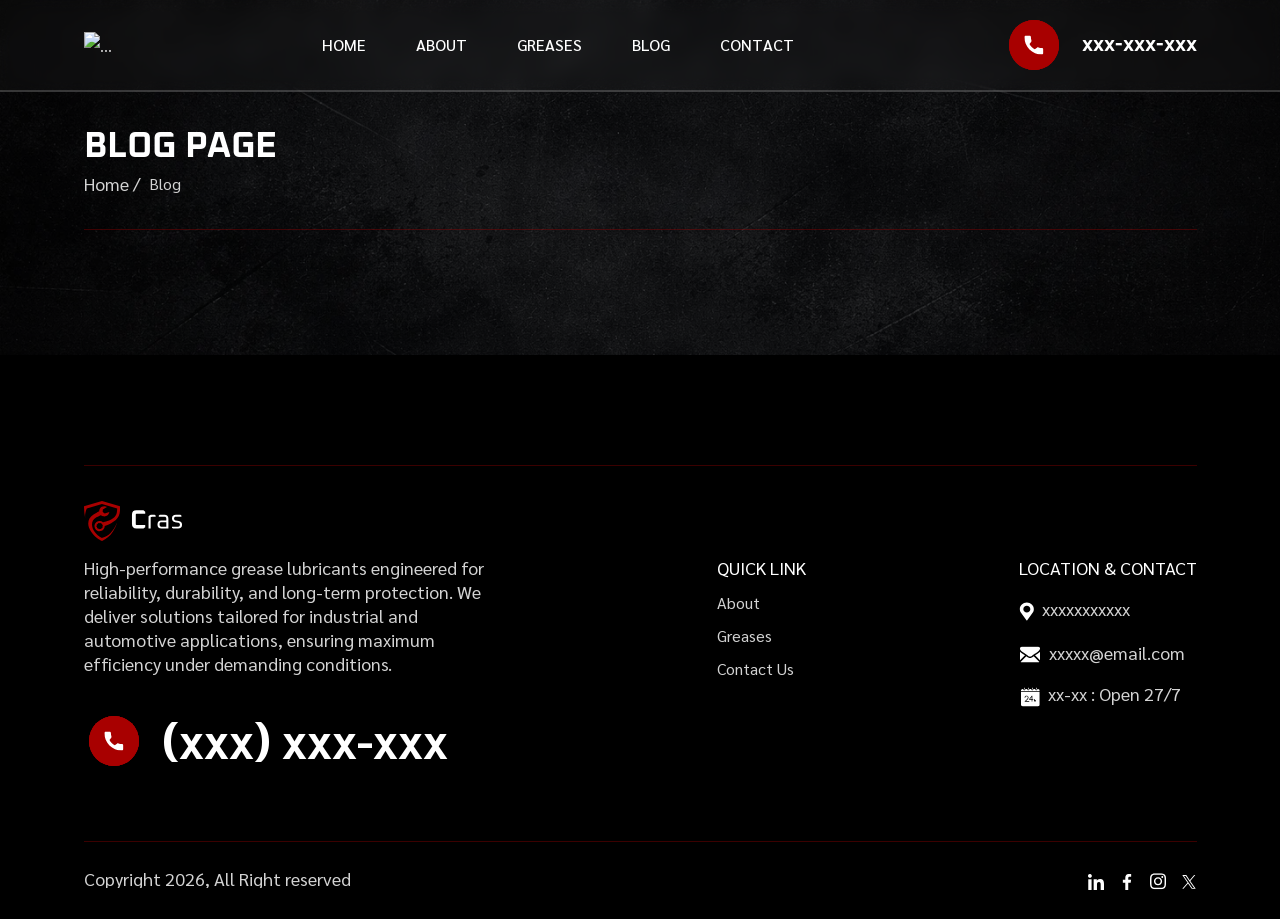
==== blog.html @ ac348853 "." ====
<!DOCTYPE html>
<html class="no-js" lang="en">

<head>
    <!-- Meta Tags -->
    <meta charset="utf-8" />
    <meta http-equiv="x-ua-compatible" content="ie=edge" />
    <meta name="viewport" content="width=device-width, initial-scale=1" />
    <meta name="author" content="Thememarch" />
    <!-- Favicon Icon -->
    <link rel="icon" href="assets/img/favicon.svg" />
    <!-- Site Title -->
    <title>X - Blog</title>
    <link rel="stylesheet" href="assets/css/plugins/lightgallery.min.css" />
    <link rel="stylesheet" href="assets/css/plugins/swiper.min.css" />
    <link rel="stylesheet" href="assets/css/plugins/aos.css" />
    <link rel="stylesheet" href="assets/css/plugins/bootstrap.min.css" />
    <link rel="stylesheet" href="assets/css/style.css" />
</head>

<body>


     <!-- Header -->
    <header class="ak-site_header ak-style1 ak-sticky_header">
        <div class="ak-main_header">
            <div class="container">
                <div class="ak-main_header_in">
                    <div class="ak-main-header-left">
                        <a class="ak-site_branding" href="index.html">
                            <img src="logohere" alt="...">
                        </a>
                    </div>
                    <div class="ak-main-header-center">
                        <div class="ak-nav ak-medium">
                            <ul class="ak-nav_list">
                                <li class="menu-item-has-children">
                                    <a href="index.html" class="text-hover-animaiton">Home</a>
                                </li>
                                <li>
                                    <a href="about.html" class="text-hover-animaiton">About</a>
                                </li>
                                <li class="menu-item-has-children">
                                    <a href="greases.html" class="text-hover-animaiton">GREASES</a>
                                </li>
                                <li class="menu-item-has-children">
                                    <a href="blog.html" class="text-hover-animaiton">Blog</a>
                                </li>
                               
                                <li>
                                    <a href="contact-us.html" class="text-hover-animaiton">Contact</a>
                                </li>
                            </ul>
                        </div>

                    </div>
                    <div class="ak-main-header-right">
                        <a href="tel:1-800-915-6271">
                            <div class="d-flex align-items-center gap-3">
                                <div class="heartbeat-icon">
                                    <span class="ak-heartbeat-btn"><img src="assets/img/phone.svg" alt="..."></span>
                                </div>
                                <h6> xxx-xxx-xxx</h6>
                            </div>
                        </a>
                    </div>
                </div>
            </div>
        </div>
        <div class="nav-bar-border"></div>
    </header>
    <!-- End Header Section -->

    <!-- Start common page title  -->

    <div class="ak-height-125 ak-height-lg-80"></div>
    <div class="container">
        <div class="common-page-title">
            <h3 class="page-title">Blog Page</h3>
            <div class="d-flex gap-2 align-items-center">
                <p>Home /</p>
                <a href="/blog.html">Blog</a>
            </div>
        </div>
        <div class="primary-color-border"></div>
    </div>
    <!-- End common page title  -->


    
    


     <!-- Start Footer -->
    <div class="ak-height-125 ak-height-lg-80"></div>
    <footer class="footer style-1 footer-bg">
        <div class="container">
            <div class="ak-height-40 ak-height-lg-60"></div>
            <div class="footer-email" data-aos="fade-zoom-in" data-aos-easing="ease-in-back" data-aos-delay="100"
                data-aos-offset="0">
                <div class="background-text" data-aos="fade-left" data-aos-delay="200" data-aos-duration="1000">
                    </div>
                <div class="footer-heading-email">
                   
                    <div>
                        <p id="ak-alert-footer"></p>
                                    <svg xmlns="http://www.w3.org/2000/svg" width="25" height="25" viewBox="0 0 25 25"
                                        fill="none">
                                     
                                    </svg>
                    </div>
                </div>
            </div>
            <div class="ak-height-70 ak-height-lg-30"></div>
            <div class="primary-color-border"></div>
            <div class="ak-height-35 ak-height-lg-30"></div>
            <div class="footer-logo">
                <img src="assets/img/footer-logo.svg" alt="...">
                <div class="ak-height-15 ak-height-lg-10"></div>
            </div>
            <div class="footer-content">
                <div class="footer-info" data-aos="fade-up">
                    <p class="desp">High-performance grease lubricants engineered for reliability, durability, and long-term protection. We deliver solutions tailored for industrial and automotive applications, ensuring maximum efficiency under demanding conditions.</p>
                    <div class="ak-height-35 ak-height-lg-30"></div>
                    <div class="d-flex align-items-center gap-3">
                        <div class="heartbeat-icon">
                            <a href="tel:(xxx)-xxx-xxx">
                                <span class="ak-heartbeat-btn"><img src="assets/img/phone.svg" alt="..."></span>
                            </a>
                        </div>
                        <a href="tel:(406)555-0120" class="phone text-hover-animaiton white">(xxx) xxx-xxx</a>
                    </div>
                </div>
                <div class="footer-menu-two" data-aos="fade-up" data-aos-delay="100" data-aos-duration="500">
                    <div class="footer-menu">
                        <p class="menu-title">QUICK LINK</p>
                        <a href="about.html" class="menu-item text-hover-animaiton white">About</a>
                        <a href="greases.html" class="menu-item text-hover-animaiton white">Greases</a>
                        <a href="contact-us.html" class="menu-item text-hover-animaiton white">Contact Us</a>
                    </div>
                </div>
                <div class="footer-address" data-aos="fade-up" data-aos-delay="150" data-aos-duration="500">
                    <p class="adress-title">LOCATION & CONTACT</p>
                    <a href="#" class="location">
                        <span class="me-1">
                            <svg xmlns="http://www.w3.org/2000/svg" width="15" height="19" viewBox="0 0 15 19"
                                fill="none">
                                <path
                                    d="M7.83533 0.501953C3.9756 0.501953 0.835327 3.4927 0.835327 7.16863C0.835327 8.27215 1.12502 9.36629 1.67574 10.3368L7.45253 18.2871C7.52943 18.4198 7.67598 18.502 7.83533 18.502C7.99467 18.502 8.14122 18.4198 8.21813 18.2871L13.9971 10.3335C14.5456 9.36629 14.8353 8.27211 14.8353 7.16859C14.8353 3.4927 11.6951 0.501953 7.83533 0.501953ZM7.83533 10.502C5.90546 10.502 4.33535 9.0066 4.33535 7.16863C4.33535 5.33066 5.90546 3.83531 7.83533 3.83531C9.76519 3.83531 11.3353 5.33066 11.3353 7.16863C11.3353 9.0066 9.76519 10.502 7.83533 10.502Z"
                                    fill="white" />
                            </svg>
                        </span>
                        xxxxxxxxxxx
                    </a>
                    <a href="mailto:example@email.com" class="email">
                        <span class="me-1">
                            <svg xmlns="http://www.w3.org/2000/svg" width="22" height="18" viewBox="0 0 22 18"
                                fill="none">
                                <g clip-path="url(#clip0_365_2422)">
                                    <path
                                        d="M19.2194 16.3586C19.669 16.3586 20.0585 16.2102 20.3897 15.9171L14.7234 10.2505C14.5874 10.3479 14.4557 10.4426 14.3312 10.5326C13.9071 10.845 13.563 11.0888 13.2987 11.2635C13.0345 11.4386 12.6829 11.617 12.2441 11.7993C11.8049 11.9817 11.3958 12.0726 11.0163 12.0726H11.0051H10.994C10.6145 12.0726 10.2054 11.9817 9.76625 11.7993C9.32714 11.617 8.97557 11.4386 8.71159 11.2635C8.44736 11.0888 8.10338 10.845 7.67912 10.5326C7.56089 10.4459 7.42977 10.3508 7.28801 10.249L1.62061 15.9171C1.95173 16.2102 2.34153 16.3586 2.79106 16.3586H19.2194Z"
                                        fill="white" />
                                    <path
                                        d="M2.1326 6.68302C1.7086 6.40034 1.33259 6.07659 1.00525 5.71191V14.3331L5.99952 9.33882C5.00038 8.64128 3.71304 7.75703 2.1326 6.68302Z"
                                        fill="white" />
                                    <path
                                        d="M19.8892 6.68302C18.3691 7.71193 17.077 8.59771 16.013 9.34081L21.0053 14.3333V5.71191C20.6852 6.06925 20.3132 6.39278 19.8892 6.68302Z"
                                        fill="white" />
                                    <path
                                        d="M19.2194 0.644531H2.79109C2.21796 0.644531 1.77732 0.83807 1.46864 1.22475C1.15971 1.61161 1.00549 2.09542 1.00549 2.67563C1.00549 3.1443 1.21014 3.65211 1.61926 4.19921C2.02838 4.74609 2.46371 5.17565 2.92505 5.48811C3.17795 5.6668 3.94063 6.19701 5.21308 7.07858C5.89998 7.55458 6.49734 7.96947 7.01067 8.3275C7.44822 8.63237 7.82556 8.89639 8.13711 9.11549C8.17288 9.14058 8.22912 9.18081 8.30378 9.23419C8.38421 9.29196 8.48599 9.36527 8.61155 9.45594C8.85335 9.63081 9.05422 9.77217 9.21421 9.88016C9.37398 9.98819 9.56755 10.1089 9.79464 10.2428C10.0216 10.3766 10.2356 10.4773 10.4364 10.5442C10.6374 10.6111 10.8233 10.6446 10.9944 10.6446H11.0055H11.0167C11.1877 10.6446 11.3737 10.6111 11.5747 10.5442C11.7755 10.4773 11.9894 10.3769 12.2165 10.2428C12.4433 10.1089 12.6366 9.98793 12.7969 9.88016C12.9569 9.77217 13.1578 9.63085 13.3996 9.45594C13.5249 9.36527 13.6267 9.29192 13.7071 9.23437C13.7818 9.18077 13.838 9.1408 13.874 9.11549C14.1167 8.9466 14.4949 8.68367 15.0034 8.33059C15.9287 7.6877 17.2914 6.74146 19.0972 5.48811C19.6403 5.10877 20.0941 4.65099 20.4588 4.11544C20.8228 3.57989 21.0053 3.01812 21.0053 2.43031C21.0053 1.93921 20.8283 1.51898 20.4752 1.16897C20.1217 0.819406 19.703 0.644531 19.2194 0.644531Z"
                                        fill="white" />
                                </g>
                                <defs>
                                    <clipPath id="clip0_365_2422">
                                        <rect width="21" height="17" fill="white"
                                            transform="translate(0.835327 0.238281)" />
                                    </clipPath>
                                </defs>
                            </svg>
                        </span>
                        xxxxx@email.com
                    </a>
                    <p class="date">
                        <span class="me-1">
                            <svg xmlns="http://www.w3.org/2000/svg" width="21" height="20" viewBox="0 0 21 20"
                                fill="none">
                                <g clip-path="url(#clip0_365_2435)">
                                    <path
                                        d="M5.33535 2.66895C5.42375 2.66895 5.50854 2.63383 5.57105 2.57131C5.63356 2.5088 5.66868 2.42402 5.66868 2.33561V1.00228C5.66868 0.913873 5.63356 0.829089 5.57105 0.766576C5.50854 0.704064 5.42375 0.668945 5.33535 0.668945C5.24694 0.668945 5.16216 0.704064 5.09965 0.766576C5.03713 0.829089 5.00201 0.913873 5.00201 1.00228V2.33561C5.00201 2.42402 5.03713 2.5088 5.09965 2.57131C5.16216 2.63383 5.24694 2.66895 5.33535 2.66895Z"
                                        fill="white" />
                                    <path
                                        d="M9.33535 2.66895C9.42375 2.66895 9.50854 2.63383 9.57105 2.57131C9.63356 2.5088 9.66868 2.42402 9.66868 2.33561V1.00228C9.66868 0.913873 9.63356 0.829089 9.57105 0.766576C9.50854 0.704064 9.42375 0.668945 9.33535 0.668945C9.24694 0.668945 9.16216 0.704064 9.09964 0.766576C9.03713 0.829089 9.00201 0.913873 9.00201 1.00228V2.33561C9.00201 2.42402 9.03713 2.5088 9.09964 2.57131C9.16216 2.63383 9.24694 2.66895 9.33535 2.66895Z"
                                        fill="white" />
                                    <path
                                        d="M17.3353 2.66895C17.4238 2.66895 17.5085 2.63383 17.5711 2.57131C17.6336 2.5088 17.6687 2.42402 17.6687 2.33561V1.00228C17.6687 0.913873 17.6336 0.829089 17.5711 0.766576C17.5085 0.704064 17.4238 0.668945 17.3353 0.668945C17.2469 0.668945 17.1622 0.704064 17.0996 0.766576C17.0371 0.829089 17.002 0.913873 17.002 1.00228V2.33561C17.002 2.42402 17.0371 2.5088 17.0996 2.57131C17.1622 2.63383 17.2469 2.66895 17.3353 2.66895Z"
                                        fill="white" />
                                    <path
                                        d="M13.3353 2.66895C13.4238 2.66895 13.5085 2.63383 13.5711 2.57131C13.6336 2.5088 13.6687 2.42402 13.6687 2.33561V1.00228C13.6687 0.913873 13.6336 0.829089 13.5711 0.766576C13.5085 0.704064 13.4238 0.668945 13.3353 0.668945C13.2469 0.668945 13.1622 0.704064 13.0996 0.766576C13.0371 0.829089 13.002 0.913873 13.002 1.00228V2.33561C13.002 2.42402 13.0371 2.5088 13.0996 2.57131C13.1622 2.63383 13.2469 2.66895 13.3353 2.66895Z"
                                        fill="white" />
                                    <path d="M12.6687 9.95215L11.029 12.0018H12.6687V9.95215Z" fill="white" />
                                    <path
                                        d="M2.00201 17.6689C2.00254 18.1108 2.17831 18.5344 2.49075 18.8469C2.8032 19.1593 3.22682 19.3351 3.66868 19.3356H19.002C19.4439 19.3351 19.8675 19.1593 20.1799 18.8469C20.4924 18.5344 20.6682 18.1108 20.6687 17.6689V4.66895H2.00201V17.6689ZM15.002 14.0023V12.3356C15.002 12.2472 15.0371 12.1624 15.0996 12.0999C15.1622 12.0374 15.2469 12.0023 15.3353 12.0023C15.4238 12.0023 15.5085 12.0374 15.5711 12.0999C15.6336 12.1624 15.6687 12.2472 15.6687 12.3356V13.0636C15.7754 13.0241 15.8882 13.0034 16.002 13.0023C16.2672 13.0023 16.5216 13.1076 16.7091 13.2952C16.8967 13.4827 17.002 13.7371 17.002 14.0023V14.3356C17.002 14.424 16.9669 14.5088 16.9044 14.5713C16.8419 14.6338 16.7571 14.6689 16.6687 14.6689C16.5803 14.6689 16.4955 14.6338 16.433 14.5713C16.3705 14.5088 16.3353 14.424 16.3353 14.3356V14.0023C16.3353 13.9139 16.3002 13.8291 16.2377 13.7666C16.1752 13.7041 16.0904 13.6689 16.002 13.6689C15.9136 13.6689 15.8288 13.7041 15.7663 13.7666C15.7038 13.8291 15.6687 13.9139 15.6687 14.0023V14.3356C15.6687 14.424 15.6336 14.5088 15.5711 14.5713C15.5085 14.6338 15.4238 14.6689 15.3353 14.6689C15.2469 14.6689 15.1622 14.6338 15.0996 14.5713C15.0371 14.5088 15.002 14.424 15.002 14.3356V14.0023ZM10.075 12.1273L12.7417 8.79395C12.7848 8.73999 12.8437 8.70077 12.9101 8.68171C12.9765 8.66266 13.0472 8.66472 13.1124 8.68759C13.1776 8.71047 13.2341 8.75304 13.274 8.80942C13.3139 8.86579 13.3354 8.93319 13.3353 9.00228V12.0023H14.002C14.0904 12.0023 14.1752 12.0374 14.2377 12.0999C14.3002 12.1624 14.3353 12.2472 14.3353 12.3356C14.3353 12.424 14.3002 12.5088 14.2377 12.5713C14.1752 12.6338 14.0904 12.6689 14.002 12.6689H13.3353V14.3356C13.3353 14.424 13.3002 14.5088 13.2377 14.5713C13.1752 14.6338 13.0904 14.6689 13.002 14.6689C12.9136 14.6689 12.8288 14.6338 12.7663 14.5713C12.7038 14.5088 12.6687 14.424 12.6687 14.3356V12.6689H10.3353C10.2725 12.669 10.211 12.6512 10.1578 12.6178C10.1046 12.5844 10.062 12.5366 10.0348 12.48C10.0076 12.4234 9.99692 12.3602 10.004 12.2978C10.0112 12.2354 10.0358 12.1763 10.075 12.1273ZM7.60201 8.66895C8.27068 8.66895 9.53535 9.05728 9.53535 10.5259C9.53535 11.9176 8.07835 13.2523 7.08101 14.0023H10.002C10.0904 14.0023 10.1752 14.0374 10.2377 14.0999C10.3002 14.1624 10.3353 14.2472 10.3353 14.3356C10.3353 14.424 10.3002 14.5088 10.2377 14.5713C10.1752 14.6338 10.0904 14.6689 10.002 14.6689H6.00201C5.92903 14.6689 5.85807 14.645 5.80001 14.6008C5.74195 14.5565 5.70002 14.4945 5.68064 14.4241C5.66126 14.3538 5.66551 14.279 5.69273 14.2113C5.71996 14.1436 5.76866 14.0866 5.83135 14.0493C6.67601 13.5456 8.86868 11.9306 8.86868 10.5259C8.86868 9.37928 7.73035 9.33661 7.60201 9.33561C7.43866 9.3226 7.2744 9.34393 7.11979 9.39825C6.96519 9.45256 6.82367 9.53865 6.70435 9.65097C6.58503 9.76329 6.49055 9.89935 6.427 10.0504C6.36344 10.2014 6.33222 10.3641 6.33535 10.5279C6.33456 10.6158 6.29909 10.6998 6.23666 10.7617C6.17424 10.8236 6.0899 10.8583 6.00201 10.8583C5.9139 10.8578 5.82954 10.8225 5.76739 10.7601C5.70524 10.6976 5.67035 10.6131 5.67035 10.5249C5.66524 10.2733 5.71231 10.0234 5.80858 9.79086C5.90485 9.55834 6.04824 9.34827 6.22972 9.17391C6.41119 8.99954 6.62681 8.86466 6.863 8.77775C7.09918 8.69084 7.3508 8.65379 7.60201 8.66895Z"
                                        fill="white" />
                                    <path
                                        d="M19.002 2.00195H18.3353V2.33529C18.3353 2.6005 18.23 2.85486 18.0425 3.04239C17.8549 3.22993 17.6006 3.33529 17.3353 3.33529C17.0701 3.33529 16.8158 3.22993 16.6282 3.04239C16.4407 2.85486 16.3353 2.6005 16.3353 2.33529V2.00195H14.3353V2.33529C14.3353 2.6005 14.23 2.85486 14.0425 3.04239C13.8549 3.22993 13.6006 3.33529 13.3353 3.33529C13.0701 3.33529 12.8158 3.22993 12.6282 3.04239C12.4407 2.85486 12.3353 2.6005 12.3353 2.33529V2.00195H10.3353V2.33529C10.3353 2.6005 10.23 2.85486 10.0425 3.04239C9.85492 3.22993 9.60056 3.33529 9.33535 3.33529C9.07013 3.33529 8.81578 3.22993 8.62824 3.04239C8.4407 2.85486 8.33535 2.6005 8.33535 2.33529V2.00195H6.33535V2.33529C6.33535 2.6005 6.22999 2.85486 6.04245 3.04239C5.85492 3.22993 5.60056 3.33529 5.33535 3.33529C5.07013 3.33529 4.81578 3.22993 4.62824 3.04239C4.4407 2.85486 4.33535 2.6005 4.33535 2.33529V2.00195H3.66868C3.22682 2.00248 2.8032 2.17825 2.49075 2.49069C2.17831 2.80314 2.00254 3.22675 2.00201 3.66862V4.00195H20.6687V3.66862C20.6682 3.22675 20.4924 2.80314 20.1799 2.49069C19.8675 2.17825 19.4439 2.00248 19.002 2.00195Z"
                                        fill="white" />
                                </g>
                                <defs>
                                    <clipPath id="clip0_365_2435">
                                        <rect width="20" height="20" fill="white"
                                            transform="translate(0.835327 0.00195312)" />
                                    </clipPath>
                                </defs>
                            </svg>
                        </span>
                        xx-xx : Open 27/7
                    </p>
                </div>
            </div>
            <div class="ak-height-70 ak-height-lg-30"></div>
            <div class="primary-color-border"></div>
            <div class="copy-right">
                <p class="title  text-hover-animaiton">Copyright 2026, All Right reserved</p>
                <div class="social-icon">
                    <a href="#">
                        <svg xmlns="http://www.w3.org/2000/svg" width="16" height="17" viewBox="0 0 16 17" fill="none">
                            <g clip-path="url(#clip0_365_2387)">
                                <path
                                    d="M15.995 16.9761L15.999 16.9754L15.999 11.1074C15.999 8.23672 15.381 6.02539 12.025 6.02539C10.4117 6.02539 9.32899 6.91072 8.88699 7.75006H8.84033V6.29339L5.65833 6.29339L5.65833 16.9754H8.97166L8.97166 11.6861C8.97166 10.2934 9.23566 8.94672 10.9603 8.94672C12.6597 8.94672 12.685 10.5361 12.685 11.7754L12.685 16.9761H15.995Z"
                                    fill="white" />
                                <path d="M0.263062 6.29395L3.5804 6.29395L3.5804 16.9759H0.263062L0.263062 6.29395Z"
                                    fill="white" />
                                <path
                                    d="M1.92036 0.975586C0.85969 0.975586 -0.000976563 1.83625 -0.000976563 2.89692C-0.000976563 3.95759 0.85969 4.83625 1.92036 4.83625C2.98102 4.83625 3.84169 3.95759 3.84169 2.89692C3.84102 1.83625 2.98036 0.975586 1.92036 0.975586Z"
                                    fill="white" />
                            </g>
                            <defs>
                                <clipPath id="clip0_365_2387">
                                    <rect width="16" height="16" fill="white"
                                        transform="translate(-0.000976562 0.975586)" />
                                </clipPath>
                            </defs>
                        </svg>
                    </a>
                    <a href="#">
                        <svg xmlns="http://www.w3.org/2000/svg" width="16" height="17" viewBox="0 0 16 17" fill="none">
                            <g clip-path="url(#clip0_365_2385)">
                                <path
                                    d="M9.2381 16.9756L9.2381 9.67777L11.6867 9.67777L12.0541 6.83284H9.2381V5.01676C9.2381 4.19335 9.46582 3.6322 10.6479 3.6322L12.1532 3.63158V1.08697C11.8929 1.05314 10.9993 0.975586 9.95931 0.975586C7.78764 0.975586 6.30087 2.30116 6.30087 4.735L6.30087 6.83284H3.84485L3.84485 9.67777H6.30087L6.30087 16.9756H9.2381Z"
                                    fill="white" />
                            </g>
                            <defs>
                                <clipPath id="clip0_365_2385">
                                    <rect width="16" height="16" fill="white"
                                        transform="translate(-0.000976562 0.975586)" />
                                </clipPath>
                            </defs>
                        </svg>
                    </a>
                    <a href="#">
                        <svg xmlns="http://www.w3.org/2000/svg" width="16" height="17" viewBox="0 0 16 17" fill="none">
                            <g clip-path="url(#clip0_365_2391)">
                                <path
                                    d="M15.9833 4.94233C15.9459 4.09218 15.8084 3.50772 15.6114 3.00127C15.4083 2.46369 15.0957 1.9824 14.6862 1.58229C14.2861 1.17596 13.8016 0.860229 13.2703 0.660239C12.7609 0.463301 12.1795 0.325823 11.3294 0.28834C10.4729 0.247682 10.201 0.238281 8.02866 0.238281C5.85636 0.238281 5.58446 0.247682 4.73114 0.285165C3.881 0.322648 3.29654 0.460248 2.79021 0.657064C2.25251 0.860229 1.77121 1.17279 1.37111 1.58229C0.964783 1.9824 0.649169 2.46687 0.449057 2.99822C0.252119 3.50772 0.114641 4.08901 0.0771582 4.93915C0.0365009 5.79564 0.0270996 6.06754 0.0270996 8.23984C0.0270996 10.4121 0.0365009 10.684 0.0739838 11.5374C0.111467 12.3875 0.249067 12.972 0.446005 13.4784C0.649169 14.016 0.964783 14.4973 1.37111 14.8974C1.77121 15.3037 2.25568 15.6195 2.78704 15.8195C3.29654 16.0164 3.87783 16.1539 4.72809 16.1913C5.58129 16.229 5.85331 16.2382 8.02561 16.2382C10.1979 16.2382 10.4698 16.229 11.3231 16.1913C12.1733 16.1539 12.7577 16.0164 13.2641 15.8195C14.3393 15.4037 15.1895 14.5536 15.6052 13.4784C15.802 12.9689 15.9396 12.3875 15.9771 11.5374C16.0146 10.684 16.024 10.4121 16.024 8.23984C16.024 6.06754 16.0208 5.79564 15.9833 4.94233ZM14.5425 11.4749C14.5081 12.2563 14.3768 12.6782 14.2674 12.9595C13.9986 13.6566 13.4454 14.2098 12.7483 14.4786C12.467 14.588 12.042 14.7193 11.2637 14.7536C10.4198 14.7912 10.1667 14.8005 8.03184 14.8005C5.89702 14.8005 5.64075 14.7912 4.79988 14.7536C4.01848 14.7193 3.59652 14.588 3.31522 14.4786C2.96835 14.3504 2.65261 14.1472 2.39634 13.8816C2.13066 13.6221 1.9275 13.3096 1.7993 12.9627C1.6899 12.6814 1.55865 12.2563 1.52434 11.478C1.48674 10.6341 1.47746 10.3809 1.47746 8.24607C1.47746 6.11125 1.48674 5.85498 1.52434 5.01424C1.55865 4.23284 1.6899 3.81088 1.7993 3.52957C1.9275 3.18258 2.13066 2.86697 2.39951 2.61057C2.65884 2.34489 2.9714 2.14173 3.31839 2.01365C3.5997 1.90426 4.02483 1.773 4.80306 1.73857C5.64697 1.70109 5.9002 1.69169 8.03489 1.69169C10.1729 1.69169 10.426 1.70109 11.2668 1.73857C12.0482 1.773 12.4702 1.90426 12.7515 2.01365C13.0984 2.14173 13.4141 2.34489 13.6704 2.61057C13.9361 2.87002 14.1392 3.18258 14.2674 3.52957C14.3768 3.81088 14.5081 4.23589 14.5425 5.01424C14.58 5.85815 14.5894 6.11125 14.5894 8.24607C14.5894 10.3809 14.58 10.6309 14.5425 11.4749Z"
                                    fill="white" />
                                <path
                                    d="M8.02864 4.12988C5.75951 4.12988 3.91846 5.97082 3.91846 8.24006C3.91846 10.5093 5.75951 12.3502 8.02864 12.3502C10.2979 12.3502 12.1388 10.5093 12.1388 8.24006C12.1388 5.97082 10.2979 4.12988 8.02864 4.12988ZM8.02864 10.9062C6.55655 10.9062 5.36246 9.71227 5.36246 8.24006C5.36246 6.76785 6.55655 5.57389 8.02864 5.57389C9.50085 5.57389 10.6948 6.76785 10.6948 8.24006C10.6948 9.71227 9.50085 10.9062 8.02864 10.9062Z"
                                    fill="white" />
                                <path
                                    d="M13.261 3.96735C13.261 4.49724 12.8313 4.92689 12.3013 4.92689C11.7714 4.92689 11.3418 4.49724 11.3418 3.96735C11.3418 3.43734 11.7714 3.00781 12.3013 3.00781C12.8313 3.00781 13.261 3.43734 13.261 3.96735Z"
                                    fill="white" />
                            </g>
                            <defs>
                                <clipPath id="clip0_365_2391">
                                    <rect width="16" height="16" fill="white"
                                        transform="translate(-0.000976562 0.238281)" />
                                </clipPath>
                            </defs>
                        </svg>
                    </a>
                    <a href="#">
                        <svg xmlns="http://www.w3.org/2000/svg" width="16" height="17" viewBox="0 0 16 17" fill="none">
                            <path
                                d="M9.2757 7.92516L14.2721 2.11719H13.0882L8.74973 7.16017L5.28465 2.11719H1.28809L6.52797 9.74307L1.28809 15.8336H2.47215L7.05364 10.5081L10.713 15.8336H14.7096L9.27541 7.92516H9.2757ZM7.65396 9.81025L7.12305 9.05089L2.89879 3.00853H4.71745L8.12647 7.88491L8.65738 8.64427L13.0887 14.9828H11.2701L7.65396 9.81054V9.81025Z"
                                fill="white" />
                        </svg>
                    </a>
                </div>
            </div>
        </div>
    </footer>
    <!-- End Footer -->

    <span class="ak-scrollup">
        <svg width="20" height="20" viewBox="0 0 20 20" fill="none" xmlns="http://www.w3.org/2000/svg">
            <path d="M0 10L1.7625 11.7625L8.75 4.7875V20H11.25V4.7875L18.225 11.775L20 10L10 0L0 10Z"
                fill="currentColor" />
        </svg>
    </span>
    <!-- Start Video Popup -->
    <div class="ak-video-popup">
        <div class="ak-video-popup-overlay"></div>
        <div class="ak-video-popup-content">
            <div class="ak-video-popup-layer"></div>
            <div class="ak-video-popup-container">
                <div class="ak-video-popup-align">
                    <div class="embed-responsive embed-responsive-16by9">
                        <iframe class="embed-responsive-item" src="about:blank"></iframe>
                    </div>
                </div>
                <div class="ak-video-popup-close"></div>
            </div>
        </div>
    </div>
    <!-- End Video Popup -->
    <!-- Script -->
    <script src="assets/js/plugins/jquery-3.7.1.min.js"></script>
    <script src="assets/js/plugins/lightgallery.min.js"></script>
    <script src="assets/js/plugins/simplePagination.min.js"></script>
    <script src="assets/js/plugins/aos.js"></script>
    <script src="assets/js/plugins/swiper.min.js"></script>
    <script src="assets/js/plugins/SplitText.min.js"></script>
    <script src="assets/js/main.js"></script>
</body>

</html>
---- assets/css/plugins/lightgallery.min.css ----
.lg-sub-html,
.lg-toolbar {
  background-color: transparent;
}
@font-face {
  font-family: lg;
  src: url(../../fonts/lg.eot?n1z373);
  src: url(../../fonts/lg.eot?#iefixn1z373) format("embedded-opentype"),
    url(../../fonts/lg.woff?n1z373) format("woff"),
    url(../../fonts/lg.ttf?n1z373) format("truetype"),
    url(../../fonts/lg.svg?n1z373#lg) format("svg");
  font-weight: 400;
  font-style: normal;
}
.lg-icon {
  font-family: lg;
  speak: none;
  font-style: normal;
  font-weight: 400;
  font-variant: normal;
  text-transform: none;
  line-height: 1;
  -webkit-font-smoothing: antialiased;
  -moz-osx-font-smoothing: grayscale;
}
.lg-actions .lg-next,
.lg-actions .lg-prev {
  background-color: transparent;
  border-radius: 2px;
  color: #111;
  cursor: pointer;
  display: block;
  font-size: 22px;
  margin-top: -10px;
  padding: 8px 10px 9px;
  position: absolute;
  top: 50%;
  z-index: 1080;
  border: none;
  outline: 0;
}
.lg-actions .lg-next.disabled,
.lg-actions .lg-prev.disabled {
  pointer-events: none;
  opacity: 0.5;
}
.lg-actions .lg-next:hover,
.lg-actions .lg-prev:hover {
  color: rgba(17, 17, 17, 0.7);
}
.lg-actions .lg-next {
  right: 20px;
}
.lg-actions .lg-next:before {
  content: "\e095";
}
.lg-actions .lg-prev {
  left: 20px;
}
.lg-actions .lg-prev:after {
  content: "\e094";
}
@-webkit-keyframes lg-right-end {
  0%,
  100% {
    left: 0;
  }
  50% {
    left: -30px;
  }
}
@-moz-keyframes lg-right-end {
  0%,
  100% {
    left: 0;
  }
  50% {
    left: -30px;
  }
}
@-ms-keyframes lg-right-end {
  0%,
  100% {
    left: 0;
  }
  50% {
    left: -30px;
  }
}
@keyframes lg-right-end {
  0%,
  100% {
    left: 0;
  }
  50% {
    left: -30px;
  }
}
@-webkit-keyframes lg-left-end {
  0%,
  100% {
    left: 0;
  }
  50% {
    left: 30px;
  }
}
@-moz-keyframes lg-left-end {
  0%,
  100% {
    left: 0;
  }
  50% {
    left: 30px;
  }
}
@-ms-keyframes lg-left-end {
  0%,
  100% {
    left: 0;
  }
  50% {
    left: 30px;
  }
}
@keyframes lg-left-end {
  0%,
  100% {
    left: 0;
  }
  50% {
    left: 30px;
  }
}
.lg-outer.lg-right-end .lg-object {
  -webkit-animation: lg-right-end 0.3s;
  -o-animation: lg-right-end 0.3s;
  animation: lg-right-end 0.3s;
  position: relative;
}
.lg-outer.lg-left-end .lg-object {
  -webkit-animation: lg-left-end 0.3s;
  -o-animation: lg-left-end 0.3s;
  animation: lg-left-end 0.3s;
  position: relative;
}
.lg-toolbar {
  z-index: 1082;
  left: 0;
  position: absolute;
  top: 0;
  width: 100%;
}
.lg-toolbar .lg-icon {
  color: #111;
  cursor: pointer;
  float: right;
  font-size: 24px;
  height: 47px;
  line-height: 27px;
  padding: 10px 0;
  text-align: center;
  width: 45px;
  text-decoration: none !important;
  outline: 0;
  -webkit-transition: color 0.2s linear;
  -o-transition: color 0.2s linear;
  transition: color 0.2s linear;
}
.lg-toolbar .lg-icon:hover {
  color: rgba(17, 17, 17, 0.7);
}
.lg-toolbar .lg-close:after {
  content: "\e070";
}
.lg-toolbar .lg-download:after {
  content: "\e0f2";
}
.lg-sub-html {
  bottom: 0;
  color: #eee;
  font-size: 16px;
  left: 0;
  padding: 10px 40px;
  position: fixed;
  right: 0;
  text-align: center;
  z-index: 1080;
}
.lg-sub-html h4 {
  margin: 0;
  font-size: 13px;
  font-weight: 700;
}
.lg-sub-html p {
  font-size: 12px;
  margin: 5px 0 0;
}
#lg-counter {
  color: #111;
  display: inline-block;
  font-size: 14px;
  font-weight: 500;
  padding-left: 20px;
  padding-top: 12px;
  vertical-align: middle;
}
.lg-next,
.lg-prev,
.lg-toolbar {
  opacity: 1;
  -webkit-transition: -webkit-transform 0.35s cubic-bezier(0, 0, 0.25, 1) 0s,
    opacity 0.35s cubic-bezier(0, 0, 0.25, 1) 0s, color 0.2s linear;
  -moz-transition: -moz-transform 0.35s cubic-bezier(0, 0, 0.25, 1) 0s,
    opacity 0.35s cubic-bezier(0, 0, 0.25, 1) 0s, color 0.2s linear;
  -o-transition: -o-transform 0.35s cubic-bezier(0, 0, 0.25, 1) 0s,
    opacity 0.35s cubic-bezier(0, 0, 0.25, 1) 0s, color 0.2s linear;
  transition: transform 0.35s cubic-bezier(0, 0, 0.25, 1) 0s,
    opacity 0.35s cubic-bezier(0, 0, 0.25, 1) 0s, color 0.2s linear;
}
.lg-hide-items .lg-prev {
  opacity: 0;
  -webkit-transform: translate3d(-10px, 0, 0);
  transform: translate3d(-10px, 0, 0);
}
.lg-hide-items .lg-next {
  opacity: 0;
  -webkit-transform: translate3d(10px, 0, 0);
  transform: translate3d(10px, 0, 0);
}
.lg-hide-items .lg-toolbar {
  opacity: 0;
  -webkit-transform: translate3d(0, -10px, 0);
  transform: translate3d(0, -10px, 0);
}
body:not(.lg-from-hash) .lg-outer.lg-start-zoom .lg-object {
  -webkit-transform: scale3d(0.5, 0.5, 0.5);
  transform: scale3d(0.5, 0.5, 0.5);
  opacity: 0;
  -webkit-transition: -webkit-transform 250ms cubic-bezier(0, 0, 0.25, 1) 0s,
    opacity 250ms cubic-bezier(0, 0, 0.25, 1) !important;
  -moz-transition: -moz-transform 250ms cubic-bezier(0, 0, 0.25, 1) 0s,
    opacity 250ms cubic-bezier(0, 0, 0.25, 1) !important;
  -o-transition: -o-transform 250ms cubic-bezier(0, 0, 0.25, 1) 0s,
    opacity 250ms cubic-bezier(0, 0, 0.25, 1) !important;
  transition: transform 250ms cubic-bezier(0, 0, 0.25, 1) 0s,
    opacity 250ms cubic-bezier(0, 0, 0.25, 1) !important;
  -webkit-transform-origin: 50% 50%;
  -moz-transform-origin: 50% 50%;
  -ms-transform-origin: 50% 50%;
  transform-origin: 50% 50%;
}
body:not(.lg-from-hash)
  .lg-outer.lg-start-zoom
  .lg-item.lg-complete
  .lg-object {
  -webkit-transform: scale3d(1, 1, 1);
  transform: scale3d(1, 1, 1);
  opacity: 1;
}
.lg-outer .lg-thumb-outer {
  background-color: #0d0a0a;
  bottom: 0;
  position: absolute;
  width: 100%;
  z-index: 1080;
  max-height: 350px;
  -webkit-transform: translate3d(0, 100%, 0);
  transform: translate3d(0, 100%, 0);
  -webkit-transition: -webkit-transform 0.25s cubic-bezier(0, 0, 0.25, 1) 0s;
  -moz-transition: -moz-transform 0.25s cubic-bezier(0, 0, 0.25, 1) 0s;
  -o-transition: -o-transform 0.25s cubic-bezier(0, 0, 0.25, 1) 0s;
  transition: transform 0.25s cubic-bezier(0, 0, 0.25, 1) 0s;
}
.lg-outer .lg-thumb-outer.lg-grab .lg-thumb-item {
  cursor: -webkit-grab;
  cursor: -moz-grab;
  cursor: -o-grab;
  cursor: -ms-grab;
  cursor: grab;
}
.lg-outer .lg-thumb-outer.lg-grabbing .lg-thumb-item {
  cursor: move;
  cursor: -webkit-grabbing;
  cursor: -moz-grabbing;
  cursor: -o-grabbing;
  cursor: -ms-grabbing;
  cursor: grabbing;
}
.lg-outer .lg-thumb-outer.lg-dragging .lg-thumb {
  -webkit-transition-duration: 0s !important;
  transition-duration: 0s !important;
}
.lg-outer.lg-thumb-open .lg-thumb-outer {
  -webkit-transform: translate3d(0, 0, 0);
  transform: translate3d(0, 0, 0);
}
.lg-outer .lg-thumb {
  padding: 10px 0;
  height: 100%;
  margin-bottom: -5px;
}
.lg-outer .lg-thumb-item {
  cursor: pointer;
  float: left;
  overflow: hidden;
  height: 100%;
  border: 2px solid #fff;
  border-radius: 4px;
  margin-bottom: 5px;
}
@media (min-width: 1025px) {
  .lg-outer .lg-thumb-item {
    -webkit-transition: border-color 0.25s ease;
    -o-transition: border-color 0.25s ease;
    transition: border-color 0.25s ease;
  }
}
.lg-outer .lg-thumb-item.active,
.lg-outer .lg-thumb-item:hover {
  border-color: #a90707;
}
.lg-outer .lg-thumb-item img {
  width: 100%;
  height: 100%;
  object-fit: cover;
  border-radius: 2px;
}
.lg-outer.lg-has-thumb .lg-item {
  padding-bottom: 120px;
}
.lg-outer.lg-can-toggle .lg-item {
  padding-bottom: 0;
}
.lg-outer.lg-pull-caption-up .lg-sub-html {
  -webkit-transition: bottom 0.25s ease;
  -o-transition: bottom 0.25s ease;
  transition: bottom 0.25s ease;
}
.lg-outer.lg-pull-caption-up.lg-thumb-open .lg-sub-html {
  bottom: 100px;
}
.lg-outer .lg-toogle-thumb {
  background-color: #0d0a0a;
  border-radius: 2px 2px 0 0;
  color: #999;
  cursor: pointer;
  font-size: 24px;
  height: 39px;
  line-height: 27px;
  padding: 5px 0;
  position: absolute;
  right: 20px;
  text-align: center;
  top: -39px;
  width: 50px;
}
.lg-outer .lg-toogle-thumb:hover,
.lg-outer.lg-dropdown-active #lg-share {
  color: #fff;
}
.lg-outer .lg-toogle-thumb:after {
  content: "\e1ff";
}
.lg-outer .lg-video-cont {
  display: inline-block;
  vertical-align: middle;
  max-width: 1140px;
  max-height: 100%;
  width: 100%;
  padding: 0 5px;
}
.lg-outer .lg-video {
  width: 100%;
  height: 0;
  padding-bottom: 56.25%;
  overflow: hidden;
  position: relative;
}
.lg-outer .lg-video .lg-object {
  display: inline-block;
  position: absolute;
  top: 0;
  left: 0;
  width: 100% !important;
  height: 100% !important;
}
.lg-outer .lg-video .lg-video-play {
  width: 84px;
  height: 59px;
  position: absolute;
  left: 50%;
  top: 50%;
  margin-left: -42px;
  margin-top: -30px;
  z-index: 1080;
  cursor: pointer;
}
.lg-outer .lg-has-iframe .lg-video {
  -webkit-overflow-scrolling: touch;
  overflow: auto;
}
.lg-outer .lg-has-vimeo .lg-video-play {
  background: url(../img/vimeo-play.png) no-repeat;
}
.lg-outer .lg-has-vimeo:hover .lg-video-play {
  background: url(../img/vimeo-play.png) 0 -58px no-repeat;
}
.lg-outer .lg-has-html5 .lg-video-play {
  background: url(../img/video-play.png) no-repeat;
  height: 64px;
  margin-left: -32px;
  margin-top: -32px;
  width: 64px;
  opacity: 0.8;
}
.lg-outer .lg-has-html5:hover .lg-video-play {
  opacity: 1;
}
.lg-outer .lg-has-youtube .lg-video-play {
  background: url(../img/youtube-play.png) no-repeat;
}
.lg-outer .lg-has-youtube:hover .lg-video-play {
  background: url(../img/youtube-play.png) 0 -60px no-repeat;
}
.lg-outer .lg-video-object {
  width: 100% !important;
  height: 100% !important;
  position: absolute;
  top: 0;
  left: 0;
}
.lg-outer .lg-has-video .lg-video-object {
  visibility: hidden;
}
.lg-outer .lg-has-video.lg-video-playing .lg-object,
.lg-outer .lg-has-video.lg-video-playing .lg-video-play {
  display: none;
}
.lg-outer .lg-has-video.lg-video-playing .lg-video-object {
  visibility: visible;
}
.lg-progress-bar {
  background-color: #333;
  height: 5px;
  left: 0;
  position: absolute;
  top: 0;
  width: 100%;
  z-index: 1083;
  opacity: 0;
  -webkit-transition: opacity 80ms ease 0s;
  -moz-transition: opacity 80ms ease 0s;
  -o-transition: opacity 80ms ease 0s;
  transition: opacity 80ms ease 0s;
}
.lg-progress-bar .lg-progress {
  background-color: #a90707;
  height: 5px;
  width: 0;
}
.lg-progress-bar.lg-start .lg-progress {
  width: 100%;
}
.lg-show-autoplay .lg-progress-bar {
  opacity: 1;
}
.lg-autoplay-button:after {
  content: "\e01d";
}
.lg-show-autoplay .lg-autoplay-button:after {
  content: "\e01a";
}
.lg-outer.lg-css3.lg-zoom-dragging .lg-item.lg-complete.lg-zoomable .lg-image,
.lg-outer.lg-css3.lg-zoom-dragging
  .lg-item.lg-complete.lg-zoomable
  .lg-img-wrap {
  -webkit-transition-duration: 0s;
  transition-duration: 0s;
}
.lg-outer.lg-use-transition-for-zoom
  .lg-item.lg-complete.lg-zoomable
  .lg-img-wrap {
  -webkit-transition: -webkit-transform 0.3s cubic-bezier(0, 0, 0.25, 1) 0s;
  -moz-transition: -moz-transform 0.3s cubic-bezier(0, 0, 0.25, 1) 0s;
  -o-transition: -o-transform 0.3s cubic-bezier(0, 0, 0.25, 1) 0s;
  transition: transform 0.3s cubic-bezier(0, 0, 0.25, 1) 0s;
}
.lg-outer.lg-use-left-for-zoom .lg-item.lg-complete.lg-zoomable .lg-img-wrap {
  -webkit-transition: left 0.3s cubic-bezier(0, 0, 0.25, 1) 0s,
    top 0.3s cubic-bezier(0, 0, 0.25, 1) 0s;
  -moz-transition: left 0.3s cubic-bezier(0, 0, 0.25, 1) 0s,
    top 0.3s cubic-bezier(0, 0, 0.25, 1) 0s;
  -o-transition: left 0.3s cubic-bezier(0, 0, 0.25, 1) 0s,
    top 0.3s cubic-bezier(0, 0, 0.25, 1) 0s;
  transition: left 0.3s cubic-bezier(0, 0, 0.25, 1) 0s,
    top 0.3s cubic-bezier(0, 0, 0.25, 1) 0s;
}
.lg-outer .lg-item.lg-complete.lg-zoomable .lg-img-wrap {
  -webkit-transform: translate3d(0, 0, 0);
  transform: translate3d(0, 0, 0);
  -webkit-backface-visibility: hidden;
  -moz-backface-visibility: hidden;
  backface-visibility: hidden;
}
.lg-outer .lg-item.lg-complete.lg-zoomable .lg-image {
  -webkit-transform: scale3d(1, 1, 1);
  transform: scale3d(1, 1, 1);
  -webkit-transition: -webkit-transform 0.3s cubic-bezier(0, 0, 0.25, 1) 0s,
    opacity 0.15s !important;
  -moz-transition: -moz-transform 0.3s cubic-bezier(0, 0, 0.25, 1) 0s,
    opacity 0.15s !important;
  -o-transition: -o-transform 0.3s cubic-bezier(0, 0, 0.25, 1) 0s, opacity 0.15s !important;
  transition: transform 0.3s cubic-bezier(0, 0, 0.25, 1) 0s, opacity 0.15s !important;
  -webkit-transform-origin: 0 0;
  -moz-transform-origin: 0 0;
  -ms-transform-origin: 0 0;
  transform-origin: 0 0;
  -webkit-backface-visibility: hidden;
  -moz-backface-visibility: hidden;
  backface-visibility: hidden;
}
#lg-zoom-in:after {
  content: "\e311";
}
#lg-actual-size {
  font-size: 20px;
}
#lg-actual-size:after {
  content: "\e033";
}
#lg-zoom-out {
  opacity: 0.5;
  pointer-events: none;
}
#lg-zoom-out:after {
  content: "\e312";
}
.lg-zoomed #lg-zoom-out {
  opacity: 1;
  pointer-events: auto;
}
.lg-outer .lg-pager-outer {
  bottom: 60px;
  left: 0;
  position: absolute;
  right: 0;
  text-align: center;
  z-index: 1080;
  height: 10px;
}
.lg-outer .lg-pager-outer.lg-pager-hover .lg-pager-cont {
  overflow: visible;
}
.lg-outer .lg-pager-cont {
  cursor: pointer;
  display: inline-block;
  overflow: hidden;
  position: relative;
  vertical-align: top;
  margin: 0 5px;
}
.lg-outer .lg-pager-cont:hover .lg-pager-thumb-cont {
  opacity: 1;
  -webkit-transform: translate3d(0, 0, 0);
  transform: translate3d(0, 0, 0);
}
.lg-outer .lg-pager-cont.lg-pager-active .lg-pager {
  box-shadow: 0 0 0 2px #fff inset;
}
.lg-outer .lg-pager-thumb-cont {
  background-color: #fff;
  color: #fff;
  bottom: 100%;
  height: 83px;
  left: 0;
  margin-bottom: 20px;
  margin-left: -60px;
  opacity: 0;
  padding: 5px;
  position: absolute;
  width: 120px;
  border-radius: 3px;
  -webkit-transition: opacity 0.15s ease 0s, -webkit-transform 0.15s ease 0s;
  -moz-transition: opacity 0.15s ease 0s, -moz-transform 0.15s ease 0s;
  -o-transition: opacity 0.15s ease 0s, -o-transform 0.15s ease 0s;
  transition: opacity 0.15s ease 0s, transform 0.15s ease 0s;
  -webkit-transform: translate3d(0, 5px, 0);
  transform: translate3d(0, 5px, 0);
}
.lg-outer .lg-pager-thumb-cont img {
  width: 100%;
  height: 100%;
}
.lg-outer .lg-pager {
  background-color: rgba(255, 255, 255, 0.5);
  border-radius: 50%;
  box-shadow: 0 0 0 8px rgba(255, 255, 255, 0.7) inset;
  display: block;
  height: 12px;
  -webkit-transition: box-shadow 0.3s ease 0s;
  -o-transition: box-shadow 0.3s ease 0s;
  transition: box-shadow 0.3s ease 0s;
  width: 12px;
}
.lg-outer .lg-pager:focus,
.lg-outer .lg-pager:hover {
  box-shadow: 0 0 0 8px #fff inset;
}
.lg-outer .lg-caret {
  border-left: 10px solid transparent;
  border-right: 10px solid transparent;
  border-top: 10px dashed;
  bottom: -10px;
  display: inline-block;
  height: 0;
  left: 50%;
  margin-left: -5px;
  position: absolute;
  vertical-align: middle;
  width: 0;
}
.lg-fullscreen:after {
  content: "\e20c";
}
.lg-fullscreen-on .lg-fullscreen:after {
  content: "\e20d";
}
.lg-outer #lg-dropdown-overlay {
  background-color: rgba(0, 0, 0, 0.25);
  bottom: 0;
  cursor: default;
  left: 0;
  position: fixed;
  right: 0;
  top: 0;
  z-index: 1081;
  opacity: 0;
  visibility: hidden;
  -webkit-transition: visibility 0s linear 0.18s, opacity 0.18s linear 0s;
  -o-transition: visibility 0s linear 0.18s, opacity 0.18s linear 0s;
  transition: visibility 0s linear 0.18s, opacity 0.18s linear 0s;
}
.lg-outer.lg-dropdown-active #lg-dropdown-overlay,
.lg-outer.lg-dropdown-active .lg-dropdown {
  -webkit-transition-delay: 0s;
  transition-delay: 0s;
  -moz-transform: translate3d(0, 0, 0);
  -o-transform: translate3d(0, 0, 0);
  -ms-transform: translate3d(0, 0, 0);
  -webkit-transform: translate3d(0, 0, 0);
  transform: translate3d(0, 0, 0);
  opacity: 1;
  visibility: visible;
}
.lg-outer .lg-dropdown {
  background-color: #fff;
  border-radius: 2px;
  font-size: 14px;
  list-style-type: none;
  margin: 0;
  padding: 10px 0;
  position: absolute;
  right: 0;
  text-align: left;
  top: 50px;
  opacity: 0;
  visibility: hidden;
  -moz-transform: translate3d(0, 5px, 0);
  -o-transform: translate3d(0, 5px, 0);
  -ms-transform: translate3d(0, 5px, 0);
  -webkit-transform: translate3d(0, 5px, 0);
  transform: translate3d(0, 5px, 0);
  -webkit-transition: -webkit-transform 0.18s linear 0s,
    visibility 0s linear 0.5s, opacity 0.18s linear 0s;
  -moz-transition: -moz-transform 0.18s linear 0s, visibility 0s linear 0.5s,
    opacity 0.18s linear 0s;
  -o-transition: -o-transform 0.18s linear 0s, visibility 0s linear 0.5s,
    opacity 0.18s linear 0s;
  transition: transform 0.18s linear 0s, visibility 0s linear 0.5s,
    opacity 0.18s linear 0s;
}
.lg-outer .lg-dropdown:after {
  content: "";
  display: block;
  height: 0;
  width: 0;
  position: absolute;
  border: 8px solid transparent;
  border-bottom-color: #fff;
  right: 16px;
  top: -16px;
}
.lg-outer .lg-dropdown > li:last-child {
  margin-bottom: 0;
}
.lg-outer .lg-dropdown > li:hover .lg-icon,
.lg-outer .lg-dropdown > li:hover a {
  color: #333;
}
.lg-outer .lg-dropdown a {
  color: #333;
  display: block;
  white-space: pre;
  padding: 4px 12px;
  font-family: "Open Sans", "Helvetica Neue", Helvetica, Arial, sans-serif;
  font-size: 12px;
}
.lg-outer .lg-dropdown a:hover {
  background-color: rgba(0, 0, 0, 0.07);
}
.lg-outer .lg-dropdown .lg-dropdown-text {
  display: inline-block;
  line-height: 1;
  margin-top: -3px;
  vertical-align: middle;
}
.lg-outer .lg-dropdown .lg-icon {
  color: #333;
  display: inline-block;
  float: none;
  font-size: 20px;
  height: auto;
  line-height: 1;
  margin-right: 8px;
  padding: 0;
  vertical-align: middle;
  width: auto;
}
.lg-outer,
.lg-outer .lg,
.lg-outer .lg-inner {
  width: 100%;
  height: 100%;
}
.lg-outer #lg-share {
  position: relative;
}
.lg-outer #lg-share:after {
  content: "\e80d";
}
.lg-outer #lg-share-facebook .lg-icon {
  color: #3b5998;
}
.lg-outer #lg-share-facebook .lg-icon:after {
  content: "\e901";
}
.lg-outer #lg-share-twitter .lg-icon {
  color: #00aced;
}
.lg-outer #lg-share-twitter .lg-icon:after {
  content: "\e904";
}
.lg-outer #lg-share-googleplus .lg-icon {
  color: #dd4b39;
}
.lg-outer #lg-share-googleplus .lg-icon:after {
  content: "\e902";
}
.lg-outer #lg-share-pinterest .lg-icon {
  color: #cb2027;
}
.lg-outer #lg-share-pinterest .lg-icon:after {
  content: "\e903";
}
.lg-group:after {
  content: "";
  display: table;
  clear: both;
}
.lg-outer {
  position: fixed;
  top: 0;
  left: 0;
  z-index: 1050;
  text-align: left;
  opacity: 0;
  -webkit-transition: opacity 0.15s ease 0s;
  -o-transition: opacity 0.15s ease 0s;
  transition: opacity 0.15s ease 0s;
}
.lg-outer * {
  -webkit-box-sizing: border-box;
  -moz-box-sizing: border-box;
  box-sizing: border-box;
}
.lg-outer.lg-visible {
  opacity: 1;
}
.lg-outer.lg-css3 .lg-item.lg-current,
.lg-outer.lg-css3 .lg-item.lg-next-slide,
.lg-outer.lg-css3 .lg-item.lg-prev-slide {
  -webkit-transition-duration: inherit !important;
  transition-duration: inherit !important;
  -webkit-transition-timing-function: inherit !important;
  transition-timing-function: inherit !important;
}
.lg-outer.lg-css3.lg-dragging .lg-item.lg-current,
.lg-outer.lg-css3.lg-dragging .lg-item.lg-next-slide,
.lg-outer.lg-css3.lg-dragging .lg-item.lg-prev-slide {
  -webkit-transition-duration: 0s !important;
  transition-duration: 0s !important;
  opacity: 1;
}
.lg-outer.lg-grab img.lg-object {
  cursor: -webkit-grab;
  cursor: -moz-grab;
  cursor: -o-grab;
  cursor: -ms-grab;
  cursor: grab;
}
.lg-outer.lg-grabbing img.lg-object {
  cursor: move;
  cursor: -webkit-grabbing;
  cursor: -moz-grabbing;
  cursor: -o-grabbing;
  cursor: -ms-grabbing;
  cursor: grabbing;
}
.lg-outer .lg {
  position: relative;
  overflow: hidden;
  margin-left: auto;
  margin-right: auto;
  max-width: 100%;
  max-height: 100%;
}
.lg-outer .lg-inner {
  position: absolute;
  left: 0;
  top: 0;
  white-space: nowrap;
}
.lg-outer .lg-item {
  background: url(../../img/loading.gif) center center no-repeat;
  display: none !important;
}
.lg-outer.lg-css .lg-current,
.lg-outer.lg-css3 .lg-current,
.lg-outer.lg-css3 .lg-next-slide,
.lg-outer.lg-css3 .lg-prev-slide {
  display: inline-block !important;
}
.lg-outer .lg-img-wrap,
.lg-outer .lg-item {
  display: inline-block;
  text-align: center;
  position: absolute;
  width: 100%;
  height: 100%;
}
.lg-outer .lg-img-wrap:before,
.lg-outer .lg-item:before {
  content: "";
  display: inline-block;
  height: 50%;
  width: 1px;
  margin-right: -1px;
}
.lg-outer .lg-img-wrap {
  position: absolute;
  padding: 0 5px;
  left: 0;
  right: 0;
  top: 0;
  bottom: 0;
}
.lg-outer .lg-item.lg-complete {
  background-image: none;
}
.lg-outer .lg-item.lg-current {
  z-index: 1060;
}
.lg-outer .lg-image {
  display: inline-block;
  vertical-align: middle;
  max-width: 100%;
  max-height: 100%;
  width: auto !important;
  height: auto !important;
}
.lg-outer.lg-show-after-load .lg-item .lg-object,
.lg-outer.lg-show-after-load .lg-item .lg-video-play {
  opacity: 0;
  -webkit-transition: opacity 0.15s ease 0s;
  -o-transition: opacity 0.15s ease 0s;
  transition: opacity 0.15s ease 0s;
}
.lg-outer.lg-show-after-load .lg-item.lg-complete .lg-object,
.lg-outer.lg-show-after-load .lg-item.lg-complete .lg-video-play {
  opacity: 1;
}
.lg-outer .lg-empty-html,
.lg-outer.lg-hide-download #lg-download {
  display: none;
}
.lg-backdrop {
  position: fixed;
  top: 0;
  left: 0;
  right: 0;
  bottom: 0;
  z-index: 1040;
  background-color: #fff;
  opacity: 0;
  -webkit-transition: opacity 0.15s ease 0s;
  -o-transition: opacity 0.15s ease 0s;
  transition: opacity 0.15s ease 0s;
}
.lg-backdrop.in {
  opacity: 1;
}
.lg-css3.lg-no-trans .lg-current,
.lg-css3.lg-no-trans .lg-next-slide,
.lg-css3.lg-no-trans .lg-prev-slide {
  -webkit-transition: none 0s ease 0s !important;
  -moz-transition: none 0s ease 0s !important;
  -o-transition: none 0s ease 0s !important;
  transition: none 0s ease 0s !important;
}
.lg-css3.lg-use-css3 .lg-item,
.lg-css3.lg-use-left .lg-item {
  -webkit-backface-visibility: hidden;
  -moz-backface-visibility: hidden;
  backface-visibility: hidden;
}
.lg-css3.lg-fade .lg-item {
  opacity: 0;
}
.lg-css3.lg-fade .lg-item.lg-current {
  opacity: 1;
}
.lg-css3.lg-fade .lg-item.lg-current,
.lg-css3.lg-fade .lg-item.lg-next-slide,
.lg-css3.lg-fade .lg-item.lg-prev-slide {
  -webkit-transition: opacity 0.1s ease 0s;
  -moz-transition: opacity 0.1s ease 0s;
  -o-transition: opacity 0.1s ease 0s;
  transition: opacity 0.1s ease 0s;
}
.lg-css3.lg-slide.lg-use-css3 .lg-item {
  opacity: 0;
}
.lg-css3.lg-slide.lg-use-css3 .lg-item.lg-prev-slide {
  -webkit-transform: translate3d(-100%, 0, 0);
  transform: translate3d(-100%, 0, 0);
}
.lg-css3.lg-slide.lg-use-css3 .lg-item.lg-next-slide {
  -webkit-transform: translate3d(100%, 0, 0);
  transform: translate3d(100%, 0, 0);
}
.lg-css3.lg-slide.lg-use-css3 .lg-item.lg-current {
  -webkit-transform: translate3d(0, 0, 0);
  transform: translate3d(0, 0, 0);
  opacity: 1;
}
.lg-css3.lg-slide.lg-use-css3 .lg-item.lg-current,
.lg-css3.lg-slide.lg-use-css3 .lg-item.lg-next-slide,
.lg-css3.lg-slide.lg-use-css3 .lg-item.lg-prev-slide {
  -webkit-transition: -webkit-transform 1s cubic-bezier(0, 0, 0.25, 1) 0s,
    opacity 0.1s ease 0s;
  -moz-transition: -moz-transform 1s cubic-bezier(0, 0, 0.25, 1) 0s,
    opacity 0.1s ease 0s;
  -o-transition: -o-transform 1s cubic-bezier(0, 0, 0.25, 1) 0s,
    opacity 0.1s ease 0s;
  transition: transform 1s cubic-bezier(0, 0, 0.25, 1) 0s, opacity 0.1s ease 0s;
}
.lg-css3.lg-slide.lg-use-left .lg-item {
  opacity: 0;
  position: absolute;
  left: 0;
}
.lg-css3.lg-slide.lg-use-left .lg-item.lg-prev-slide {
  left: -100%;
}
.lg-css3.lg-slide.lg-use-left .lg-item.lg-next-slide {
  left: 100%;
}
.lg-css3.lg-slide.lg-use-left .lg-item.lg-current {
  left: 0;
  opacity: 1;
}
.lg-css3.lg-slide.lg-use-left .lg-item.lg-current,
.lg-css3.lg-slide.lg-use-left .lg-item.lg-next-slide,
.lg-css3.lg-slide.lg-use-left .lg-item.lg-prev-slide {
  -webkit-transition: left 1s cubic-bezier(0, 0, 0.25, 1) 0s,
    opacity 0.1s ease 0s;
  -moz-transition: left 1s cubic-bezier(0, 0, 0.25, 1) 0s, opacity 0.1s ease 0s;
  -o-transition: left 1s cubic-bezier(0, 0, 0.25, 1) 0s, opacity 0.1s ease 0s;
  transition: left 1s cubic-bezier(0, 0, 0.25, 1) 0s, opacity 0.1s ease 0s;
}
---- assets/css/style.css ----
/* 
|......................................................................
| Template Name: CRAS
| Author: Thememarch
| Version: 1.0.0
|--------------------------------------------------------------------------
|--------------------------------------------------------------------------
| TABLE OF CONTENTS:
|--------------------------------------------------------------------------
| 1. Basic Color Variable
| 2. Typography
| 3. Preloader
| 4. Spacing
| 5. General
| 6. Slider
| 7. Video Popup
| 8. Header
| 9. Footer
| 10. Pagination
| 11. Common Page Title
| 12. Button
| 13. Service Card
| 14. Hero
| 15. Service
| 16. Funfact
| 17. Testimonal
| 18. Team
| 19. Pricing Card
| 20. Blog
| 21. Cta
| 22. Choose Us Contain
| 23. Accordion
| 24. Tab
| 25. Contact
| 26. Error Comming Card
| 27. Sticky Content
| 28. gallery
 ................................................................*/
/*--------------------------------------------------------------
1. Basic Color Variable
----------------------------------------------------------------*/
@import url("https://fonts.googleapis.com/css2?family=Oxanium:wght@300;400;500;600;700;800&family=Sarabun:ital,wght@0,300;0,400;0,500;0,600;0,700;0,800;1,200;1,300;1,400;1,500;1,600;1,700;1,800&display=swap");
:root {
  --body-font-family: "Sarabun";
  --heading-font-family: "Oxanium";
  --body-color: #d3d3d3;
  --body-bg-color: #101010;
  --heading-color: #fff;
  --border-color: #fff;
  --white-color: #fff;
  --black-color: #000000;
  --primary-color: #a80000;
}

/*--------------------------------------------------------------
2. Typography
----------------------------------------------------------------*/
html,
body {
  color: var(--body-color);
  font-family: var(--body-font-family);
  background-color: var(--body-bg-color);
  font-size: 18px;
  font-weight: 400;
  line-height: 1.6em;
  overflow-x: hidden;
  scroll-behavior: auto;
}

h1,
h2,
h3,
h4,
h5,
h6 {
  clear: both;
  color: var(--heading-color);
  font-family: var(--heading-font-family);
  padding: 0px;
  margin: 0px;
  font-weight: 700;
  line-height: normal;
  font-style: normal;
}

h1 {
  font-size: 62px;
}

h2 {
  font-size: 48px;
}

h3 {
  font-size: 36px;
}

h4 {
  font-size: 28px;
}

h5 {
  font-size: 24px;
}

h6 {
  font-size: 20px;
}

p {
  margin: 0px;
  padding: 0px;
  font-weight: 400;
  line-height: 24px;
}

ul {
  margin: 0 0 25px 0;
  padding-left: 20px;
  list-style: square outside none;
}

ol {
  padding-left: 20px;
  margin-bottom: 25px;
}

dfn,
cite,
em,
i {
  font-style: italic;
}

blockquote {
  margin: 0 15px;
  font-style: italic;
  font-size: 20px;
  line-height: 1.6em;
  margin: 0;
}

address {
  margin: 0 0 15px;
}

img {
  border: 0;
  max-width: 100%;
  height: auto;
}

a {
  color: inherit;
  text-decoration: none;
  font-size: 16px;
  transition: all 0.3s ease;
}

button {
  color: inherit;
  transition: all 0.3s ease;
}

a:hover {
  text-decoration: none;
  color: #a80000;
  transition: all 0.3s ease;
}

table {
  width: 100%;
  margin-bottom: 25px;
}
table th {
  font-weight: 600;
  color: var(--body-color);
}
table td,
table th {
  border-top: 1px solid #fff;
  padding: 11px 10px;
}

dl {
  margin-bottom: 25px;
}
dl dt {
  font-weight: 600;
}

b,
strong {
  font-weight: bold;
}

pre {
  color: var(--body-color);
  border: 1px solid #fff;
  font-size: 18px;
  padding: 25px;
  border-radius: 5px;
}

kbd {
  font-size: 100%;
  background-color: var(--body-color);
  border-radius: 5px;
}

@media screen and (max-width: 991px) {
  ul {
    margin: 0 0 25px 0;
    padding-left: 20px;
    list-style: square outside none;
  }
  ul.cs_list_style_none {
    list-style: none;
    padding: 0px;
  }
  ul.cs_list_style_none li {
    margin-bottom: 10px;
  }
  ul.cs_list_style_none li h3 {
    font-size: 22px;
  }
  h1,
  h2,
  h3 {
    font-size: 32px;
  }
  h4 {
    font-size: 22px;
  }
}
/*--------------------------------------------------------------
  3. Preloader
----------------------------------------------------------------*/
@keyframes spin {
  0% {
    transform: translate(2px, 1px) rotate(0deg);
  }
  10% {
    transform: translate(-1px, -3px) rotate(36deg);
  }
  20% {
    transform: translate(-2px, 0px) rotate(72deg);
  }
  30% {
    transform: translate(1px, 2px) rotate(108deg);
  }
  40% {
    transform: translate(1px, -1px) rotate(144deg);
  }
  50% {
    transform: translate(-1px, 3px) rotate(180deg);
  }
  60% {
    transform: translate(-1px, 1px) rotate(216deg);
  }
  70% {
    transform: translate(3px, 1px) rotate(252deg);
  }
  80% {
    transform: translate(-2px, -1px) rotate(288deg);
  }
  90% {
    transform: translate(2px, 1px) rotate(324deg);
  }
  100% {
    transform: translate(1px, -2px) rotate(360deg);
  }
}
@keyframes speed {
  0% {
    transform: translate(2px, 1px) rotate(0deg);
  }
  10% {
    transform: translate(-1px, -3px) rotate(-1deg);
  }
  20% {
    transform: translate(-2px, 0px) rotate(1deg);
  }
  30% {
    transform: translate(1px, 2px) rotate(0deg);
  }
  40% {
    transform: translate(1px, -1px) rotate(1deg);
  }
  50% {
    transform: translate(-1px, 3px) rotate(-1deg);
  }
  60% {
    transform: translate(-1px, 1px) rotate(0deg);
  }
  70% {
    transform: translate(3px, 1px) rotate(-1deg);
  }
  80% {
    transform: translate(-2px, -1px) rotate(1deg);
  }
  90% {
    transform: translate(2px, 1px) rotate(0deg);
  }
  100% {
    transform: translate(1px, -2px) rotate(-1deg);
  }
}
@keyframes strikes {
  from {
    left: 25px;
  }
  to {
    left: -80px;
    opacity: 0;
  }
}
@keyframes dots {
  from {
    width: 0px;
  }
  to {
    width: 15px;
  }
}
@keyframes fadeIn {
  from {
    opacity: 0;
  }
  to {
    opacity: 1;
  }
}
.fadeIn, .loading-window {
  animation: fadeIn 0.4s both;
}

.preloader-content {
  background-color: #000;
  border-radius: 6px;
  z-index: 11111111;
  height: 100%;
  width: 100%;
  position: fixed;
}

.loading-window {
  color: var(--primary-color);
  background-color: #000;
  position: absolute;
  left: 50%;
  top: 50%;
  transform: translate(0%, -50%);
  z-index: 1111199;
}
.loading-window .text {
  font-size: 16px;
  width: auto;
  margin: 0 auto;
}
.loading-window .dots {
  display: inline-block;
  width: 5px;
  overflow: hidden;
  vertical-align: bottom;
  animation: dots 1.5s linear infinite;
  transition: all 1s;
}

.car {
  position: absolute;
  width: 117px;
  height: 42px;
  right: 0%;
  transition: right 1s ease-in-out;
}
.car .strike {
  position: absolute;
  width: 11px;
  height: 1px;
  background: var(--primary-color);
  animation: strikes 0.2s linear infinite;
}
.car .strike2 {
  top: 11px;
  animation-delay: 0.05s;
}
.car .strike3 {
  top: 22px;
  animation-delay: 0.1s;
}
.car .strike4 {
  top: 33px;
  animation-delay: 0.15s;
}
.car .strike5 {
  top: 44px;
  animation-delay: 0.2s;
}
.car-detail {
  position: absolute;
  display: block;
  background: var(--primary-color);
  animation: speed 0.5s linear infinite;
}
.car-detail.spoiler {
  width: 0;
  height: 0;
  top: 7px;
  background: none;
  border: 20px solid transparent;
  border-bottom: 8px solid var(--primary-color);
  border-left: 20px solid var(--primary-color);
}
.car-detail.back {
  height: 20px;
  width: 92px;
  top: 15px;
  left: 0px;
}
.car-detail.center {
  height: 35px;
  width: 75px;
  left: 12px;
  border-top-left-radius: 30px;
  border-top-right-radius: 45px 40px;
  border: 4px solid var(--primary-color);
  background: none;
  box-sizing: border-box;
}
.car-detail.center1 {
  height: 35px;
  width: 35px;
  left: 12px;
  border-top-left-radius: 30px;
}
.car-detail.front {
  height: 20px;
  width: 50px;
  top: 15px;
  left: 67px;
  border-top-right-radius: 50px 40px;
  border-bottom-right-radius: 10px;
}
.car-detail.wheel {
  height: 20px;
  width: 20px;
  border-radius: 50%;
  top: 20px;
  left: 12px;
  border: 3px solid #000;
  background: linear-gradient(45deg, transparent 45%, #fff 46%, #fff 54%, transparent 55%), linear-gradient(-45deg, transparent 45%, #fff 46%, #fff 54%, transparent 55%), linear-gradient(90deg, transparent 45%, #fff 46%, #fff 54%, transparent 55%), linear-gradient(0deg, transparent 45%, #fff 46%, #fff 54%, transparent 55%), radial-gradient(#fff 29%, transparent 30%, transparent 50%, #fff 51%), #000;
  animation-name: spin;
}
.car-detail.wheel2 {
  left: 82px;
}

.preloader-content.loaded .car {
  position: absolute;
  right: -1000px;
}

/*--------------------------------------------------------------
  4. Spacing
----------------------------------------------------------------*/
@media screen and (min-width: 992px) {
  .ak-height-0 {
    height: 0px;
  }
  .ak-height-5 {
    height: 5px;
  }
  .ak-height-10 {
    height: 10px;
  }
  .ak-height-15 {
    height: 15px;
  }
  .ak-height-20 {
    height: 20px;
  }
  .ak-height-25 {
    height: 25px;
  }
  .ak-height-30 {
    height: 30px;
  }
  .ak-height-35 {
    height: 35px;
  }
  .ak-height-40 {
    height: 40px;
  }
  .ak-height-45 {
    height: 45px;
  }
  .ak-height-50 {
    height: 50px;
  }
  .ak-height-55 {
    height: 55px;
  }
  .ak-height-60 {
    height: 60px;
  }
  .ak-height-65 {
    height: 65px;
  }
  .ak-height-70 {
    height: 70px;
  }
  .ak-height-75 {
    height: 75px;
  }
  .ak-height-80 {
    height: 80px;
  }
  .ak-height-85 {
    height: 85px;
  }
  .ak-height-90 {
    height: 90px;
  }
  .ak-height-95 {
    height: 95px;
  }
  .ak-height-100 {
    height: 100px;
  }
  .ak-height-105 {
    height: 105px;
  }
  .ak-height-110 {
    height: 110px;
  }
  .ak-height-115 {
    height: 115px;
  }
  .ak-height-120 {
    height: 120px;
  }
  .ak-height-125 {
    height: 125px;
  }
  .ak-height-130 {
    height: 130px;
  }
  .ak-height-135 {
    height: 135px;
  }
  .ak-height-140 {
    height: 140px;
  }
  .ak-height-145 {
    height: 145px;
  }
  .ak-height-150 {
    height: 150px;
  }
  .ak-height-155 {
    height: 155px;
  }
  .ak-height-160 {
    height: 160px;
  }
  .ak-height-165 {
    height: 165px;
  }
  .ak-height-170 {
    height: 170px;
  }
  .ak-height-175 {
    height: 175px;
  }
  .ak-height-180 {
    height: 180px;
  }
  .ak-height-185 {
    height: 185px;
  }
  .ak-height-190 {
    height: 190px;
  }
  .ak-height-195 {
    height: 195px;
  }
  .ak-height-200 {
    height: 200px;
  }
  .ak-height-205 {
    height: 205px;
  }
  .ak-height-210 {
    height: 210px;
  }
  .ak-height-219 {
    height: 219px;
  }
}
@media screen and (max-width: 991px) {
  .ak-height-lg-0 {
    height: 0px;
  }
  .ak-height-lg-5 {
    height: 5px;
  }
  .ak-height-lg-10 {
    height: 10px;
  }
  .ak-height-lg-15 {
    height: 15px;
  }
  .ak-height-lg-20 {
    height: 20px;
  }
  .ak-height-lg-25 {
    height: 25px;
  }
  .ak-height-lg-30 {
    height: 30px;
  }
  .ak-height-lg-35 {
    height: 35px;
  }
  .ak-height-lg-40 {
    height: 40px;
  }
  .ak-height-lg-45 {
    height: 45px;
  }
  .ak-height-lg-50 {
    height: 50px;
  }
  .ak-height-lg-55 {
    height: 55px;
  }
  .ak-height-lg-60 {
    height: 60px;
  }
  .ak-height-lg-65 {
    height: 65px;
  }
  .ak-height-lg-70 {
    height: 70px;
  }
  .ak-height-lg-75 {
    height: 75px;
  }
  .ak-height-lg-80 {
    height: 80px;
  }
  .ak-height-lg-85 {
    height: 85px;
  }
  .ak-height-lg-90 {
    height: 90px;
  }
  .ak-height-lg-95 {
    height: 95px;
  }
  .ak-height-lg-100 {
    height: 100px;
  }
  .ak-height-lg-105 {
    height: 105px;
  }
  .ak-height-lg-110 {
    height: 110px;
  }
  .ak-height-lg-115 {
    height: 115px;
  }
  .ak-height-lg-120 {
    height: 120px;
  }
  .ak-height-lg-125 {
    height: 125px;
  }
  .ak-height-lg-130 {
    height: 130px;
  }
  .ak-height-lg-135 {
    height: 135px;
  }
  .ak-height-lg-140 {
    height: 140px;
  }
  .ak-height-lg-145 {
    height: 145px;
  }
  .ak-height-lg-150 {
    height: 150px;
  }
  .ak-height-lg-155 {
    height: 155px;
  }
  .ak-height-lg-160 {
    height: 160px;
  }
  .ak-height-lg-165 {
    height: 165px;
  }
  .ak-height-lg-170 {
    height: 170px;
  }
  .ak-height-lg-175 {
    height: 175px;
  }
  .ak-height-lg-180 {
    height: 180px;
  }
  .ak-height-lg-185 {
    height: 185px;
  }
  .ak-height-lg-190 {
    height: 190px;
  }
  .ak-height-lg-195 {
    height: 195px;
  }
  .ak-height-lg-200 {
    height: 200px;
  }
  .ak-height-lg-205 {
    height: 205px;
  }
  .ak-height-lg-210 {
    height: 210px;
  }
  .ak-height-lg-219 {
    height: 219px;
  }
}
/*--------------------------------------------------------------
  5. General
----------------------------------------------------------------*/
.ak-light {
  font-weight: 300;
}

.ak-normal {
  font-weight: 400;
}

.ak-medium {
  font-weight: 500;
}

.ak-semi-bold {
  font-weight: 600;
}

.ak-bold {
  font-weight: 700;
}

.ak-extra-bold {
  font-weight: 800;
}

.ak-black {
  font-weight: 900;
}

.ak-radius-3 {
  border-radius: 3px;
}

.ak-radius-5 {
  border-radius: 5px;
}

.ak-radius-7 {
  border-radius: 7px;
}

.ak-radius-10 {
  border-radius: 10px;
}

.ak-radius-15 {
  border-radius: 15px;
}

.ak-line-height-1 {
  line-height: 1.2em;
}

.ak-line-height-2 {
  line-height: 1.25em;
}

.ak-line-height-3 {
  line-height: 1.3em;
}

.ak-line-height-4 {
  line-height: 1.4em;
}

.ak-line-height-5 {
  line-height: 1.5em;
}

.ak-line-height-6 {
  line-height: 1.6em;
}

.ak-line-height-7 {
  line-height: 1.7em;
}

.ak-line-height-39 {
  line-height: 39px;
}

.ak-line-height-54 {
  line-height: 54px;
}

.ak-line-height-85 {
  line-height: 85px;
}

.ak-font-14 {
  font-size: 14px;
}

.ak-font-16 {
  font-size: 16px;
}

.ak-font-18 {
  font-size: 18px;
}

.ak-font-20 {
  font-size: 20px;
}

.ak-font-22 {
  font-size: 22px;
}

.ak-font-24 {
  font-size: 24px;
}

.ak-font-26 {
  font-size: 26px;
}

.ak-font-28 {
  font-size: 28px;
}

.ak-font-30 {
  font-size: 28px;
}

.ak-font-38 {
  font-size: 38px;
}

.ak-font-42 {
  font-size: 42px;
}

.ak-font-50 {
  font-size: 50px;
}

.ak-mp0 {
  list-style: none;
  margin: 0;
  padding: 0;
}

.ak-m0 {
  margin: 0;
}

.ak-mt100 {
  margin-top: 100px;
}

.ak-bg {
  background-size: cover;
  background-repeat: no-repeat;
  background-position: center;
}

.object-cover {
  -o-object-fit: cover;
     object-fit: cover;
}

.ak-vertical-middle {
  display: flex;
  align-items: center;
  min-height: 100%;
}

.ak-vertical-middle-in {
  flex: none;
  width: 100%;
}

.ak-center {
  display: flex;
  align-items: center;
  justify-content: center;
}

.ak-primary-font {
  font-family: var(--heading-font-family);
}

.ak-secondary-font {
  font-family: var(--body-font-family);
}

.ak-white-color,
.ak-white-color-hover:hover {
  color: #fff;
}

.ak-primary-color {
  color: #a80000;
}

.ak-white-color,
.ak-white-color-hover:hover {
  color: #fff;
}

.ak-white-bg {
  background-color: #fff;
}

.ak-gray-bg-20 {
  background: rgba(217, 217, 217, 0.2);
}

.ak-white-bg-1,
.ak-white-bg-1-hover:hover {
  background-color: rgba(255, 255, 255, 0.25);
}

.ak-white-bg,
.ak-white-bg-hover:hover {
  background-color: #fff;
}

.ak-primary-bg,
.ak-primary-bg-hover:hover {
  background-color: rgba(255, 61, 36, 0.7);
}

.ak-gradient-bg-1 {
  background: linear-gradient(267.18deg, #161616 0%, #080808 100%);
}

@media screen and (max-width: 991px) {
  .ak-left-space-30 {
    padding-left: 0px;
  }
  .ak-font-14-sm {
    font-size: 14px;
  }
  .ak-font-16-sm {
    font-size: 16px;
  }
  .ak-font-18-sm {
    font-size: 18px;
  }
  .ak-font-20-sm {
    font-size: 20px;
  }
  .ak-font-22-sm {
    font-size: 22px;
  }
  .ak-font-24-sm {
    font-size: 24px;
  }
  .ak-font-26-sm {
    font-size: 26px;
  }
  .ak-font-28-sm {
    font-size: 28px;
  }
  .ak-font-42-sm {
    font-size: 42px;
  }
  .ak-font-36-sm {
    font-size: 36px;
  }
  .ak-btn-group > *:not(:last-child) {
    margin-right: 10px;
  }
  .flex-column-reverse-lg {
    flex-direction: column-reverse;
  }
  .ak-seciton-heading.ak-style1 .ak-section-title::before {
    top: 1px;
  }
}
.ak-stroke-text {
  line-height: 1.2em;
  color: transparent;
  -webkit-text-stroke: 1px var(--body-color);
  transition: all 0.3s;
  cursor: pointer;
}
.ak-stroke-text.hover-color-changes:hover {
  -webkit-text-stroke: 1px var(--primary-color);
}

.ak-stroke-normal {
  font-weight: 700;
  line-height: 1.2em;
  color: var(--primary-color);
}

.ak-stroke-number {
  line-height: 1.2em;
  font-weight: 700;
  color: transparent;
  -webkit-text-stroke: 3px var(--primary-color);
}
.ak-stroke-number.color-white {
  -webkit-text-stroke: 1px var(--white-color);
}

.stroke-heading-text {
  display: flex;
  flex-direction: column;
  gap: 25px;
  text-transform: uppercase;
  -webkit-text-stroke: 1px var(--primary-color);
}

.ak-moving-section-wrap {
  overflow: hidden;
}

.ak-moving-section-in {
  display: flex;
  flex-wrap: nowrap;
  white-space: nowrap;
  min-width: 100%;
}

.ak-moving-section {
  display: flex;
  flex-shrink: 0;
  align-items: center;
  padding: 5px 0px;
  animation: slide-left 20s linear infinite;
}
.ak-moving-section.ak-stroke-text {
  margin: 0 10px;
}

.ak-animation-speed-10 {
  animation: slide-left 10s linear infinite;
}

.ak-animation-speed-30 {
  animation: slide-left 30s linear infinite;
}

.ak-animation-speed-40 {
  animation: slide-left 40s linear infinite;
}

.ak-animation-speed-50 {
  animation: slide-left 50s linear infinite;
}

.ak-moving-section-hover-push:hover .ak-moving-section {
  animation-play-state: paused;
}

@keyframes slide-left {
  from {
    transform: translateX(0);
  }
  to {
    transform: translateX(-100%);
  }
}
.ak-video-block-1-wrap {
  position: relative;
}
.ak-video-block-1-wrap::before {
  content: "";
  position: absolute;
  height: 50%;
  width: 100%;
  left: 0%;
  top: 0%;
  background-color: #000;
}

.heartbeat-icon {
  width: 60px;
  height: 60px;
  position: relative;
}

.ak-heartbeat-btn {
  position: absolute;
  z-index: 10;
  cursor: pointer;
  top: 50%;
  left: 50%;
  transform: translateX(-50%) translateY(-50%);
  display: block;
  width: 50px;
  height: 50px;
  border-radius: 50%;
  padding: 18px 20px 18px 28px;
  display: flex;
  align-items: center;
  background-color: rgb(168, 0, 0);
  justify-content: center;
}
.ak-heartbeat-btn.type-2 {
  width: 40px;
  height: 40px;
  padding: 20px;
}

.ak-heartbeat-btn:before,
.ak-heartbeat-btn:after {
  content: "";
  position: absolute;
  left: 50%;
  top: 50%;
  transform: translateX(-50%) translateY(-50%);
  display: block;
  width: 100%;
  height: 100%;
  border-radius: 50%;
  background-color: rgb(168, 0, 0);
}

.ak-heartbeat-btn:before {
  z-index: 0;
  animation: pulse-border 1500ms ease-out infinite;
}

.ak-heartbeat-btn.no-animation:before {
  z-index: 0;
  animation: none;
}

.ak-heartbeat-btn:after {
  z-index: 1;
  transition: all 200ms;
}

.ak-heartbeat-btn img {
  position: absolute;
  z-index: 3;
  left: 50%;
  top: 50%;
  transform: translate(-50%, -50%);
  width: 20px;
  height: 20px;
}

.ak-heartbeat-btn span {
  display: block;
  position: relative;
  z-index: 3;
  width: 0;
  height: 0;
  border-left: 16px solid currentColor;
  border-top: 10px solid transparent;
  border-bottom: 10px solid transparent;
  color: #fff;
}

.ak-heartbeat-btna:hover {
  color: #000;
}

@keyframes pulse-border {
  0% {
    transform: translateX(-50%) translateY(-50%) translateZ(0) scale(1);
    opacity: 1;
  }
  100% {
    transform: translateX(-50%) translateY(-50%) translateZ(0) scale(1.5);
    opacity: 0;
  }
}
.ak-fixed-bg {
  background-attachment: fixed;
}

.ak-section-heading.ak-style-1 {
  position: relative;
}
.ak-section-heading.ak-style-1 .background-text {
  z-index: 9;
  opacity: 0.3;
  position: absolute;
  text-align: center;
  font-family: Oxanium;
  font-size: 110px;
  font-style: normal;
  font-weight: 700;
  line-height: normal;
  text-transform: uppercase;
  display: inline;
  background: linear-gradient(to right, #222 0%, #fff 50%, #222 100%);
  -webkit-background-clip: text;
          background-clip: text;
  -webkit-text-fill-color: transparent;
  animation: shimmer 2.5s infinite;
  background-repeat: no-repeat;
  background-position: 0 0;
  background-color: rgba(46, 46, 46, 0.7960784314);
  -ms-background-size: 200px 100%;
  background-size: 200px 100%;
}
.ak-section-heading.ak-style-1 .ak-section-subtitle {
  font-family: Sarabun;
  font-size: 16px;
  font-style: normal;
  max-width: 600px;
  font-weight: 400;
  line-height: 24px;
  position: relative;
  z-index: 10;
}
.ak-section-heading.ak-style-1 .ak-section-title {
  font-size: 48px;
  font-weight: 700;
  font-family: Oxanium;
  font-style: normal;
  margin-bottom: 10px;
  line-height: normal;
  text-transform: uppercase;
  color: var(--white-color);
  z-index: 10;
  position: relative;
}
.ak-section-heading.ak-style-1.ak-type-1 {
  text-align: center;
}
.ak-section-heading.ak-style-1.ak-type-1 .background-text {
  left: -50%;
  width: 100%;
  transform: translate(50%, 0%);
}
.ak-section-heading.ak-style-1.ak-color-1 .ak-section-title,
.ak-section-heading.ak-style-1.ak-color-1 .ak-section-subtitle {
  color: var(--black-color);
}

@keyframes shimmer {
  0% {
    background-position: top left;
  }
  100% {
    background-position: top right;
  }
}
.ak-hover-layer,
.ak-hover-layer1,
.ak-hover-layer3 {
  position: relative;
  transition: all 0.5s cubic-bezier(0.215, 0.61, 0.355, 1);
  transform: perspective(600px) translate3d(0, 0, 0);
}

.ak-tab {
  display: none;
}
.ak-tab.active {
  display: block;
}

.ak-tab-links.ak-style1 {
  display: inline-flex;
  padding: 5px;
  background-color: #000;
  border-radius: 10px;
}
.ak-tab-links.ak-style1 a {
  padding: 7px 20px;
  font-weight: 500;
  color: #fff;
  display: inline-flex;
}
.ak-tab-links.ak-style1 li.active a {
  background-color: #fff;
  border-radius: 10px;
}

.ak-google-map {
  height: 530px;
}
.ak-google-map iframe {
  height: 100%;
  display: block;
  border: none;
  width: 100%;
  filter: grayscale(100%) invert(90%) contrast(120%);
}
.ak-google-map.ak-type1 {
  height: 100%;
  min-height: 300px;
  width: 50vw;
}

.ak-rotate-img {
  transform: rotate(45deg);
  overflow: hidden;
  border-radius: 7px;
}

.ak-rotate-img-in {
  transform: rotate(-45deg) scale(1.4);
}

.ak-half-screen {
  width: 56vw;
}

.ak-scrollup {
  position: fixed;
  bottom: -60px;
  right: 40px;
  color: #fff;
  padding: 5px;
  height: 50px;
  width: 50px;
  display: flex;
  justify-content: center;
  align-items: center;
  cursor: pointer;
  transition: all 0.4s ease;
  z-index: 10;
  background-color: #000000;
  box-shadow: 0px 1px 5px 1px rgba(0, 0, 0, 0.2);
  border-radius: 50%;
}
.ak-scrollup:hover {
  background-color: #fff;
  color: #000;
}

.ak-scrollup.ak-scrollup-show {
  bottom: 50px;
}

.swiper-slide {
  backface-visibility: hidden;
  -webkit-backface-visibility: hidden;
  overflow: hidden;
}
.swiper-slide .ak-entity-img {
  display: none;
}

.ak-border-width {
  width: 100%;
  height: 1px;
  background-color: var(--white-color);
}

.ak-border-width-hover {
  width: 100%;
  height: 1px;
  display: block;
  background-color: var(--white-color);
  transition: all 0.5s;
}
.ak-border-width-hover:hover {
  background-color: var(--primary-color);
}

.ak-border-height {
  width: 1px;
  height: 100%;
  background-color: var(--white-color);
}

.primary-color-border {
  width: 100%;
  height: 1px;
  opacity: 0.35;
  background: var(--primary-color);
}

.text-hover-animaiton {
  line-height: 100%;
  display: inline-block;
}
.text-hover-animaiton .menu-text {
  display: -ms-flexbox;
  overflow: hidden;
  text-shadow: 0 60px 0 var(--primary-color);
  display: flex;
}
.text-hover-animaiton .menu-text.black {
  text-shadow: 0 60px 0 var(--black-color);
}
.text-hover-animaiton .menu-text.white {
  text-shadow: 0 60px 0 var(--white-color);
}
.text-hover-animaiton .menu-text div {
  display: block;
  backface-visibility: hidden;
  transition: transform 0.4s ease;
  transform: translateY(var(--m)) translateZ(0);
}

.text-hover-animaiton:hover {
  --y: -15px;
  cursor: pointer;
}
.text-hover-animaiton:hover .menu-text div {
  --m: calc(62px * -1);
}
.text-hover-animaiton:hover .menu-text div:nth-child(1) {
  transition-delay: 0.05s;
}
.text-hover-animaiton:hover .menu-text div:nth-child(2) {
  transition-delay: 0.1s;
}
.text-hover-animaiton:hover .menu-text div:nth-child(3) {
  transition-delay: 0.15s;
}
.text-hover-animaiton:hover .menu-text div:nth-child(4) {
  transition-delay: 0.2s;
}
.text-hover-animaiton:hover .menu-text div:nth-child(5) {
  transition-delay: 0.25s;
}
.text-hover-animaiton:hover .menu-text div:nth-child(6) {
  transition-delay: 0.3s;
}
.text-hover-animaiton:hover .menu-text div:nth-child(7) {
  transition-delay: 0.35s;
}
.text-hover-animaiton:hover .menu-text div:nth-child(8) {
  transition-delay: 0.4s;
}
.text-hover-animaiton:hover .menu-text div:nth-child(9) {
  transition-delay: 0.45s;
}
.text-hover-animaiton:hover .menu-text div:nth-child(10) {
  transition-delay: 0.5s;
}
.text-hover-animaiton:hover .menu-text div:nth-child(11) {
  transition-delay: 0.55s;
}
.text-hover-animaiton:hover .menu-text div:nth-child(12) {
  transition-delay: 0.6s;
}

.btn-animation, .cta .cta-info .cta-btn {
  transform-style: preserve-3d;
  transition: font-size 0.5s, background-color 0.3s, transform 0.3s, color 0.3s;
  transform: translate3d(0, 0px, 0px);
}
.btn-animation:hover, .cta .cta-info .cta-btn:hover {
  font-size: 17px !important;
  color: rgba(255, 255, 255, 0.9) !important;
  background-color: rgba(255, 61, 36, 0.7) !important;
  transform: translate3d(0, -8px, 0.01px);
}

.text-letter-spacing-animation, .more-btn {
  letter-spacing: normal;
  transition: letter-spacing 0.3s ease;
  cursor: pointer;
}
.text-letter-spacing-animation:hover, .more-btn:hover {
  letter-spacing: 2px;
  color: var(--white-color);
}

.select-input-customize {
  border-radius: 0;
  background-color: transparent;
  color: #fff;
  border: 1px solid rgba(255, 255, 255, 0.25);
}
.select-input-customize:focus {
  border-color: #a80000 !important;
  box-shadow: 0 0 0 0.25rem rgba(253, 13, 13, 0.19);
}
.select-input-customize option {
  background-color: var(--black-color);
  color: rgba(255, 255, 255, 0.25);
}
.select-input-customize option:visited {
  background-color: #a80000 !important;
  color: #a80000 !important;
}

.container-customize {
  max-width: 870px;
}

.social-icon {
  display: flex;
  gap: 15px;
}
.social-icon a {
  transition: all 0.5s ease-in-out;
}
.social-icon a:hover {
  transform: scale(1.2);
  transition-timing-function: cubic-bezier(0.47, 2.02, 0.31, -0.36);
}
.social-icon path {
  transition: fill 0.3s ease-in-out;
}
.social-icon :hover path {
  fill: #a80000;
}

/* end ak-animison cricle */
@media screen and (max-width: 1399px) {
  .ak-right-space-150 {
    padding-right: 50px;
  }
}
@media screen and (max-width: 1199px) {
  .ak-right-space-40,
  .ak-right-space-150 {
    padding-right: 0;
  }
}
@media screen and (max-width: 991px) {
  .ak-font-50 {
    font-size: 36px;
  }
  .ak-font-38 {
    font-size: 32px;
  }
  .ak-video-block.ak-style1,
  .ak-video-block.ak-style1.ak-size1 {
    height: 400px;
  }
  .ak-video-block.ak-style1 .ak-heartbeat-btn,
  .ak-video-block.ak-style1.ak-size1 .ak-heartbeat-btn {
    transform: translate(-50%, -50%) scale(0.8);
  }
  .ak-google-map {
    height: 400px;
  }
  .ak-faq-nav {
    padding: 30px 30px;
  }
  .ak-faq-nav .ak-faq-nav-title {
    font-size: 26px;
  }
  .ak-google-map.ak-type1 {
    width: 100%;
    height: 400px;
    border-radius: 15px;
    overflow: hidden;
  }
  .ak-scrollup {
    right: 15px;
  }
  .ak-scrollup.ak-scrollup-show {
    bottom: 50px;
  }
}
@media screen and (max-width: 767px) {
  .ak-section-heading.ak-style-1 .ak-section-title {
    font-size: 32px;
  }
  .ak-section-heading.ak-style-1 .ak-section-subtitle {
    font-size: 18px;
    margin-bottom: 0px;
  }
  .ak-section-heading.ak-style-1.ak-type-1 {
    text-align: start;
  }
  .ak-section-heading.ak-style-1.ak-type-1 .background-text {
    left: 0%;
    transform: translate(0%, 0%);
  }
  .ak-cursor-lg,
  .ak-cursor-sm {
    display: none !important;
  }
}
@media screen and (max-width: 575px) {
  .ak-image-layer.ak-style1 {
    padding-right: 40px;
    padding-bottom: 40px;
  }
  .ak-image-layer.ak-style1 .ak-image-layer-in::after {
    right: -30px;
    bottom: -30px;
  }
  .ak-video-block.ak-style1,
  .ak-video-block.ak-style1.ak-size1 {
    height: 380px;
  }
  .ak-video-block.ak-style1 .ak-heartbeat-btn,
  .ak-video-block.ak-style1.ak-size1 .ak-heartbeat-btn {
    transform: translate(-50%, -50%) scale(0.7);
  }
}
.nav-pages-item::after {
  content: "+";
  margin-left: 5px;
  color: #a80000;
  font-size: 20px;
  font-weight: 700;
  margin-bottom: 5px;
}

/*--------------------------------------------------------------
  6. Slider
----------------------------------------------------------------*/
.ak-slider {
  position: relative;
  overflow: hidden;
}

/* Start slider hero 1 */

.ak-slider-hero-1 {
  overflow: hidden;
  width: 100%;
}
.ak-slider-hero-1 .swiper-slide {
  width: 100%;
}

.ak-slider-hero-two-1 {
  overflow: hidden;
  width: 100%;
}
.ak-slider-hero-two-1 .swiper-slide {
  width: 100%;
}

.ak-swiper-controll-hero-1 {
  position: absolute;
  bottom: 80px;
  right: 61px;
  z-index: 10;
}

.ak-swiper-controll-hero-3 {
  position: absolute;
  bottom: 55px;
  padding: 0 28px;
  width: 100%;
  z-index: 10;
  display: flex;
  justify-content: space-between;
}

.ak-swiper-navigation-wrap {
  display: flex;
  gap: 80px;
  padding: 30px;
}
.ak-swiper-navigation-wrap .ak-swiper-button-next {
  cursor: pointer;
  position: relative;
  transition: all 0.3s ease-in-out;
}
.ak-swiper-navigation-wrap .ak-swiper-button-next .btn-cricle {
  position: absolute;
  height: 55px;
  width: 55px;
  border-radius: 50% 50% 50% 50%;
  -webkit-backdrop-filter: blur(100px);
          backdrop-filter: blur(100px);
  border: 1px solid rgba(255, 255, 255, 0.1);
  transition: all 0.3s ease-in-out;
}
.ak-swiper-navigation-wrap .ak-swiper-button-next .btn-arrow {
  transition: all 0.3s ease-in-out;
  position: absolute;
  transform: translateX(10px);
}
.ak-swiper-navigation-wrap .ak-swiper-button-next .btn-arrow svg {
  width: 40px;
  height: 55px;
}
.ak-swiper-navigation-wrap .ak-swiper-button-next .btn-arrow:hover {
  transform: translateX(20px);
}
.ak-swiper-navigation-wrap .ak-swiper-button-prev {
  cursor: pointer;
  position: relative;
  transition: all 0.3s ease-in-out;
}
.ak-swiper-navigation-wrap .ak-swiper-button-prev .btn-cricle {
  position: absolute;
  height: 55px;
  width: 55px;
  border-radius: 50% 50% 50% 50%;
  -webkit-backdrop-filter: blur(100px);
          backdrop-filter: blur(100px);
  border: 1px solid rgba(255, 255, 255, 0.1);
  transition: all 0.3s ease-in-out;
  transform: rotate(180deg);
}
.ak-swiper-navigation-wrap .ak-swiper-button-prev .btn-arrow {
  transition: all 0.3s ease-in-out;
  position: absolute;
  transform: translateX(10px);
}
.ak-swiper-navigation-wrap .ak-swiper-button-prev .btn-arrow svg {
  width: 40px;
  height: 55px;
}
.ak-swiper-navigation-wrap .ak-swiper-button-prev .btn-arrow:hover {
  transform: translateX(0px);
}

.hero-pagination {
  z-index: 11;
  position: absolute;
  top: 40%;
  right: 50px;
  color: var(--White, #fff);
  font-family: Oxanium;
  font-size: 24px;
  font-style: normal;
  font-weight: 400;
  line-height: 40px;
}
.hero-pagination .hero-swiper-pagination {
  display: flex;
  flex-direction: column;
  gap: 50px;
  justify-content: center;
}
.hero-pagination .hero-swiper-pagination .swiper-pagination-bullet {
  color: #fff !important;
}
.hero-pagination .swiper-pagination-bullet-active {
  background-color: transparent;
}

/* End slider hero 1 */
/* Start slider testimonal */
.ak-slider-testimonal {
  overflow: hidden;
  width: 100%;
}
.ak-slider-testimonal .swiper-slide {
  width: 100%;
}
.ak-slider-testimonal .swiper-slide:not(.swiper-slide-active) {
  opacity: 0 !important;
}

/* End slider testimonal */
/*  Start Trusted Client  */
.ak-trusted-client-slider {
  overflow: hidden;
  width: 100%;
}
.ak-trusted-client-slider .title {
  text-align: center;
  margin-bottom: 30px;
  text-transform: uppercase;
}
.ak-trusted-client-slider .swiper-wrapper {
  align-items: center;
}
.ak-trusted-client-slider .swiper-wrapper .swiper-slide {
  width: 14.4%;
}

/* End Trusted Client  */
.team-single-page-slider {
  height: 550px;
  overflow: hidden;
  width: 100%;
}
.team-single-page-slider .swiper-slide {
  width: 75%;
}
.team-single-page-slider .slide-img {
  width: 100%;
  height: 100%;
  -o-object-fit: cover;
     object-fit: cover;
}
.team-single-page-slider .team-single-page-swiper-controll {
  width: 79%;
  position: absolute;
  top: 50%;
  left: 50%;
  transform: translate(-50%, -50%);
  z-index: 11;
  display: flex;
  justify-content: space-between;
  align-items: center;
}
.team-single-page-slider .team-single-page-swiper-controll .button-style {
  width: 75px;
  height: 75px;
  background-color: rgba(255, 255, 255, 0.2705882353);
  border-radius: 50%;
  position: relative;
}
.team-single-page-slider .team-single-page-swiper-controll .button-style svg {
  position: absolute;
  top: 50%;
  left: 50%;
  transform: translate(-50%, -50%);
}

.ak-pricing-slider {
  overflow: hidden;
  width: 100%;
}
.ak-pricing-slider .swiper-slide {
  width: 33.33%;
}
.ak-pricing-slider .swiper-slide .pricing-card {
  transition: all 0.5s;
}
.ak-pricing-slider .swiper-slide-active .pricing-card {
  transition: all 0.5s;
  background: rgba(255, 61, 36, 0.6);
}

@media screen and (max-width: 1250px) {
  .ak-pricing-slider .swiper-slide {
    width: 50%;
  }
}
@media screen and (max-width: 767px) {
  .ak-trusted-client-slider .swiper-wrapper .swiper-slide {
    width: 33.3%;
  }
  .team-single-page-slider {
    height: 40vh;
  }
  .team-single-page-slider .swiper-slide {
    width: 60%;
  }
  .team-single-page-slider .team-single-page-swiper-controll {
    width: 72%;
  }
  .team-single-page-slider .team-single-page-swiper-controll .button-style {
    width: 50px;
    height: 50px;
  }
  .ak-swiper-controll-hero-3 {
    display: none;
  }
  .ak-pricing-slider .swiper-slide {
    width: 100%;
  }
}
@media screen and (max-width: 350px) {
  .ak-swiper-controll-hero-1 {
    display: none;
  }
}
/*--------------------------------------------------------------
7. Video Popup
----------------------------------------------------------------*/
.ak-pd-video .ak-video-open,
.ak-sample-img .ak-video-open {
  position: absolute;
  left: 50%;
  top: 50%;
  transform: translate(-50%, -50%);
  font-size: 68px;
  transition: all 0.3s ease;
  line-height: 48px;
}

.ak-video-popup {
  position: fixed;
  z-index: 1000;
  top: 0;
  width: 100%;
  height: 100%;
  left: -100%;
  transition-delay: 0.3s;
}

.ak-video-popup.active {
  left: 0;
  transition-delay: 0s;
  left: 0;
}

.ak-video-popup-overlay {
  position: absolute;
  left: 0;
  right: 0;
  background: #fff;
  transition: all 0.4s ease-out;
  opacity: 0;
}

.ak-video-popup.active .ak-video-popup-overlay {
  opacity: 0.8;
  height: 100%;
  background: rgba(255, 255, 255, 0.5);
}

.ak-video-popup-content {
  position: absolute;
  left: 0;
  top: 0;
  right: 0;
  bottom: 0;
  overflow: auto;
  -webkit-overflow-scrolling: touch;
  font-size: 0;
  text-align: center;
  transition: all 0.4s ease-out;
  transform: translateY(100px);
  opacity: 0;
  visibility: hidden;
  padding: 15px;
}

.ak-video-popup.active .ak-video-popup-content {
  transform: translateY(0);
  opacity: 1;
  visibility: visible;
}

.ak-video-popup-content:after {
  content: "";
  display: inline-block;
  height: 100%;
  vertical-align: middle;
}

.ak-video-popup-container {
  display: inline-block;
  position: relative;
  text-align: left;
  max-width: 1380px;
  width: 100%;
  vertical-align: middle;
}

.ak-video-popup-container .embed-responsive {
  width: 100%;
}

.embed-responsive {
  position: relative;
  display: block;
  height: 0;
  padding: 0;
  overflow: hidden;
  height: 100%;
}

.embed-responsive-16by9::before {
  display: block;
  content: "";
  padding-top: 56.25%;
}

.embed-responsive iframe,
.embed-responsive video {
  position: absolute;
  top: 0;
  bottom: 0;
  left: 0;
  width: 100%;
  height: 100%;
  border: 0;
}

.ak-video-popup-close {
  position: absolute;
  top: 0;
  right: 0;
  width: 40px;
  height: 40px;
  background: var(--primary-color);
  cursor: pointer;
  transition: all 0.4s ease-in-out;
}

.ak-video-popup iframe {
  width: 100%;
  height: 100%;
  position: absolute;
}

.ak-video-popup-close:before {
  content: "";
  display: block;
  position: absolute;
  top: 50%;
  left: 50%;
  width: 20px;
  height: 1px;
  background: #fff;
  margin-left: -10px;
  transform: rotate(-45deg);
  transition: all 0.4s ease-in-out;
}

.ak-video-popup-close:after {
  content: "";
  display: block;
  position: absolute;
  top: 50%;
  left: 50%;
  width: 20px;
  height: 1px;
  background: #fff;
  margin-left: -10px;
  transform: rotate(45deg);
  transition: all 0.4s ease-in-out;
}

.ak-video-popup-close:hover:before,
.ak-video-popup-close:hover:after {
  background: #000;
}

.ak-video-popup-layer {
  position: absolute;
  left: 0;
  bottom: 0;
  right: 0;
}

.ak-video-popup-align {
  overflow: hidden;
}

/*End Video Popup*/
.video-home {
  height: 650px;
  width: 100%;
  overflow: hidden;
}

.ak-video-block.ak-style1 {
  display: block;
  height: 100%;
  width: 100%;
  position: relative;
  z-index: 10;
  overflow: hidden;
  border-radius: 0px;
}
.ak-video-block.ak-style1::before {
  content: "";
  position: absolute;
  height: 100%;
  width: 100%;
  left: 0;
  top: 0;
  opacity: 0;
  background-color: rgba(0, 0, 0, 0.4);
  transition: all 0.4s ease;
}
.ak-video-block.ak-style1:hover::before {
  opacity: 1;
}
.ak-video-block.ak-style1.ak-size1 {
  height: 580px;
}
.ak-video-block.ak-style1.type_2 {
  height: 75px;
  width: 75px;
}

/* Start video section startup-agency page*/
.ak-digital-agency.ak-video-block.ak-style1 {
  height: 700px;
}

@media screen and (max-width: 991px) {
  .video-home {
    height: 400px;
  }
  .ak-digital-agency.ak-video-block.ak-style1 {
    height: 400px;
  }
}
/* End video section */
/*--------------------------------------------------------------
8. Header
----------------------------------------------------------------*/
.ak-site_header {
  position: relative;
  z-index: 100001;
}

.ak-site-branding {
  display: inline-block;
  max-width: 180px;
}

.ak-site_header {
  position: absolute;
  width: 100%;
  left: 0;
  top: 0px;
  transition: all 0.4s ease;
}

.ak-site_header.ak-style1 {
  /*   .ak-main-header-left {
  } */
  /*  .ak-main-header-right {
  } */
}
.ak-site_header.ak-style1 .ak-main_header_in,
.ak-site_header.ak-style1 .ak-top_header_in {
  display: flex;
  align-items: center;
  flex-wrap: wrap;
  justify-content: space-between;
  position: relative;
  margin: 0px;
}
.ak-site_header.ak-style1 .ak-main-header-center {
  display: flex;
  align-items: center;
  height: 100%;
}
.ak-site_header.ak-style1 .header-top {
  position: relative;
  padding: 0px 10px 0px 28px;
  height: 70px;
}
.ak-site_header.ak-style1 .header-top .wrapper {
  height: 100%;
  width: 100%;
  justify-content: space-between;
  display: flex;
  align-items: center;
}
.ak-site_header.ak-style1 .header-top .wrapper .header-logo {
  border-right: 0.3px solid #635542;
  display: flex;
  height: 0%;
  align-items: center;
  /* .logo {

  } */
}
.ak-site_header.ak-style1 .header-top .wrapper .center-log {
  margin-right: 88px;
}
@media screen and (max-width: 768px) {
  .ak-site_header.ak-style1 .header-top .wrapper .center-log {
    margin-right: 0px;
  }
}
.ak-site_header.ak-style1 .header-top .top-main-menu {
  position: absolute;
  width: 100%;
  top: 0%;
  left: 0;
  z-index: -10;
  transition: all 0.5s ease-in-out;
  background-color: rgba(0, 0, 0, 0.9058823529);
  display: flex;
  flex-direction: column;
  font-style: italic;
  list-style: none;
  justify-content: center;
  opacity: 1;
  height: 0;
}
.ak-site_header.ak-style1 .header-top .top-main-menu .top-main-menu-li {
  height: 70px;
  display: flex;
  justify-content: space-between;
  align-items: center;
  text-transform: uppercase;
  font-style: italic;
  color: #fff;
  font-family: Baskervville;
  padding-left: 15%;
  padding-right: 5%;
  transition: all 0.5s ease-in-out;
}
.ak-site_header.ak-style1 .header-top .top-main-menu .top-main-menu-li .top-main-menu-img {
  position: relative;
  opacity: 0;
  display: none;
  -o-object-fit: cover;
     object-fit: cover;
  width: 0%;
  height: 400px;
}
.ak-site_header.ak-style1 .header-top .top-main-menu li > a {
  display: none;
  font-size: 60px;
  line-height: 120%;
  display: inline-block;
}
.ak-site_header.ak-style1 .header-top .top-main-menu li > a:hover {
  transform: translateX(50px);
  color: #fff;
}

.ak-nav + .ak-toolbox {
  margin-left: 55px;
}

.ak-site_header.ak-style1.ak-sticky-active {
  background-color: rgba(0, 0, 0, 0.8549019608);
  box-shadow: 0 10px 10px -10px rgba(33, 43, 53, 0.1);
}
.ak-site_header.ak-style1 .ak-action_box {
  display: flex;
  align-items: center;
}
.ak-site_header.ak-style1 .ak-action_box .ak-action_value {
  margin-left: 15px;
}
.ak-site_header.ak-style1 .ak-action_box > *:not(:last-child) {
  margin-right: 35px;
}
.ak-site_header.ak-style1 .ak-btn {
  padding: 13px 15px;
}

.ak-site_header_full_width .container {
  max-width: 100%;
  padding: 0 100px;
}

.ak-site_header_style1 {
  border-bottom: 1px solid #1a188d;
}
.ak-site_header_style1 .ak-main-header-center {
  display: flex;
  align-items: center;
}
.ak-site_header_style1 .ak-nav + .ak-header_toolbox.ak-center {
  margin-left: 35px;
}
.ak-site_header_style1 .ak-nav .ak-nav_list > li.current-menu-item > a:before {
  bottom: -4px;
  background-color: rgba(0, 0, 0, 0.8549019608);
}

@media screen and (max-width: 1199px) {
  .ak-main_header .container {
    max-width: 100%;
  }
  .ak-site_header.ak-style1 .ak-nav {
    display: flex;
  }
}
.ak-nav ul {
  margin: 0;
  padding: 0;
  list-style: none;
}

.ak-sticky_header {
  position: fixed !important;
  width: 100%;
  z-index: 999;
  background: rgba(255, 255, 255, 0.03);
  -webkit-backdrop-filter: blur(8px);
  backdrop-filter: blur(8px);
}

.ak-gescout_sticky {
  position: fixed !important;
  top: -150px;
  transition: all 0.4s ease;
}

.ak-gescout_show {
  top: 0 !important;
}

.ak-site_branding {
  display: inline-block;
}
.ak-site_branding img {
  max-height: 45px;
}

@media screen and (min-width: 1200px) {
  .ak-nav_list.ak-color_1 {
    color: #fff;
  }
  .ak-nav_list.ak-color_1 ul {
    color: #000;
  }
  .ak-main_header {
    position: relative;
  }
  .ak-main_header .container-fluid {
    padding-right: 40px;
    padding-left: 40px;
  }
  .ak-main_header_center,
  .ak-top_header_center {
    position: absolute;
    left: 50%;
    top: 50%;
    transform: translate(-50%, -50%);
  }
  .ak-site_header.ak-style1 .ak-main_header_center {
    display: flex;
    justify-content: center;
    align-items: center;
    height: 100%;
    width: 100%;
    max-width: calc(100% - 300px);
  }
  .ak-nav {
    display: flex;
    align-items: center;
    height: 100%;
    line-height: 1.6em;
    font-size: 16px;
  }
  .ak-nav .ak-nav_list {
    display: flex !important;
    flex-wrap: wrap;
    height: inherit;
  }
  .ak-nav .ak-nav_list > li {
    margin-right: 50px;
    height: 90px;
    text-transform: uppercase;
    color: #fff;
  }
  .ak-nav .ak-nav_list > li:last-child {
    margin-right: 0;
  }
  .ak-nav .ak-nav_list > li > a {
    display: inline-flex;
    position: relative;
    height: inherit;
    align-items: center;
  }
  .ak-nav .ak-nav_list > li > ul {
    left: 0;
    top: calc(100% + 30px);
  }
  .ak-nav .ak-nav_list > li:hover > ul {
    top: calc(100% + 0px);
    opacity: 1;
    visibility: visible;
    transition: all 0.4s ease;
  }
  .ak-nav .ak-nav_list > li.menu-item-has-children > a {
    position: relative;
  }
  .ak-nav .ak-nav_list li:not(.ak-mega_menu) {
    position: relative;
  }
  .ak-nav .ak-nav_list ul {
    width: 260px;
    background-color: rgba(0, 0, 0, 0.8549019608);
    position: absolute;
    box-shadow: 0px 1px 2px 0px rgba(2, 0, 181, 0.1);
    border-top: 2px solid rgba(255, 255, 255, 0.3215686275);
    padding: 10px 0;
    z-index: 100;
    opacity: 0;
    visibility: hidden;
    display: block !important;
    border-radius: 0px 0px 5px 5px;
    transition: all 0.1s ease;
  }
  .ak-nav .ak-nav_list ul li:hover ul {
    top: 0px;
  }
  .ak-nav .ak-nav_list ul li:hover > ul {
    opacity: 1;
    visibility: visible;
    transition: all 0.4s ease;
  }
  .ak-nav .ak-nav_list ul a {
    display: block;
    line-height: inherit;
    padding: 7px 20px;
  }
  .ak-nav .ak-nav_list ul ul {
    top: 15px;
    left: 100%;
  }
  .ak-munu_toggle,
  .ak-munu_dropdown_toggle {
    display: none;
  }
  .ak-nav_black_section ul {
    position: relative;
    list-style: none;
    line-height: 65px;
    padding: 0px;
  }
  .ak-nav_black_section ul li {
    margin-top: 40px;
    font-size: 55px;
    text-transform: uppercase;
    font-weight: 900;
  }
  .ak-nav_black_section.ak-font_changes .ak-style_1 ul li {
    font-size: 40px;
    line-height: 14px;
    text-transform: capitalize;
    font-weight: 500;
  }
  .menu-item-has-black-section {
    position: relative;
  }
  .menu-item-has-black-section span {
    cursor: pointer;
  }
  .menu-item-has-black-section > a {
    position: relative;
  }
  .menu-item-has-black-section > ul {
    padding-left: 40px;
    display: none;
    list-style: none;
    line-height: 30px;
  }
  .menu-item-has-black-section > ul li {
    margin-top: 40px;
  }
  .ak-munu_dropdown_toggle_1 {
    position: absolute;
    height: 30px;
    width: 35px;
    right: 20px;
    top: 9px;
  }
  .ak-munu_dropdown_toggle_1:before, .ak-munu_dropdown_toggle_1:after {
    content: "";
    display: block;
    position: absolute;
    left: 50%;
    top: 50%;
    transform: translate(-50%, -50%);
    height: 2px;
    width: 35px;
    background-color: #fff;
    transition: all 0.3s ease;
  }
  .ak-munu_dropdown_toggle_1:before {
    transform: translate(-50%, -50%) rotate(90deg);
  }
  .ak-munu_dropdown_toggle_1.active:before {
    transform: translate(-50%, -50%) rotate(0deg);
  }
  .ak-nav .ak-nav_list .ak-mega_wrapper {
    width: 1296px !important;
    left: 50%;
    transform: translateX(-50%);
    display: flex !important;
    position: absolute;
    padding: 5px 15px 10px;
  }
  .ak-nav .ak-nav_list .ak-mega_wrapper a {
    padding: 5px 10px;
  }
  .ak-nav .ak-nav_list .ak-mega_wrapper a img {
    border-radius: 5px;
    border: 1px solid rgba(181, 181, 181, 0.1);
    transition: all 0.5s ease;
  }
  .ak-nav .ak-nav_list .ak-mega_wrapper a:hover img {
    border-color: rgba(255, 255, 255, 0.6);
  }
  .ak-nav .ak-nav_list .ak-mega_wrapper > li {
    flex: 1;
    padding: 10px 0;
  }
  .ak-nav .ak-nav_list .ak-mega_wrapper > li > a:hover {
    background-color: transparent;
  }
  .ak-nav .ak-nav_list .ak-mega_wrapper > li ul {
    position: initial;
    border: none;
    padding: 0;
    width: 100%;
    box-shadow: none;
    background-color: transparent;
  }
  .ak-nav .ak-nav_list .ak-mega_menu:hover .ak-mega_wrapper li ul {
    opacity: 1;
    visibility: visible;
  }
  .ak-nav .ak-nav_list > li ul:not(.ak-mega_wrapper) .menu-item-has-children > a {
    position: relative;
  }
}
@media screen and (max-width: 1400px) {
  .ak-nav .ak-nav_list .ak-mega_wrapper {
    width: 1116px !important;
  }
  .ak-site-branding {
    max-width: 190px;
  }
  .ak-site_header_full_width .container {
    max-width: 100%;
  }
}
@media screen and (max-width: 1199px) {
  .ak-nav .ak-nav_list .ak-mega_wrapper {
    width: 100% !important;
  }
  .ak-site_header_full_width .container {
    padding: 0 15px;
  }
  .ak-munu_dropdown_toggle {
    position: absolute;
    height: 30px;
    width: 30px;
    right: 20px;
    top: 5px;
  }
  .ak-munu_dropdown_toggle:before, .ak-munu_dropdown_toggle:after {
    content: "";
    display: block;
    position: absolute;
    left: 50%;
    top: 50%;
    transform: translate(-50%, -50%);
    height: 2px;
    width: 10px;
    background-color: var(--body-color);
    transition: all 0.3s ease;
  }
  .ak-munu_dropdown_toggle:before {
    transform: translate(-50%, -50%) rotate(90deg);
  }
  .ak-munu_dropdown_toggle.active:before {
    transform: translate(-50%, -50%) rotate(0deg);
  }
  .ak-nav .ak-nav_list {
    position: absolute;
    width: 100vw;
    left: -15px;
    background-color: rgba(0, 0, 0, 0.8549019608);
    padding: 10px 0;
    display: none;
    top: 0%;
    padding-top: 75px;
    border-top: 1px solid rgba(77, 77, 77, 0.3215686275);
    border-bottom: 1px solid rgba(77, 77, 77, 0.3215686275);
    overflow: auto;
    max-height: calc(100vh - 80px);
    line-height: 1.6em;
  }
  .ak-nav .ak-nav_list ul {
    padding-left: 15px;
    display: none;
  }
  .ak-nav .ak-nav_list a {
    display: block;
    padding: 8px 20px;
    text-transform: uppercase;
    color: #fff;
  }
  .ak-nav .ak-nav_list a:hover {
    color: #fff;
  }
  .ak-nav .menu-item-has-children {
    position: relative;
  }
  /*Mobile Menu Button*/
  .ak-munu_toggle {
    display: inline-block;
    width: 30px;
    height: 27px;
    cursor: pointer;
    position: absolute;
    top: 27px;
    right: 30px;
  }
  .ak-munu_toggle span,
  .ak-munu_toggle span:before,
  .ak-munu_toggle span:after {
    width: 100%;
    height: 2px;
    background-color: #fff;
    display: block;
  }
  .ak-munu_toggle span {
    margin: 0 auto;
    position: relative;
    top: 12px;
    transition-duration: 0s;
    transition-delay: 0.2s;
  }
  .ak-munu_toggle span:before {
    content: "";
    position: absolute;
    margin-top: -9px;
    transition-property: margin, transform;
    transition-duration: 0.2s;
    transition-delay: 0.2s, 0s;
  }
  .ak-munu_toggle span:after {
    content: "";
    position: absolute;
    margin-top: 9px;
    transition-property: margin, transform;
    transition-duration: 0.2s;
    transition-delay: 0.2s, 0s;
  }
  .ak-site_header.ak-style1 .ak-munu_toggle {
    top: 50%;
    right: 0px;
    margin-top: -13px;
  }
  .ak-toggle_active span {
    background-color: rgba(0, 0, 0, 0);
    transition-delay: 0.2s;
  }
  .ak-toggle_active span:before {
    margin-top: 0;
    transform: rotate(45deg);
    transition-delay: 0s, 0.2s;
  }
  .ak-toggle_active span:after {
    margin-top: 0;
    transform: rotate(-45deg);
    transition-delay: 0s, 0.2s;
  }
  .ak-header_toolbox {
    margin-right: 50px;
  }
  .ak-nav .ak-nav_list a {
    position: relative;
    text-transform: uppercase;
    color: #fff;
  }
  .ak-nav .ak-nav_list a:hover {
    color: #fff;
  }
  .ak-site_header.ak-style1 .ak-main_header_in {
    height: 80px;
    justify-content: start;
    margin: 0px;
  }
  .ak-hamburger span {
    height: 3px;
  }
  .ak-site_header .current-menu-item > a:before {
    display: none;
  }
  .ak-site_header.ak-style1 .ak-main_header_center .ak-site_branding {
    position: absolute;
    left: 0px;
    top: 50%;
    transform: translateY(-50%);
  }
  .ak-site_header.ak-style1 {
    top: 0;
  }
  .header-top {
    display: none;
  }
}
@media screen and (max-width: 991px) {
  .ak-site_header .container {
    max-width: 100%;
  }
  .ak-site_header.ak-style1 .ak-action_box > *:not(:last-child) {
    margin-right: 25px;
  }
  .ak-site_header.ak-style1 .ak-btn {
    padding: 8px;
  }
  .header-top {
    display: none;
  }
}
@media screen and (max-width: 575px) {
  .ak-site-branding {
    max-width: 150px;
  }
  .ak-hamburger_wrap .ak-hamburger {
    margin-right: 0;
  }
  .ak-site_branding img {
    max-height: 32px;
  }
  .ak-site_header.ak-style1 .ak-btn span {
    display: none;
  }
  .ak-site_header.ak-style1 .ak-btn svg {
    margin-right: 0;
    width: 20px;
    height: 20px;
  }
  .ak-main-header-right {
    display: none;
  }
}
.nav-bar-border {
  opacity: 0.5;
  height: 1.5px;
  background-color: rgba(255, 255, 255, 0.3490196078);
  width: 100%;
}

.ak-menu-toggle {
  background-color: transparent;
  border: none;
  cursor: pointer;
  border-left: 0.3px solid #635542;
  padding-left: 20px;
  height: 100%;
}
.ak-menu-toggle .ak-menu-icon path {
  fill: none;
  stroke: #fff;
  stroke-linecap: round;
}

/*--------------------------------------------------------------
  9. Footer
----------------------------------------------------------------*/
.footer-bg {
  background-color: var(--black-color);
}

.footer.style-1 .footer-email {
  position: relative;
}
.footer.style-1 .footer-email .background-text {
  z-index: 9;
  opacity: 0.3;
  text-align: center;
  font-family: Oxanium;
  font-size: 110px;
  font-style: normal;
  font-weight: 700;
  line-height: normal;
  text-transform: uppercase;
  display: flex;
  justify-content: center;
  align-items: center;
  background: linear-gradient(to right, #222 0%, #fff 50%, #222 100%);
  -webkit-background-clip: text;
          background-clip: text;
  -webkit-text-fill-color: transparent;
  animation: shimmer 4s infinite;
  background-repeat: no-repeat;
  background-position: 0 0;
  background-color: rgba(46, 46, 46, 0.7960784314);
  -ms-background-size: 200px 100%;
  background-size: 200px 100%;
}
.footer.style-1 .footer-email .footer-heading-email {
  position: absolute;
  top: 0;
  height: 100%;
  width: 100%;
  display: flex;
  align-items: center;
  justify-content: center;
  gap: 100px;
}
.footer.style-1 .footer-email .footer-heading-email .email-title {
  text-transform: uppercase;
  max-width: 670px;
}
.footer.style-1 .footer-email .footer-heading-email .email-form {
  display: flex;
  gap: 30px;
  padding-bottom: 16px;
  border-bottom: 1px solid #a80000;
}
.footer.style-1 .footer-email .footer-heading-email .email-form .email-input {
  color: #fff;
  background-color: transparent;
  border: 0;
}
.footer.style-1 .footer-email .footer-heading-email .email-form .email-input:focus {
  outline: none;
}
.footer.style-1 .footer-email .footer-heading-email .email-form .submit-btn {
  background-color: #a80000;
  position: relative;
  overflow: hidden;
  padding: 8px 13px;
  border: 0px;
}
.footer.style-1 .footer-email .footer-heading-email .email-form .submit-btn:hover .send svg {
  transition: all 0.3s ease;
  animation: sending 0.5s linear 0.3s forwards;
}
.footer.style-1 .footer-content {
  display: flex;
  justify-content: space-between;
}
.footer.style-1 .footer-content .footer-info {
  max-width: 420px;
}
.footer.style-1 .footer-content .footer-info .desp {
  font-size: 18px;
}
.footer.style-1 .footer-content .footer-info .phone {
  color: #fff;
  font-size: 48px;
  font-weight: 700;
}
.footer.style-1 .footer-content .footer-menu {
  display: flex;
  flex-direction: column;
  gap: 15px;
}
.footer.style-1 .footer-content .footer-menu .menu-title {
  font-size: 18px;
  color: var(--white-color);
  text-transform: uppercase;
}
.footer.style-1 .footer-content .footer-address {
  max-width: 223px;
  display: flex;
  flex-direction: column;
  gap: 15px;
}
.footer.style-1 .footer-content .footer-address a {
  font-size: 18px;
}
.footer.style-1 .footer-content .footer-address .adress-title {
  font-size: 18px;
  color: var(--white-color);
  text-transform: uppercase;
}
.footer.style-1 .copy-right {
  padding: 24px 0px;
  display: flex;
  justify-content: space-between;
  align-items: center;
  flex-wrap: wrap;
}
.footer.style-1 .copy-right .title {
  font-size: 18px;
}
.footer.style-1 .copy-right .social-icon {
  display: flex;
  gap: 15px;
}
.footer.style-1 .copy-right .social-icon a {
  transition: all 0.5s ease-in-out;
}
.footer.style-1 .copy-right .social-icon a:hover {
  transform: scale(1.2);
  transition-timing-function: cubic-bezier(0.47, 2.02, 0.31, -0.36);
}
.footer.style-1 .copy-right .social-icon path {
  transition: fill 0.3s ease-in-out;
}
.footer.style-1 .copy-right .social-icon :hover path {
  fill: #a80000;
}

@media screen and (max-width: 991px) {
  .footer.style-1 .footer-email .background-text {
    transform: translate(0%, 0%);
  }
  .footer.style-1 .footer-email .footer-heading-email {
    flex-direction: column-reverse;
    gap: 30px;
    text-align: center;
  }
  .footer.style-1 .footer-content {
    flex-wrap: wrap;
    gap: 30px;
  }
  .footer.style-1 .footer-content .footer-info {
    max-width: 100%;
  }
}
@media screen and (max-width: 767px) {
  .footer.style-1 .footer-email .footer-heading-email {
    text-align: start;
    align-items: flex-start;
  }
  .footer.style-1 .footer-email .footer-heading-email .email-title {
    font-size: 18px;
  }
  .footer.style-1 .footer-content .footer-info .phone {
    font-size: 32px;
  }
  .footer.style-1 .copy-right {
    flex-direction: column;
  }
}
@keyframes sending {
  0% {
    transform: translateY(0);
    transform: rotate(360deg);
  }
  50% {
    transform: rotate(0deg);
  }
  100% {
    transform: rotate(360deg);
    transform: translate(40px, -60px);
  }
}
/*--------------------------------------------------------------
  10. Pagination
----------------------------------------------------------------*/
.pagination-style {
  display: flex;
  gap: 30px;
  justify-content: center;
  color: #fff;
  font-size: 22px;
  cursor: pointer;
}
.pagination-style .current {
  color: #a80000;
}
.pagination-style .current.next,
.pagination-style .current.prev {
  color: #fff;
}

/*--------------------------------------------------------------
  11. Common Page Title
----------------------------------------------------------------*/
.common-page-title {
  margin-bottom: 30px;
}
.common-page-title .page-title {
  text-transform: uppercase;
}

/*--------------------------------------------------------------
  12. Button
----------------------------------------------------------------*/
.common-btn {
  padding: 20px 45px;
  display: inline-block;
  background-color: var(--primary-color);
  color: var(--white-color);
  font-size: 20px;
  font-weight: 500;
  font-family: var(--heading-font-family);
  border: none;
  text-transform: uppercase;
  transform-style: preserve-3d;
  transition: background-color 0.4s, transform 0.3s, color 0.3s;
  transform: translate3d(0, 0px, 0px);
}
.common-btn:hover {
  transition: background-color 0.4s, transform 0.3s, color 0.3s;
  background-color: white;
  color: var(--black-color);
  transform: translate3d(0px, -7px, 0.01px);
}

.more-btn {
  position: relative;
  display: inline-block;
  color: var(--white-color);
  font-size: 18px;
  min-width: 100px;
  text-transform: uppercase;
  margin-bottom: 6px;
}
.more-btn::after {
  content: "";
  position: absolute;
  display: inline;
  width: 70%;
  height: 2px;
  left: 0;
  bottom: -5px;
  opacity: 1;
  background-color: #4f4836;
  transition: all 0.5s;
  background-color: var(--primary-color);
}
.more-btn:hover::after {
  width: 100%;
}

.get-started-btn {
  padding: 20px 42px;
  display: inline-block;
  cursor: pointer;
  text-align: start;
  font-weight: 700;
  border-radius: 150px;
  border: 1px solid rgba(90, 89, 89, 0.3647058824);
  background: rgba(255, 255, 255, 0.16);
  transition: all 0.5s;
  line-height: normal;
}
.get-started-btn:hover {
  background: rgba(255, 61, 36, 0.7);
  color: white;
}
.get-started-btn span svg {
  transition: all 0.3s;
  transform: translateX(0px);
}
.get-started-btn:hover > span svg {
  transform: translateX(15px);
}

.next-prev-btn {
  display: flex;
  gap: 25px;
}
.next-prev-btn .button {
  font-size: 18px;
  display: flex;
  align-items: center;
  gap: 10px;
  color: var(--white-color);
  text-transform: uppercase;
  padding: 7px 15px;
  border: 1px solid var(--white-color);
  background: transparent;
  cursor: pointer;
  transition: all 0.3s;
}
.next-prev-btn .button img {
  transition: all 0.3s;
}
.next-prev-btn .button.next-btn:hover img {
  transform: translateX(5px);
}
.next-prev-btn .button.prev-btn:hover img {
  transform: translateX(-5px);
}
.next-prev-btn .button:hover {
  background-color: var(--primary-color);
  border: 1px solid var(--primary-color);
}

@media screen and (max-width: 767px) {
  .common-btn {
    padding: 12px 25px;
    font-size: 16px;
  }
}
/*--------------------------------------------------------------
  13. Service Card
----------------------------------------------------------------*/
.service-card {
  display: flex;
  align-items: center;
  gap: 30px;
  background: linear-gradient(90deg, var(--black-color) 0.34%, rgba(0, 0, 0, 0) 91.06%);
}
.service-card .card-img {
  overflow: hidden;
  transition: all 0.5s;
}
.service-card .card-img img {
  transition: all 0.5s ease-in-out;
  width: 100%;
  -o-object-fit: cover;
     object-fit: cover;
  max-height: 325px;
}
.service-card .card-info {
  max-width: 420px;
}
.service-card .card-info .card-title {
  font-size: 28px;
  color: var(--white-color);
  font-weight: 700;
  text-transform: uppercase;
  margin-bottom: 10px;
}
.service-card .card-info .card-title:hover {
  color: var(--primary-color);
}
.service-card .card-info .card-desp {
  margin-bottom: 35px;
  font-size: 16px;
}
.service-card:hover > .card-img > img {
  transform: scale(1.2);
}
.service-card.type-two {
  flex-direction: row-reverse;
  background: transparent;
  gap: 60px;
  position: relative;
  justify-content: space-between;
}
.service-card.type-two .card-img {
  max-width: 200px;
}
.service-card.type-two .card-img img {
  width: 100%;
}
.service-card.type-two .card-info {
  max-width: 460px;
}
.service-card.type-two .card-info .card-title {
  font-size: 24px;
  display: block;
}
.service-card.type-two .card-info .card-desp {
  margin-bottom: 5px;
}
.service-card.type-two::after {
  position: absolute;
  content: "";
  width: 100%;
  height: 1px;
  bottom: -25px;
  background-color: rgba(255, 255, 255, 0.1);
  transition: all 0.3s ease;
}
.service-card.type-two:last-child::after {
  display: none;
}
.service-card.type-two:hover .card-info .card-title {
  color: var(--primary-color);
}
.service-card.type-two:hover::after {
  background-color: rgba(255, 61, 36, 0.5);
}
.service-card.type-two {
  margin-bottom: 15px;
}

.service-card-style-2 {
  display: flex;
  flex-direction: column;
  justify-content: center;
  align-items: center;
  padding: 38px 44px;
  gap: 23px;
  background-color: var(--black-color);
}
.service-card-style-2.type-two {
  overflow: hidden;
  position: relative;
  border-bottom: 1px solid rgba(255, 61, 36, 0.7);
}
.service-card-style-2.type-two .view-more-btn {
  position: absolute;
  width: 100%;
  right: 0;
  bottom: -53px;
  padding: 10px 0px;
  background-color: rgba(255, 61, 36, 0.7);
  transition: all 0.3s ease-in-out;
}
.service-card-style-2.type-two:hover .view-more-btn {
  bottom: 0px;
}
.service-card-style-2.type-two .service-desp {
  margin-bottom: 25px;
}
.service-card-style-2 .service-icon {
  border-radius: 25px;
  display: inline-block;
  padding: 17px;
  background-color: rgba(255, 61, 36, 0.7);
}
.service-card-style-2 .service-desp {
  text-align: center;
}
.service-card-style-2 .service-desp .title {
  font-family: var(--heading-font-family);
  color: #fff;
  font-size: 24px;
  display: inline-block;
  margin-bottom: 7px;
  text-transform: uppercase;
  transition: all 0.5s;
  font-weight: 700;
}
.service-card-style-2 .service-desp .title:hover {
  color: #a80000;
}
.service-card-style-2 .service-desp .desp {
  margin-bottom: 17px;
  font-size: 16px;
}
.service-card-style-2:hover > .service-icon {
  transition-duration: 1s;
  transform: rotate(360deg) !important;
}

@media screen and (max-width: 767px) {
  .service-card {
    flex-direction: column;
    align-items: start;
    background: transparent;
  }
  .service-card .card-info .card-title {
    font-size: 22px;
    margin: 0px;
  }
  .service-card .card-info .card-desp {
    margin-bottom: 10px;
  }
  .service-card.type-two {
    flex-direction: row;
    flex-wrap: wrap;
    gap: 30px;
  }
  .service-card-style-2 {
    padding: 38px 25px;
  }
}
/*--------------------------------------------------------------
  14. Hero
----------------------------------------------------------------*/
.ak-hero.ak-style1 {
  position: relative;
}

.ak-hero.ak-style1::before {
  content: "";
  position: absolute;
  inset: 0;
  background: rgba(0, 0, 0, 0.35);
  z-index: 1;
  pointer-events: none;
}

.ak-hero.ak-style1 .hero-slider-info,
.ak-hero.ak-style1 .slider-info,
.ak-hero.ak-style1 .hero-contact-info {
  position: relative;
  z-index: 2;
}

.ak-hero.ak-style1 .ak-hero-bg {
  z-index: 0;
}


.ak-hero.ak-style1 {
  min-height: 100vh;
  width: 100%;
  position: relative;
  overflow: hidden;
}
.ak-hero.ak-style1.style-two {
  min-height: 110vh;
}
.ak-hero.ak-style1.style-three {
  min-height: calc(100vh - 150px);
}
.ak-hero.ak-style1.style-three .ak-hero-bg {
  height: 100%;
}
.ak-hero.ak-style1.style-three .hero-slider-info {
  position: absolute;
  max-width: 100%;
  width: 100%;
  height: 100%;
  display: flex;
  align-items: center;
  justify-content: center;
  margin-top: 0%;
}
.ak-hero.ak-style1.style-three .hero-slider-info .slider-info {
  text-align: center;
  display: flex;
  flex-direction: column;
  align-items: center;
  justify-content: center;
}
.ak-hero.ak-style1.style-three .hero-slider-info .slider-info .hero-main-title {
  font-size: 80px;
}
.ak-hero.ak-style1.style-three .hero-slider-info .mini-title {
  max-width: 688px;
  margin: 0 auto;
}
.ak-hero.ak-style1 .ak-hero-bg {
  position: absolute;
  height: calc(100% + 100px);
  width: 100%;
  left: 0;
  top: 0;
}
.ak-hero.ak-style1 .hero-slider-info {
  position: absolute;
  display: flex;
  align-items: center;
  height: 100%;
  margin-top: 8%;
  max-width: 650px;
}
.ak-hero.ak-style1 .hero-slider-info.style-two {
  margin-top: 0%;
}
.ak-hero.ak-style1 .hero-slider-info .hero-main-title {
  text-transform: uppercase;
}
.ak-hero.ak-style1 .hero-slider-info .hero-main-title-1 {
  text-transform: uppercase;
}
.ak-hero.ak-style1 .hero-slider-info .mini-title {
  max-width: 560px;
  font-size: 18px;
  line-height: 27px;
}

.hero-contact-info {
  position: absolute;
  top: 90px;
  z-index: 11;
  left: 50%;
  width: 100%;
  transform: translate(-50%, 50%);
  display: flex;
  gap: 113px;
  align-items: center;
  justify-content: center;
}

.social-hero {
  position: absolute;
  z-index: 11;
  width: 100px;
  display: flex;
  align-items: center;
  gap: 20px;
  flex-direction: column;
  top: 30%;
}
.social-hero .social-icon1 {
  width: 16px;
  height: 16px;
}
.social-hero .social-icon1 path {
  transition: fill 0.3s ease;
}
.social-hero .social-icon1:hover path {
  fill: #a80000 !important;
}
.social-hero .social-horizontal {
  width: 1px;
  height: 85px;
  background: var(--Text-color, #d3d3d3);
}
.social-hero .social-link {
  transform: rotate(-90deg);
  color: #fff;
  font-family: Oxanium;
  font-size: 18px;
  font-weight: 400;
  margin-top: 40px;
}

.social-hero-two {
  display: flex;
  gap: 30px;
  margin-top: 50px;
  align-items: center;
}
.social-hero-two .social-horizontal {
  width: 85px;
  height: 1px;
  background: var(--Text-color, #d3d3d3);
}
.social-hero-two .social-icon1 {
  width: 16px;
  height: 16px;
  display: contents;
}
.social-hero-two .social-icon1 path {
  transition: fill 0.3s ease;
}
.social-hero-two .social-icon1:hover path {
  fill: #a80000 !important;
}
.social-hero-two .social-link {
  font-size: 18px;
  font-weight: 400;
}

@media screen and (max-width: 1367px) {
  .hero-contact-info {
    display: none;
  }
}
@media screen and (max-width: 991px) {
  .social-hero {
    display: none;
  }
  .hero-pagination {
    display: none;
  }
  .ak-hero.ak-style1.style-three .hero-slider-info .slider-info {
    margin-top: 44px;
  }
  .ak-hero.ak-style1.style-three .hero-slider-info .slider-info .hero-main-title {
    font-size: 60px;
  }
}
@media screen and (max-width: 767px) {
  .ak-hero.ak-style1.style-three .hero-slider-info .slider-info {
    margin-top: 44px;
  }
  .ak-hero.ak-style1.style-three .hero-slider-info .slider-info .hero-main-title {
    font-size: 28px;
  }
}
/*--------------------------------------------------------------
  15. Service
----------------------------------------------------------------*/
.service-progress-card-position-changes {
  position: relative;
  bottom: 132px;
  z-index: 11;
}

.service-progress-card {
  display: flex;
  flex-direction: column;
}
.service-progress-card.style-two .service-item {
  border: 1px solid rgba(88, 30, 22, 0.6);
}
.service-progress-card.style-three .progress-item .ak-border-width {
  background-color: rgba(88, 30, 22, 0.6);
}
.service-progress-card.style-three .service-item {
  background-color: transparent;
  align-items: flex-start;
  text-align: start;
  padding: 0px 55px 0px 0px;
}
.service-progress-card .progress-item {
  display: flex;
  justify-content: space-between;
  gap: 50px;
  align-items: center;
  margin-bottom: 25px;
}
.service-progress-card .service-item {
  display: flex;
  flex-direction: column;
  align-items: center;
  justify-content: space-between;
  background-color: var(--black-color);
  padding: 45px 35px;
  text-align: center;
  font-size: 16px;
  height: 100%;
}
.service-progress-card .service-item .service-info .title {
  margin-top: 15px;
  margin-bottom: 9px;
}

.services-content {
  max-width: 500px;
}
.services-content .ak-section-subtitle {
  padding-right: 50px;
}

@media screen and (max-width: 1199px) {
  .services-content {
    flex-direction: column;
    gap: 50px;
  }
  .services-content .service {
    gap: 40px;
  }
}
/*--------------------------------------------------------------
  16. Funfact
----------------------------------------------------------------*/
.funfact-counter {
  display: flex;
  flex-wrap: wrap;
}

.ak-funfact.ak-style1 {
  text-align: center;
  display: flex;
  flex-direction: column;
  align-items: center;
}
.ak-funfact.ak-style1 .ak-funfact-number {
  display: flex;
  align-items: center;
  gap: 5px;
  color: #a80000;
}
.ak-funfact.ak-style1 .ak-funfact-number span {
  font-size: 62px;
}
.ak-funfact.ak-style1 .ak-funfact-number.color-1 {
  color: #fff;
}
.ak-funfact.ak-style1 .ak-funfact-text {
  margin-top: 10px;
}
.ak-funfact.ak-style1 .ak-funfact-text p {
  color: #fff;
  font-family: Oxanium;
  font-weight: 700;
  line-height: normal;
  font-size: 24px;
  text-transform: uppercase;
}

@media screen and (max-width: 767px) {
  .ak-funfact.ak-style1 {
    margin-bottom: 0px;
    text-align: start;
    align-items: flex-start;
  }
  .ak-funfact.ak-style1 .ak-funfact-text p {
    font-size: 22px;
  }
}
/*--------------------------------------------------------------
  17. Testimonal
----------------------------------------------------------------*/
.ak-testimonal {
  background: #000000;
  display: flex;
  justify-content: space-between;
  position: relative;
}
.ak-testimonal.style-three {
  background: rgba(255, 61, 36, 0.1);
}
.ak-testimonal.style-three .testimonal-info.ak-style1 {
  align-items: center;
}
.ak-testimonal.style-three .testimonal-info.ak-style1 .slider-info {
  max-width: 670px;
  margin-bottom: 0;
}
.ak-testimonal.style-three .testimonal-info.ak-style1 .slider-info .desp {
  font-style: normal;
  font-size: 28px;
  font-family: Oxanium;
}
.ak-testimonal .testimonal-img {
  position: absolute;
  right: 0;
  top: 100px;
}
.ak-testimonal .swiper-slide.swiper-slide-active .testimonal-info.ak-style1 .slider-info .name {
  opacity: 1;
  transition: all 0.6s;
  transition-delay: 0.3s;
}
.ak-testimonal .swiper-slide.swiper-slide-active .testimonal-info.ak-style1 .slider-info .from {
  opacity: 1;
  transition: all 0.6s;
  transition-delay: 0.5s;
}
.ak-testimonal .swiper-slide.swiper-slide-active .testimonal-info.ak-style1 .slider-info .desp {
  opacity: 1;
  margin-left: 0px;
  transition: all 0.6s;
  transition-delay: 0.6s;
}
.ak-testimonal .testimonal-info.ak-style1 {
  display: flex;
  height: 100%;
  align-items: flex-end;
  justify-content: space-between;
}
.ak-testimonal .testimonal-info.ak-style1 .testimaonial-slide-img {
  max-width: 500px;
  max-height: 522px;
}
.ak-testimonal .testimonal-info.ak-style1 .slider-info {
  max-width: 570px;
  margin-bottom: 60px;
  margin-left: 60px;
  overflow: hidden;
}
.ak-testimonal .testimonal-info.ak-style1 .slider-info .name {
  opacity: 0;
  transition: all 0.6s cubic-bezier(0.7, -0.56, 0.27, 1.6);
}
.ak-testimonal .testimonal-info.ak-style1 .slider-info .from {
  opacity: 0;
  transition: all 0.6s cubic-bezier(0.7, -0.56, 0.27, 1.6);
}
.ak-testimonal .testimonal-info.ak-style1 .slider-info .desp {
  margin-top: 26px;
  font-family: Sarabun;
  font-size: 28px;
  font-style: italic;
  font-weight: 500;
  line-height: 125%;
  opacity: 0;
  margin-left: 30px;
  transition: all 0.6s cubic-bezier(0.7, -0.56, 0.27, 1.6);
}

.ak-testimonal-controll {
  display: flex;
  justify-content: space-between;
  align-items: center;
  flex-wrap: wrap;
}
.ak-testimonal-controll .testimonal-controll {
  display: flex;
  gap: 25px;
}
.ak-testimonal-controll .testimonal-controll .button {
  font-size: 18px;
  display: flex;
  align-items: center;
  gap: 10px;
  color: var(--white-color);
  text-transform: uppercase;
  padding: 7px 15px;
  border: 1px solid var(--white-color);
  background: transparent;
  cursor: pointer;
  transition: all 0.3s;
}
.ak-testimonal-controll .testimonal-controll .button img {
  transition: all 0.3s;
}
.ak-testimonal-controll .testimonal-controll .button.testimonal-next:hover img {
  transform: translateX(5px);
}
.ak-testimonal-controll .testimonal-controll .button.testimonal-prev:hover img {
  transform: translateX(-5px);
}
.ak-testimonal-controll .testimonal-controll .button:hover {
  background-color: var(--primary-color);
  border: 1px solid var(--primary-color);
}

@media screen and (max-width: 991px) {
  .ak-testimonal .testimonal-info.ak-style1 {
    flex-direction: column-reverse;
    gap: 30px;
  }
  .ak-testimonal .testimonal-info.ak-style1 .testimaonial-slide-img {
    max-width: 100%;
    max-height: 522px;
  }
  .ak-testimonal .testimonal-info.ak-style1 .slider-info {
    max-width: 100%;
    margin-left: 10px;
    margin-bottom: 10px;
  }
  .ak-testimonal .testimonal-info.ak-style1 .slider-info .desp {
    font-size: 22px;
  }
  .ak-testimonal .testimonal-img {
    top: 20px;
  }
}
@media screen and (max-width: 767px) {
  .ak-testimonal {
    background: transparent;
  }
  .ak-testimonal.style-three {
    padding: 40px 10px;
  }
  .ak-testimonal.style-three .testimonal-info.ak-style1 .slider-info {
    margin: 0px;
  }
  .ak-testimonal.style-three .testimonal-info.ak-style1 .slider-info .desp {
    font-size: 22px;
  }
  .ak-testimonal .testimonal-info.ak-style1 .slider-info {
    margin: 0px;
  }
}
/*--------------------------------------------------------------
  18. team
----------------------------------------------------------------*/
.team-contant {
  display: flex;
  gap: 80px;
}
.team-contant .team-heading {
  max-width: 340px;
}

.team-card {
  position: relative;
  width: 280px;
  height: 300px;
  max-width: 100%;
  max-height: 100%;
  background-repeat: no-repeat;
}
.team-card .team-style-1 {
  position: absolute;
  background: #000;
  bottom: -40px;
  padding: 23px 0px;
  width: 76%;
  height: 100px;
  margin: 0 12%;
  overflow: hidden;
  transition: all 0.5s ease-in-out;
  border-bottom: 1px solid #000;
}
.team-card .team-info {
  display: flex;
  flex-direction: column;
  align-items: center;
  transition: all 0.5s ease;
}
.team-card .team-info .team-info-social {
  transition: all 0.5s ease;
  opacity: 0;
  position: relative;
  left: -100%;
  cursor: pointer;
  margin-top: 5px;
  bottom: 25px;
}
.team-card .team-info .team-info-social .icon {
  width: 30px;
  height: 30px;
  cursor: pointer;
  border: 1px solid #fff;
  padding: 0px 8px;
  display: inline-block;
}
.team-card .team-info .team-info-social .icon:hover {
  cursor: pointer;
  border: 0;
  background-color: var(--primary-color);
}
.team-card .team-info .team-title {
  text-align: center;
}
.team-card .team-info .team-title a {
  cursor: pointer;
  font-size: 20px;
  color: #fff;
  font-weight: 700;
  font-family: var(--heading-font-family);
}
.team-card .team-info .team-title .desp {
  top: 5px;
  opacity: 1;
  position: relative;
  right: 0;
  transition: all 0.5s ease-in-out;
}
.team-card:hover .team-style-1 .team-info-social {
  opacity: 1;
  position: relative;
  left: 0;
  transition: all 0.5s ease-in-out;
  width: 100%;
  display: flex;
  gap: 10px;
  justify-content: center;
}
.team-card:hover .team-style-1 .team-title {
  display: flex;
  flex-direction: column;
  align-items: center;
}
.team-card:hover .team-style-1 .team-title .desp {
  opacity: 0;
  position: relative;
  right: -105%;
  transition: all 0.5s ease-in-out;
}

.ceo-content {
  display: flex;
  justify-content: space-between;
  align-items: center;
  gap: 88px;
}
.ceo-content .left-info {
  width: 420px;
  height: 488px;
  flex-shrink: 0;
}
.ceo-content .left-info img {
  width: 100%;
  height: 100%;
  -o-object-fit: cover;
     object-fit: cover;
}
.ceo-content .right-info {
  max-width: 815px;
  padding-right: 88px;
  display: flex;
  gap: 55px;
  flex-shrink: 1;
  flex-direction: column;
}
.ceo-content .right-info .ceo-title {
  display: flex;
  justify-content: space-between;
}
.ceo-content .right-info .ceo-desp .desp {
  font-size: 28px;
  line-height: 35px;
  font-style: italic;
}
.ceo-content.type_2 .right-info {
  gap: 25px;
}
.ceo-content.type_2 .right-info .ceo-desp .desp {
  font-size: 18px;
  font-style: normal;
  line-height: 27px;
}
.ceo-content.type_2 .right-info .ceo-desp .address-list {
  margin: 25px 0 0 0;
  padding: 0;
  text-decoration: none;
  list-style: none;
}
.ceo-content.type_2 .right-info .ceo-desp .address-list li {
  margin-bottom: 10px;
}
.ceo-content.type_2 .right-info .ceo-desp .address-list span {
  font-size: 18px;
  font-weight: 700;
  color: #fff;
}

.all-members .member-card:hover,
.all-members .member:hover {
  transition: all 0.3s ease-in-out;
  transform: translateY(10px);
}
.all-members .member-card:hover .member-img img,
.all-members .member:hover .member-img img {
  transform: scale(1.1);
}

.member-card {
  position: relative;
  max-width: 420px;
  max-height: 485px;
  flex-shrink: 0;
  display: flex;
  justify-content: center;
  margin-bottom: 58px;
  transition: all 0.3s ease-in-out;
}
.member-card .member-img {
  width: 100%;
  height: 100%;
  -o-object-fit: cover;
     object-fit: cover;
}
.member-card .member-info {
  position: absolute;
  background-color: #000;
  width: 80%;
  padding: 27px 0 0 0;
  display: flex;
  flex-direction: column;
  text-align: center;
  bottom: -60px;
  overflow: hidden;
  cursor: pointer;
  border: 1px solid rgba(255, 255, 255, 0.1215686275);
}
.member-card .member-info .member-title {
  transition: all 0.5s ease-in-out;
}
.member-card .member-info .member-title .title {
  font-size: 20px;
  font-weight: 700;
  color: #fff;
}
.member-card .member-info .member-title .title:hover {
  color: #a80000;
}
.member-card .member-info .member-title .desp {
  font-size: 16px;
  opacity: 1;
  right: 0%;
  transition: all 0.5s ease-in-out;
}
.member-card .member-info .member-info-social {
  opacity: 0;
  left: -50%;
  transition: all 0.5s ease-in-out;
  position: relative;
  bottom: 18px;
}
.member-card .member-info .member-info-social .icon {
  margin-right: 8px;
  border: 1px solid rgba(255, 255, 255, 0.3490196078);
  display: inline-block;
  position: relative;
  width: 30px;
  height: 30px;
}
.member-card .member-info .member-info-social .icon:hover {
  background-color: #a80000;
}
.member-card .member-info:hover .member-info-social {
  opacity: 1;
  position: relative;
  left: 0%;
  transition: all 0.5s ease-in-out;
}
.member-card .member-info:hover .member-title .desp {
  position: relative;
  right: -50%;
  opacity: 0;
  transition: all 0.5s ease-in-out;
}

.play-slider-heading {
  display: flex;
  justify-content: space-between;
  align-items: center;
  flex-wrap: wrap;
  gap: 30px;
}
.play-slider-heading .heading-area {
  max-width: 522px;
}
.play-slider-heading .heading-area .title {
  text-transform: uppercase;
}
.play-slider-heading .desp-area {
  max-width: 515px;
}
.play-slider-heading .desp-area .desp {
  margin-bottom: 30px;
  line-height: 150%;
}

@media screen and (max-width: 1399px) {
  .team-contant {
    flex-direction: column;
    gap: 55px;
  }
  .team-card {
    width: 100%;
    height: 450px;
    -o-object-fit: cover;
       object-fit: cover;
    margin-bottom: 70px;
  }
}
@media screen and (max-width: 1199px) {
  .ceo-content {
    gap: 50px;
  }
  .ceo-content .right-info {
    padding: 0;
    gap: 30px;
  }
  .ceo-content .right-info .ceo-desp .desp {
    font-size: 22px;
  }
}
@media screen and (max-width: 991px) {
  .ceo-content {
    flex-direction: column;
  }
  .ceo-content .left-info {
    width: 100%;
    height: 100%;
  }
  .ceo-content .right-info {
    gap: 30px;
  }
  .ceo-content .right-info .ceo-title svg {
    width: 100px !important;
    height: 50px !important;
  }
  .ceo-content .right-info .ak-heartbeat-btn {
    width: 75px;
    height: 75px;
  }
}
/*--------------------------------------------------------------
  19. Pricing Card
----------------------------------------------------------------*/
.center-section-heading {
  display: flex;
  justify-content: center;
}

.pricing {
  display: flex;
  gap: 30px;
  justify-content: center;
}
.pricing.type-two {
  justify-content: space-between;
}

.pricing-card {
  padding: 60px 75px;
  min-width: 255px;
  display: flex;
  align-items: center;
  text-align: center;
  flex-direction: column;
  border: 1px solid rgba(255, 255, 255, 0.1);
  opacity: 1;
  background: rgba(255, 0, 0, 0);
  -webkit-backdrop-filter: blur(100px);
          backdrop-filter: blur(100px);
}
.pricing-card.style-two {
  padding: 25px;
  border: 0px solid rgba(255, 255, 255, 0);
}
.pricing-card.style-two:hover {
  border: 0px solid rgba(255, 255, 255, 0);
  background: rgba(255, 255, 255, 0.05);
  -webkit-backdrop-filter: blur(100px);
          backdrop-filter: blur(100px);
}
.pricing-card.style-two .opation-all .opation {
  justify-content: start;
}
.pricing-card.style-two .opation-all .opation .title {
  font-size: 16px;
}
.pricing-card.active {
  background: rgba(255, 61, 36, 0.6);
}
.pricing-card .pricing-heading {
  margin-bottom: 60px;
  display: flex;
  flex-direction: column;
  gap: 10px;
}
.pricing-card .pricing-heading .title {
  font-size: 18px;
}
.pricing-card .pricing-heading .main-price {
  text-decoration-line: line-through;
}
.pricing-card .opation-all {
  margin-bottom: 40px;
}
.pricing-card .opation-all .opation {
  display: flex;
  align-items: center;
  justify-content: center;
  gap: 10px;
  margin-bottom: 10px;
}
.pricing-card .opation-all .opation .title {
  font-size: 18px;
}

@media screen and (max-width: 1199px) {
  .pricing {
    flex-wrap: wrap;
  }
  .pricing .type-two {
    flex-wrap: wrap;
  }
}
@media screen and (max-width: 991px) {
  .pricing {
    gap: 50px;
  }
  .pricing-card {
    padding: 60px 0px;
    width: 100%;
  }
  .pricing-card.style-two {
    width: auto;
  }
}
@media screen and (max-width: 991px) {
  .pricing {
    gap: 50px;
  }
  .pricing-card {
    width: 100%;
  }
  .pricing-card.style-two {
    width: 100%;
  }
}
/*--------------------------------------------------------------
  20. Blog
----------------------------------------------------------------*/
.blog {
  display: flex;
  gap: 30px;
}

.blog-card {
  position: relative;
  display: flex;
  flex-direction: column;
  min-width: 0;
  background-color: transparent;
  height: 100%;
}
.blog-card .blog-header-info {
  margin-bottom: 25px;
  width: 100%;
  flex-shrink: 0;
  overflow: hidden;
}
.blog-card .blog-header-info img {
  width: 100%;
  height: auto;
  transition: all 0.5s ease-in-out;
}
.blog-card .blog-body-info {
  padding-left: 20px;
  flex: 1 1 auto;
}
.blog-card .blog-body-info .blog-text {
  margin-bottom: 10px;
}
.blog-card .blog-body-info .blog-title {
  font-size: 20px;
  font-weight: 700;
  font-family: var(--heading-font-family);
  color: #fff;
}
.blog-card .blog-body-info .blog-title:hover {
  color: #a80000;
}
.blog-card .blog-footer-info {
  margin-top: 20px;
  padding-left: 20px;
}

.blog-card:hover img {
  transform: scale(1.2); /* Zoom in the image on hover */
}

.blog-feature {
  display: flex;
  gap: 30px;
  font-size: 18px;
}
.blog-feature .feature-content {
  max-width: 420px;
}
.blog-feature .feature-content .data {
  margin-bottom: 14px;
}
.blog-feature .feature-content .title {
  margin-bottom: 10px;
}
.blog-feature .feature-content .desp {
  margin-bottom: 35px;
}
.blog-feature .feature-img {
  width: 100%;
}
.blog-feature .feature-img img {
  width: 100%;
  height: 100%;
  -o-object-fit: cover;
     object-fit: cover;
}

.blog-pages-section-title {
  display: flex;
  gap: 30px;
}
.blog-pages-section-title .title {
  min-width: 420px;
}
.blog-pages-section-title .select-subject .title {
  margin-bottom: 10px;
}

.single-blog-list .single-blog-title {
  margin-bottom: 20px;
  text-transform: uppercase;
}
.single-blog-list .single-blog-desp {
  margin-bottom: 50px;
}

@media screen and (max-width: 991px) {
  .blog {
    display: flex;
    flex-direction: column;
    gap: 50px;
  }
  .blog-card {
    flex-direction: row;
    align-items: center;
    gap: 30px;
  }
  .blog-card .blog-header-info {
    margin-bottom: 10px;
    width: 300px;
  }
  .blog-card .blog-body-info {
    padding-left: 0px;
  }
  .blog-card .blog-footer-info {
    margin-top: 10px;
    padding-left: 0px;
  }
  .blog-feature {
    flex-wrap: wrap;
  }
  .blog-feature .feature-content .desp {
    margin-bottom: 15px;
  }
  .blog-pages-section-title {
    gap: 30px;
    justify-content: space-between;
  }
  .blog-pages-section-title .title {
    min-width: 0px;
  }
}
@media screen and (max-width: 767px) {
  .blog-card {
    flex-direction: column;
    align-items: flex-start;
    gap: 0;
  }
  .blog-card .blog-header-info {
    width: 100%;
  }
  .blog-pages-section-title {
    flex-direction: column;
    gap: 0px;
  }
  .blog-pages-section-title .title {
    min-width: 0px;
  }
  .single-blog-list .single-blog-title {
    margin-bottom: 15px;
  }
  .single-blog-list .single-blog-desp {
    margin-bottom: 50px;
  }
}
/*--------------------------------------------------------------
  21. Cta
----------------------------------------------------------------*/
.cta {
  display: flex;
  justify-content: center;
  position: relative;
}
.cta .cta-info {
  max-width: 851px;
}
.cta .cta-info .cta-title {
  text-transform: uppercase;
  margin-bottom: 15px;
}
.cta .cta-info .cta-desp {
  margin-bottom: 40px;
  max-width: 725px;
  font-size: 16px;
}
.cta .cta-info .cta-btn {
  display: inline-flex;
  align-items: center;
  padding: 13px 19px;
  font-size: 18px;
  color: #fff;
  text-transform: uppercase;
  background-color: #a80000;
}

.cta .border-pr {
  min-height: 100%;
  width: 5px;
  margin-top: 10px;
  background-color: #a80000;
}

.cta .border-wh {
  min-height: 100%;
  width: 5px;
  margin-right: 55px;
  margin-top: 10px;
  background-color: rgba(255, 255, 255, 0.2901960784);
}

.testimonal-title {
  position: relative;
}
.testimonal-title .border-pr {
  position: absolute;
  min-height: 100%;
  width: 5px;
  background-color: #a80000;
}
.testimonal-title .border-wh {
  position: absolute;
  min-height: 100%;
  margin-left: 4px;
  width: 5px;
  background-color: rgba(255, 255, 255, 0.2901960784);
}
.testimonal-title .title {
  margin-left: 15px;
}

/*--------------------------------------------------------------
  22. Choose Us Contain
----------------------------------------------------------------*/
@media screen and (min-width: 1430px) {
  .choose-us-container-extents {
    width: 1432px;
  }
}

.choose-us-contain {
  display: flex;
  justify-content: space-between;
  align-items: center;
  gap: 60px;
}
.choose-us-contain.style_three {
  flex-direction: row-reverse;
}
.choose-us-contain.style_three .choose-us-img .circle-img {
  display: none;
}
.choose-us-contain .choose-us-info {
  max-width: 610px;
}
.choose-us-contain .choose-us-img {
  max-width: 605px;
  position: relative;
}
.choose-us-contain .choose-us-img .circle-img {
  position: absolute;
  bottom: 27px;
  left: -90px;
}

@media screen and (max-width: 991px) {
  .choose-us-contain {
    flex-wrap: wrap;
    gap: 50px;
  }
  .choose-us-contain.style_three {
    flex-direction: row;
  }
  .choose-us-contain .choose-us-info {
    max-width: 100%;
  }
  .choose-us-contain .choose-us-img {
    max-width: 100%;
  }
  .choose-us-contain .choose-us-img .circle-img {
    bottom: 0px;
    left: 0px;
    width: 30%;
  }
}
/*--------------------------------------------------------------
  23. Accordion
----------------------------------------------------------------*/
.ak-accordion-tab {
  display: none;
}

.ak-accordion {
  display: flex;
  flex-direction: column;
  gap: 23px;
}
.ak-accordion .ak-accordion-item:first-child .ak-accordion-tab {
  display: block;
}

.ak-accordion-item {
  border: 1px solid rgba(255, 61, 36, 0.3411764706);
}
.ak-accordion-item .ak-accordion-title {
  padding: 30px;
  cursor: pointer;
  position: relative;
  transition: background-color 0.3s ease;
}
.ak-accordion-item .ak-accordion-title h2 {
  font-size: 20px;
  font-weight: 700;
  margin: 0;
}
.ak-accordion-item .ak-accordion-title:after {
  content: "+";
  position: absolute;
  top: 50%;
  transform: translateY(-50%);
  right: 30px;
  transition: all 0.3s ease;
  font-size: 24px;
}
.ak-accordion-item .ak-accordion-title.active:after {
  content: "-";
}
.ak-accordion-item .ak-accordion-tab {
  padding: 30px;
  padding-top: 0;
}

.faq-images-title {
  font-size: 36px;
  margin-bottom: 50px;
}

.faq-images {
  display: flex;
  gap: 75px;
  justify-content: space-between;
}
.faq-images .faq {
  width: 660px;
}
.faq-images .images {
  max-width: 585px;
  position: relative;
  display: flex;
  width: 100%;
  flex-direction: column;
  justify-content: flex-end;
}
.faq-images .images .img-bg-faq {
  position: absolute;
  width: 100%;
  height: 100%;
}
.faq-images .images .images-info {
  padding: 55px;
  z-index: 1;
  display: flex;
  flex-direction: column;
  gap: 15px;
}
.faq-images .images .images-info .ak-location {
  padding-left: 60px;
  font-weight: 700;
  font-size: 20px;
  color: #fff;
  line-height: normal;
  font-family: var(--heading-font-family);
}
.faq-images .images .images-info .ak-date-time {
  padding-left: 60px;
  padding-left: 60px;
  font-weight: 700;
  line-height: normal;
  font-size: 20px;
  color: #fff;
  font-family: var(--heading-font-family);
}

@media screen and (max-width: 1400px) {
  .faq-images .faq {
    max-width: 100%;
  }
  .faq-images .images {
    display: none;
  }
}
/*--------------------------------------------------------------
  24. Tab
----------------------------------------------------------------*/
.company-tab {
  font-weight: 400;
}
.company-tab .tabs {
  padding: 0;
  list-style: none;
  text-align: center;
  position: relative;
  margin-bottom: 30px;
}
.company-tab .tabs .active-tab {
  content: "+";
  border-bottom: none;
  position: relative;
  color: #fff;
}
.company-tab .tabs .active-tab:after {
  width: 60%;
  height: 2px;
  position: absolute;
  content: "";
  bottom: -0.1em;
  left: 10px;
  background: #a80000;
}
.company-tab .tabs li {
  display: inline-block;
  cursor: pointer;
  text-transform: uppercase;
  color: #d3d3d3;
  padding: 5px 10px;
}
.company-tab .tabs li:first-child {
  margin-left: 10px;
}
.company-tab .tabs-content {
  max-width: 1045px;
  margin: 0 auto;
  padding: 0;
  list-style: none;
}
.company-tab .tabs-content .list {
  display: none;
}
.company-tab .tabs-content .list .desp {
  font-size: 36px;
  position: relative;
  text-align: center;
  z-index: 50;
}

@media screen and (max-width: 768px) {
  .company-tab .tabs-content {
    margin: 0;
  }
  .company-tab .tabs-content .list .desp {
    font-size: 28px;
    text-align: justify;
  }
}
/*--------------------------------------------------------------
  25. Contact
----------------------------------------------------------------*/
.contact-content {
  display: flex;
  width: 100%;
  gap: 30px;
}
.contact-content.style-two {
  align-items: center;
}
@media screen and (min-width: 1450px) {
  .contact-content.style-two {
    width: 110%;
    gap: 100px;
  }
}
.contact-content.style-two .contact-title-section {
  max-width: 530px;
}
.contact-content .contact-title-section {
  max-width: 441px;
  width: 100%;
}
.contact-content .contact-form {
  width: 100%;
}
.contact-content .contact-form.form-bg {
  padding: 75px;
  background-color: #000;
}

.contact-form .from-inputs {
  display: flex;
  gap: 30px;
  margin-bottom: 25px;
}
.contact-form .from-inputs input {
  color: #fff;
  background-color: transparent;
  padding: 12px 20px;
  border: 1px solid rgba(255, 255, 255, 0.25);
  flex: 1;
  outline: none;
}
.contact-form .from-inputs input:focus {
  border-color: #fff !important;
  box-shadow: 0 0 0 0.25rem rgba(255, 255, 255, 0.19);
}
.contact-form .from-inputs .type_1 {
  display: flex;
  flex-direction: column;
  width: 100%;
  position: relative;
}
.contact-form .from-inputs .type_1 label {
  text-transform: uppercase;
  font-size: 16px;
}
.contact-form .from-inputs .type_1 input {
  color: #fff;
  border: 1px solid rgba(255, 61, 36, 0.4392156863);
}
.contact-form .from-inputs .type_1 input:focus {
  border-color: rgba(255, 61, 36, 0.4392156863) !important;
  box-shadow: 0 0 0 0.25rem rgba(109, 10, 10, 0.486);
}
.contact-form .from-inputs .type_1 .date-time-icon {
  position: absolute;
  top: 54%;
  right: 26px;
  width: 20px;
  height: 20px;
  z-index: -10;
}
.contact-form .from-textarea {
  display: flex;
  margin-bottom: 45px;
}
.contact-form .from-textarea textarea {
  padding: 12px 20px;
  color: #fff;
  outline: none;
  border: 1px solid rgba(255, 255, 255, 0.25);
  flex-grow: 1;
  background-color: transparent;
}
.contact-form .from-textarea textarea:focus {
  border-color: #fff !important;
  box-shadow: 0 0 0 0.25rem rgba(255, 255, 255, 0.19);
}
.contact-form .from-textarea .type_1 {
  display: flex;
  flex-direction: column;
  width: 100%;
}
.contact-form .from-textarea .type_1 label {
  font-size: 16px;
  text-transform: uppercase;
}
.contact-form .from-textarea .type_1 textarea {
  color: #fff;
  border: 1px solid rgba(255, 61, 36, 0.4392156863);
}
.contact-form .from-textarea .type_1 textarea:focus {
  border-color: rgba(255, 61, 36, 0.4392156863) !important;
  box-shadow: 0 0 0 0.25rem rgba(109, 10, 10, 0.486);
}
.contact-form input[type=time],
.contact-form input[type=date] {
  overflow: hidden;
  position: relative;
  right: 0;
}
.contact-form input[type=time]::-webkit-calendar-picker-indicator,
.contact-form input[type=date]::-webkit-calendar-picker-indicator {
  background: transparent;
  bottom: 0;
  color: transparent;
  position: absolute;
  filter: invert(1);
  cursor: pointer;
  height: 100%;
  right: 0;
  left: 0;
  top: 0;
  width: 100%;
}

.custom-file .custom-file-upload {
  display: inline-block;
  cursor: pointer;
  background-color: transparent;
  color: #a80000;
  font-size: 22px;
  border: none;
  border-radius: 5px;
}
.custom-file .custom-file-upload span {
  color: #fff;
  font-size: 16px;
}
.custom-file input {
  display: none;
}

.contact-info {
  display: flex;
  gap: 40px;
}
.contact-info .left-info {
  max-width: 460px;
  width: 100%;
}
.contact-info .right-info {
  width: 100%;
}
.contact-info .right-info .info-card {
  padding: 50px;
  display: flex;
  font-weight: 700;
  line-height: normal;
  font-size: 24px;
  font-family: var(--heading-font-family);
  justify-content: space-between;
  color: #fff;
}
.contact-info .right-info .info-card:nth-child(odd) {
  background-color: #000;
}

@media screen and (max-width: 991px) {
  .contact-content {
    flex-direction: column;
    gap: 15px;
  }
  .contact-form .from-inputs {
    flex-direction: column;
  }
}
@media screen and (max-width: 767px) {
  .contact-info {
    flex-direction: column;
  }
  .contact-info .left-info {
    width: 100%;
  }
  .contact-info .right-info {
    width: 100%;
  }
  .contact-info .right-info .info-card {
    padding: 45px 15px;
    flex-direction: column;
    gap: 15px;
  }
  .contact-content .contact-form.form-bg {
    padding: 25px;
  }
}
/*--------------------------------------------------------------
  26. Error Comming Card
----------------------------------------------------------------*/
.error-section {
  height: 100vh;
  width: 100vw;
}
.error-section .error-content {
  display: flex;
  flex-direction: column;
  justify-content: center;
  padding: 65px 98px;
  border-left: 2px solid #a80000;
  background: rgba(255, 255, 255, 0.1);
  -webkit-backdrop-filter: blur(7.5px);
          backdrop-filter: blur(7.5px);
}
.error-section .error-content .erro-sub-title {
  text-transform: uppercase;
}
.error-section .error-content .error-title {
  font-size: 200px;
  line-height: 88%;
}
.error-section .error-content .erro-desp {
  max-width: 847px;
}
.error-section .error-content .go-to-home {
  margin-top: 34px;
}

.comming-section {
  height: 100vh;
  width: 100vw;
}
.comming-section .comming-content {
  display: flex;
  flex-direction: column;
  justify-content: center;
}
.comming-section .comming-content .comming-title {
  text-align: center;
  text-transform: uppercase;
  margin-bottom: 50px;
}
.comming-section .comming-content .time-info {
  display: flex;
  gap: 50px;
  padding: 15px;
  flex-wrap: wrap;
  justify-content: space-between;
}
.comming-section .comming-content .time-info .time-card {
  display: flex;
  padding: 31px;
  flex-direction: column;
  justify-content: center;
  align-items: center;
  flex-shrink: 0;
  background: rgba(255, 255, 255, 0.1);
  -webkit-backdrop-filter: blur(7.5px);
          backdrop-filter: blur(7.5px);
  text-align: center;
  border-left: 2px solid #a80000;
}
.comming-section .comming-content .time-info .time-card .time-text {
  line-height: 80%;
}

@media screen and (max-width: 767px) {
  .error-section .error-content {
    padding: 65px 15px;
    text-align: center;
  }
  .error-section .error-content .erro-sub-title {
    margin-bottom: 10px;
  }
  .error-section .error-content .error-title {
    font-size: 100px;
  }
  .comming-section .comming-content .time-info {
    gap: 30px;
    align-items: center;
    justify-content: center;
  }
  .comming-section .comming-content .time-info .time-card {
    min-width: 145px;
  }
}
/*--------------------------------------------------------------
27. Sticky Content
----------------------------------------------------------------*/
.sticky-content {
  display: flex;
  gap: 50px;
  flex-direction: column-reverse;
}
.sticky-content .content.style_2 .service {
  display: flex;
  flex-direction: column;
  gap: 50px;
}

@media screen and (min-width: 1450px) {
  .sticky-content {
    width: 100%;
    position: relative;
  }
  .sticky-content .sidebar {
    position: absolute;
    width: 100%;
    top: 0;
    max-width: inherit;
    float: right;
  }
  .sticky-content .sidebar.fixed {
    position: fixed;
  }
  .sticky-content .sidebar .service-card-style-2 {
    width: 420px;
  }
  .sticky-content .sidebar.width-none {
    width: 40% !important;
  }
  .sticky-content .content {
    float: left;
    width: calc(100% - 420px);
    padding-right: 15px;
  }
  .sticky-content .content.style_2 {
    float: left;
    padding-right: 0px;
    width: 100%;
    display: flex;
    justify-content: flex-end;
  }
  .sticky-content .content.style_2 .service {
    display: flex;
    flex-direction: column;
    gap: 50px;
  }
}
/*--------------------------------------------------------------
  28. Gallery
----------------------------------------------------------------*/
.lg-custom-thumbnails {
  background-color: #040d10;
}
.lg-custom-thumbnails #lg-counter {
  color: #fff;
}
.lg-custom-thumbnails .lg-icon {
  background-color: transparent;
  border: none;
  color: #fff;
}
.lg-custom-thumbnails .lg-icon:hover {
  color: #a80000;
}

.gallery {
  display: grid;
  grid-gap: 10px;
  grid-template-columns: repeat(auto-fit, minmax(50%, 1fr));
  grid-auto-rows: minmax(350px, 200px);
  grid-auto-flow: dense;
}
.gallery .item {
  overflow: hidden;
  position: relative;
}
.gallery .frame {
  position: absolute;
  height: 100%;
  width: 100%;
  background: rgba(0, 0, 0, 0.5);
  top: 100%;
  transition: all 0.5s ease;
  display: grid;
  justify-items: center;
  align-items: center;
  transition-delay: 0.1s;
}
.gallery .frame span {
  width: 26px;
  height: 26px;
}
.gallery .item:hover .frame {
  top: 0;
}
.gallery .item img {
  width: 100%;
  height: 100%;
  -o-object-fit: cover;
     object-fit: cover;
  transition: 1s;
  transition-delay: 0.2s;
}
.gallery .item:hover img {
  transform: scale(1.2);
  opacity: 1;
}
.gallery .vertical {
  grid-column: span 2;
}
.gallery .horizontal {
  grid-row: span 2;
}
.gallery .big {
  grid-column: span 2;
  grid-row: span 2;
}

.video-gallery .gallery-img-content {
  position: relative;
  cursor: pointer;
  transition: all 0.3s ease-in;
}
.video-gallery .gallery-img-content .gallery-img-overlay {
  position: absolute;
  left: 20px;
  opacity: 1;
  right: 20px;
  top: 20px;
  bottom: 20px;
  display: flex;
  justify-content: center;
  align-items: center;
  transition: all 0.3s ease-in;
  transform: scale(0.9);
}
.video-gallery .gallery-img-content .gallery-img-overlay .overlay-fr, .video-gallery .gallery-img-content .gallery-img-overlay .overlay-se {
  max-width: 80px;
  max-height: 80px;
  width: 100%;
  height: 100%;
  background-color: rgba(255, 255, 255, 0.2);
  display: flex;
  align-items: center;
  justify-content: center;
}
.video-gallery .gallery-img-content .gallery-img-overlay .overlay-fr .overlay-se svg path, .video-gallery .gallery-img-content .gallery-img-overlay .overlay-se .overlay-se svg path {
  transition: all 0.3s;
}
.video-gallery .gallery-img-content .gallery-img-overlay .overlay-se {
  max-width: 50px;
  max-height: 50px;
  background-color: rgba(255, 255, 255, 0.3);
}
.video-gallery .gallery-img-content .gallery-img {
  width: 100%;
  height: 100%;
  -o-object-fit: cover;
     object-fit: cover;
}
.video-gallery .gallery-img-content:hover .gallery-img-overlay {
  opacity: 1;
  transform: scale(1);
  background: rgba(3, 3, 3, 0.445);
}
.video-gallery .gallery-img-content:hover .gallery-img-overlay .overlay-fr .overlay-se svg path, .video-gallery .gallery-img-content:hover .gallery-img-overlay .overlay-se .overlay-se svg path {
  fill: #a80000 !important;
}/*# sourceMappingURL=style.css.map */


body {
  background: url("../img/background.webp") no-repeat center center fixed;
  background-size: cover;
  background-color: #000; /* fallback */
}

body::before {
  content: "";
  position: fixed;
  inset: 0;
  background: rgba(0,0,0,0.6);
  z-index: -1;
}

body::before {
  z-index: 0;
}

body > * {
  position: relative;
  z-index: 1;
}


/*---------------------------- custom css */

@media (max-width: 768px) {
  .choose-us-container-extents {
    text-align: center;
  }

  .choose-us-container-extents .ak-section-heading,
  .choose-us-container-extents .desp {
    text-align: center;
    margin-left: auto;
    margin-right: auto;
  }
}

@media (max-width: 768px) {
  .ak-section-heading {
    text-align: center;
  }

  .ak-section-heading .desp {
    max-width: 90%;
    margin: 0 auto;
  }
}

@media (max-width: 768px) {
  .service-progress-card {
    text-align: center;
  }
}

@media (max-width: 768px) {
  .service-progress-card.style-three .service-item {
    align-items: center !important;
    text-align: center !important;
    padding: 0 !important;
  }

  .service-progress-card.style-three .service-info {
    text-align: center !important;
  }

  .service-progress-card.style-three .heartbeat-icon {
    display: flex;
    justify-content: center;
    margin: 0 auto 20px auto;
  }

  .service-progress-card.style-three .desp {
    max-width: 90%;
    margin: 0 auto;
  }

  .service-progress-card .progress-item {
    justify-content: center;
  }
}

@media (max-width: 768px) {
  .services-content {
    max-width: 100% !important;
    width: 100%;
    margin: 0 auto !important;
    padding: 0 18px !important;
  }

  .services-content .ak-section-heading {
    text-align: center !important;
  }

  .services-content .ak-section-heading .background-text {
    display: none !important;
  }

  .services-content .ak-section-title {
    font-size: 36px !important;
    line-height: 1.15 !important;
    text-align: center !important;
    margin-bottom: 18px !important;
  }

  .services-content .ak-section-subtitle,
  .services-content p {
    max-width: 320px;
    width: 100%;
    margin-left: auto !important;
    margin-right: auto !important;
    text-align: center !important;
    line-height: 1.55 !important;
    padding-right: 0 !important;
  }

  .sticky-content .sidebar.width-none {
    width: 100% !important;
    position: static !important;
  }
}

@media (max-width: 768px) {
  .company-tab .tabs-content .list .desp {
    font-size: 18px !important;
    line-height: 1.5 !important;
    text-align: center !important; /* justify'ı boz */
    max-width: 320px;
    margin: 0 auto;
    word-break: normal;
    overflow-wrap: break-word;
  }

  .company-tab .tabs-content {
    padding: 0 18px;
  }

  .company-tab .tabs-content .list .background-text {
    display: none !important;
  }
}
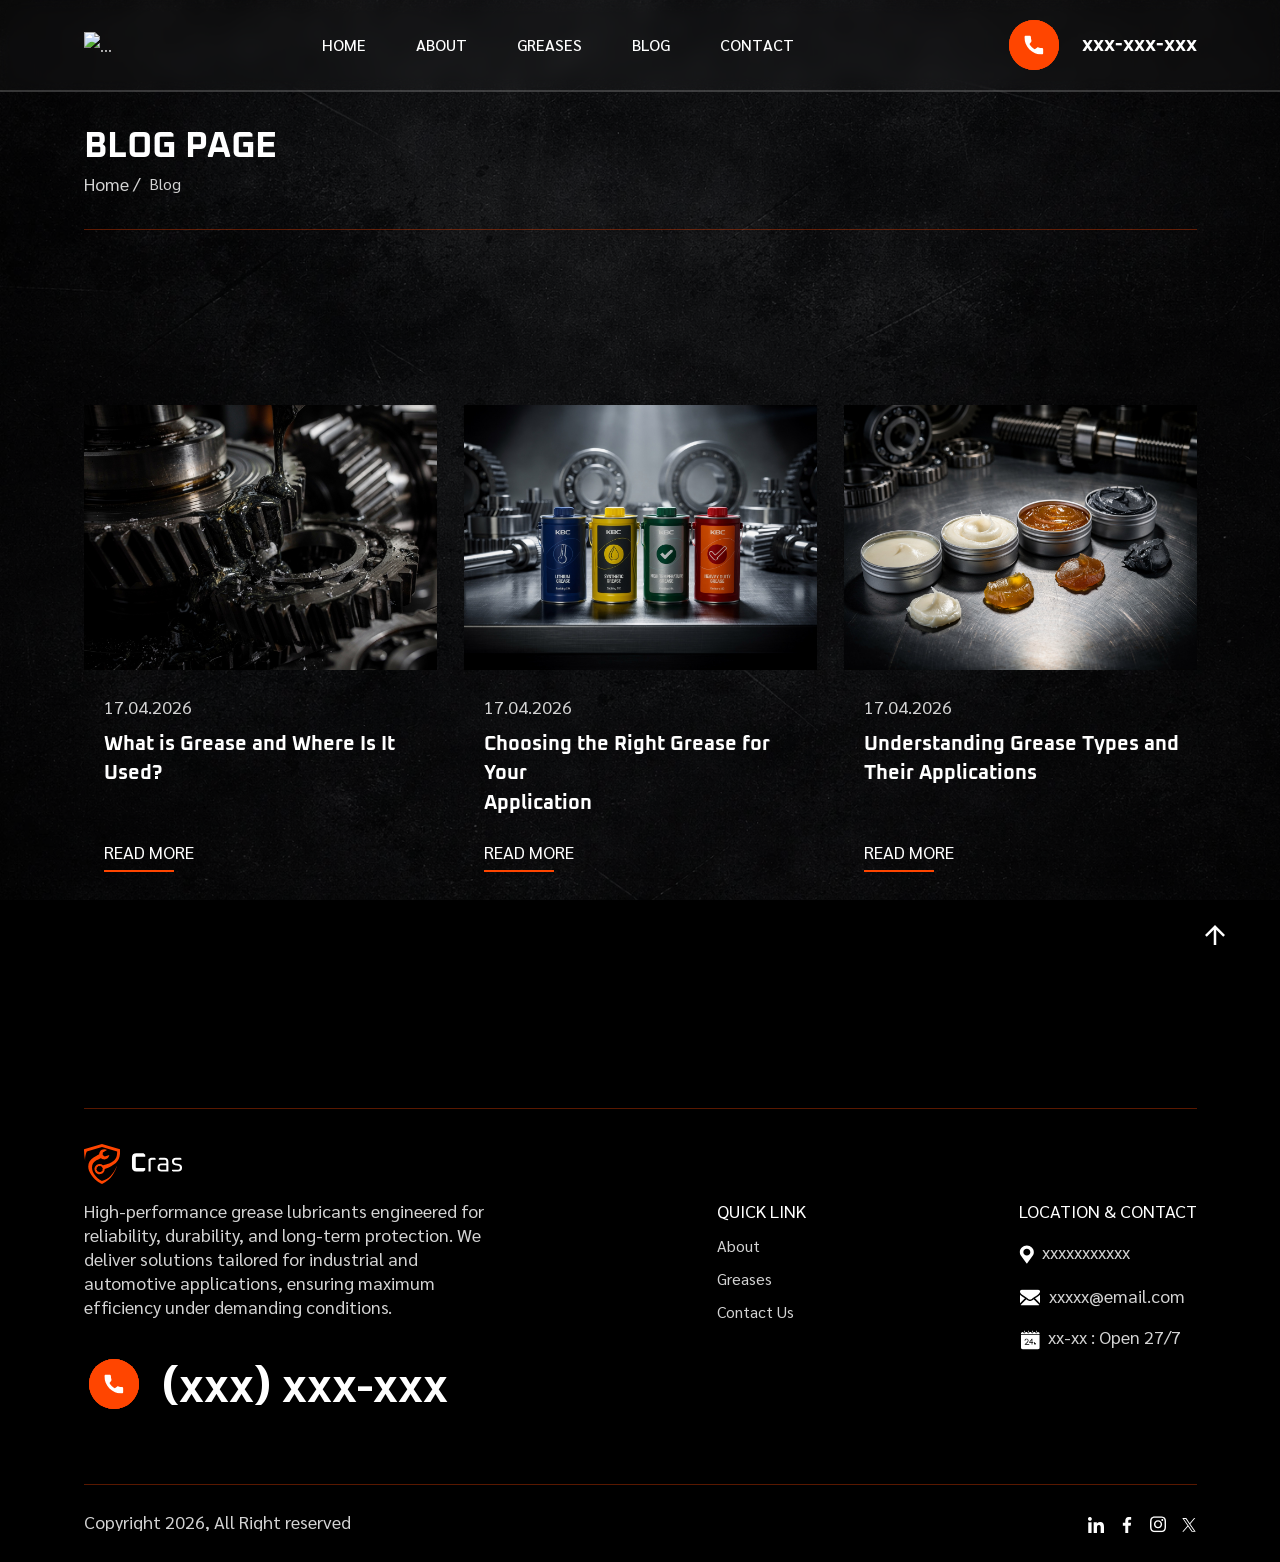
==== commit 0c2c292f: ". ." ====
--- a/blog.html
+++ b/blog.html
@@ -86,6 +86,84 @@
     </div>
     <!-- End common page title  -->
 
+   
+    <!-- Start Blog -->
+    <div class="ak-height-125 ak-height-lg-80"></div>
+    <div class="container">
+        <div class="center-section-heading" data-aos="fade-up">
+            <div class="ak-section-heading ak-style-1">
+                <div class="background-text" data-aos="fade-left" data-aos-delay="200" data-aos-duration="1000">
+                </div>
+                
+            </div>
+        </div>
+        <div class="ak-height-50 ak-height-lg-50"></div>
+        <div class="row row-cols-1 row-cols-md-1 row-cols-lg-3 g-5 g-lg-4">
+            <div class="col">
+                <div class="h-100">
+                    <div class="blog-card" data-aos="fade-up" data-aos-delay="100">
+                        <a href="blog-1.html">
+                            <div class="blog-header-info">
+                                <img src="assets/img/blog-1.png" alt="...">
+                            </div>
+                        </a>
+                        <div class="blog-body-info">
+                            <p class="blog-text">17.04.2026</p>
+                            <a href="blog-1.html" class="blog-title">
+                                What is Grease and Where Is It Used?
+                            </a>
+                        </div>
+                        <div class="blog-footer-info">
+                            <a href="blog-1.html" class="more-btn">READ MORE</a>
+                        </div>
+
+                    </div>
+                </div>
+            </div>
+            <div class="col">
+                <div class="h-100">
+                    <div class="blog-card" data-aos="fade-up" data-aos-delay="100">
+                        <a href="blog-2.html">
+                            <div class="blog-header-info">
+                                <img src="assets/img/blog-2.png" alt="...">
+                            </div>
+                        </a>
+                        <div class="blog-body-info">
+                            <p class="blog-text">17.04.2026</p>
+                            <a href="blog-2.html" class="blog-title">Choosing the Right Grease for Your<br>
+                                 Application</a>
+                        </div>
+                        <div class="blog-footer-info">
+                            <a href="blog-2.html" class="more-btn">READ MORE</a>
+                        </div>
+                    </div>
+                </div>
+            </div>
+            <div class="col">
+                <div class="h-100">
+                    <div class="blog-card" data-aos="fade-up" data-aos-delay="100">
+                        <a href="blog-3.html">
+                            <div class="blog-header-info">
+                                <img src="assets/img/blog-3.png" alt="...">
+                            </div>
+                        </a>
+                        <div class="blog-body-info">
+                            <p class="blog-text">17.04.2026</p>
+                            <a href="blog-3.html" class="blog-title">Understanding Grease Types and
+                                <br>Their Applications
+                            </a>
+                        </div>
+                        <div class="blog-footer-info">
+                            <a href="blog-3.html" class="more-btn">READ MORE</a>
+                        </div>
+
+                    </div>
+                </div>
+            </div>
+        </div>
+    </div>
+    <!-- End Blog -->
+
 
     
     
--- a/assets/css/style.css
+++ b/assets/css/style.css
@@ -49,7 +49,7 @@
   --border-color: #fff;
   --white-color: #fff;
   --black-color: #000000;
-  --primary-color: #a80000;
+  --primary-color: #FF4500;
 }
 
 /*--------------------------------------------------------------
@@ -164,7 +164,7 @@
 
 a:hover {
   text-decoration: none;
-  color: #a80000;
+  color: #FF4500;
   transition: all 0.3s ease;
 }
 
@@ -927,7 +927,7 @@
 }
 
 .ak-primary-color {
-  color: #a80000;
+  color: #FF4500;
 }
 
 .ak-white-color,
@@ -1124,7 +1124,7 @@
   padding: 18px 20px 18px 28px;
   display: flex;
   align-items: center;
-  background-color: rgb(168, 0, 0);
+  background-color: rgb(255, 69, 0);
   justify-content: center;
 }
 .ak-heartbeat-btn.type-2 {
@@ -1144,7 +1144,7 @@
   width: 100%;
   height: 100%;
   border-radius: 50%;
-  background-color: rgb(168, 0, 0);
+  background-color: rgb(255, 69, 0);
 }
 
 .ak-heartbeat-btn:before {
@@ -1495,7 +1495,7 @@
   border: 1px solid rgba(255, 255, 255, 0.25);
 }
 .select-input-customize:focus {
-  border-color: #a80000 !important;
+  border-color: #FF4500 !important;
   box-shadow: 0 0 0 0.25rem rgba(253, 13, 13, 0.19);
 }
 .select-input-customize option {
@@ -1503,8 +1503,8 @@
   color: rgba(255, 255, 255, 0.25);
 }
 .select-input-customize option:visited {
-  background-color: #a80000 !important;
-  color: #a80000 !important;
+  background-color: #FF4500 !important;
+  color: #FF4500 !important;
 }
 
 .container-customize {
@@ -1526,7 +1526,7 @@
   transition: fill 0.3s ease-in-out;
 }
 .social-icon :hover path {
-  fill: #a80000;
+  fill: #FF4500;
 }
 
 /* end ak-animison cricle */
@@ -1619,7 +1619,7 @@
 .nav-pages-item::after {
   content: "+";
   margin-left: 5px;
-  color: #a80000;
+  color: #FF4500;
   font-size: 20px;
   font-weight: 700;
   margin-bottom: 5px;
@@ -2790,7 +2790,7 @@
   display: flex;
   gap: 30px;
   padding-bottom: 16px;
-  border-bottom: 1px solid #a80000;
+  border-bottom: 1px solid #FF4500;
 }
 .footer.style-1 .footer-email .footer-heading-email .email-form .email-input {
   color: #fff;
@@ -2801,7 +2801,7 @@
   outline: none;
 }
 .footer.style-1 .footer-email .footer-heading-email .email-form .submit-btn {
-  background-color: #a80000;
+  background-color: #FF4500;
   position: relative;
   overflow: hidden;
   padding: 8px 13px;
@@ -2875,7 +2875,7 @@
   transition: fill 0.3s ease-in-out;
 }
 .footer.style-1 .copy-right .social-icon :hover path {
-  fill: #a80000;
+  fill: #FF4500;
 }
 
 @media screen and (max-width: 991px) {
@@ -2935,7 +2935,7 @@
   cursor: pointer;
 }
 .pagination-style .current {
-  color: #a80000;
+  color: #FF4500;
 }
 .pagination-style .current.next,
 .pagination-style .current.prev {
@@ -3197,7 +3197,7 @@
   font-weight: 700;
 }
 .service-card-style-2 .service-desp .title:hover {
-  color: #a80000;
+  color: #FF4500;
 }
 .service-card-style-2 .service-desp .desp {
   margin-bottom: 17px;
@@ -3358,7 +3358,7 @@
   transition: fill 0.3s ease;
 }
 .social-hero .social-icon1:hover path {
-  fill: #a80000 !important;
+  fill: #FF4500 !important;
 }
 .social-hero .social-horizontal {
   width: 1px;
@@ -3394,7 +3394,7 @@
   transition: fill 0.3s ease;
 }
 .social-hero-two .social-icon1:hover path {
-  fill: #a80000 !important;
+  fill: #FF4500 !important;
 }
 .social-hero-two .social-link {
   font-size: 18px;
@@ -3510,7 +3510,7 @@
   display: flex;
   align-items: center;
   gap: 5px;
-  color: #a80000;
+  color: #FF4500;
 }
 .ak-funfact.ak-style1 .ak-funfact-number span {
   font-size: 62px;
@@ -3899,7 +3899,7 @@
   color: #fff;
 }
 .member-card .member-info .member-title .title:hover {
-  color: #a80000;
+  color: #FF4500;
 }
 .member-card .member-info .member-title .desp {
   font-size: 16px;
@@ -3923,7 +3923,7 @@
   height: 30px;
 }
 .member-card .member-info .member-info-social .icon:hover {
-  background-color: #a80000;
+  background-color: #FF4500;
 }
 .member-card .member-info:hover .member-info-social {
   opacity: 1;
@@ -4151,7 +4151,7 @@
   color: #fff;
 }
 .blog-card .blog-body-info .blog-title:hover {
-  color: #a80000;
+  color: #FF4500;
 }
 .blog-card .blog-footer-info {
   margin-top: 20px;
@@ -4294,14 +4294,14 @@
   font-size: 18px;
   color: #fff;
   text-transform: uppercase;
-  background-color: #a80000;
+  background-color: #FF4500;
 }
 
 .cta .border-pr {
   min-height: 100%;
   width: 5px;
   margin-top: 10px;
-  background-color: #a80000;
+  background-color: #FF4500;
 }
 
 .cta .border-wh {
@@ -4319,7 +4319,7 @@
   position: absolute;
   min-height: 100%;
   width: 5px;
-  background-color: #a80000;
+  background-color: #FF4500;
 }
 .testimonal-title .border-wh {
   position: absolute;
@@ -4518,7 +4518,7 @@
   content: "";
   bottom: -0.1em;
   left: 10px;
-  background: #a80000;
+  background: #FF4500;
 }
 .company-tab .tabs li {
   display: inline-block;
@@ -4688,7 +4688,7 @@
   display: inline-block;
   cursor: pointer;
   background-color: transparent;
-  color: #a80000;
+  color: #FF4500;
   font-size: 22px;
   border: none;
   border-radius: 5px;
@@ -4766,7 +4766,7 @@
   flex-direction: column;
   justify-content: center;
   padding: 65px 98px;
-  border-left: 2px solid #a80000;
+  border-left: 2px solid #FF4500;
   background: rgba(255, 255, 255, 0.1);
   -webkit-backdrop-filter: blur(7.5px);
           backdrop-filter: blur(7.5px);
@@ -4817,7 +4817,7 @@
   -webkit-backdrop-filter: blur(7.5px);
           backdrop-filter: blur(7.5px);
   text-align: center;
-  border-left: 2px solid #a80000;
+  border-left: 2px solid #FF4500;
 }
 .comming-section .comming-content .time-info .time-card .time-text {
   line-height: 80%;
@@ -4911,7 +4911,7 @@
   color: #fff;
 }
 .lg-custom-thumbnails .lg-icon:hover {
-  color: #a80000;
+  color: #FF4500;
 }
 
 .gallery {
@@ -5015,7 +5015,7 @@
   background: rgba(3, 3, 3, 0.445);
 }
 .video-gallery .gallery-img-content:hover .gallery-img-overlay .overlay-fr .overlay-se svg path, .video-gallery .gallery-img-content:hover .gallery-img-overlay .overlay-se .overlay-se svg path {
-  fill: #a80000 !important;
+  fill: #FF4500 !important;
 }/*# sourceMappingURL=style.css.map */
 
 
@@ -5163,3 +5163,148 @@
 }
 
 
+
+.product-spec-wrap {
+  max-width: 980px;
+  margin: 0 auto;
+  background: rgba(15, 17, 19, 0.92);
+  border: 1px solid rgba(255, 255, 255, 0.08);
+  border-radius: 12px;
+  overflow: hidden;
+  box-shadow: 0 10px 30px rgba(0, 0, 0, 0.25);
+}
+
+.product-spec-table {
+  width: 100%;
+  border-collapse: collapse;
+  margin: 0;
+}
+
+.product-spec-table thead tr {
+  background: rgba(242, 183, 5, 0.08);
+}
+
+.product-spec-table th,
+.product-spec-table td {
+  padding: 16px 20px;
+  text-align: left;
+  border-bottom: 1px solid rgba(255, 255, 255, 0.06);
+  font-size: 15px;
+  line-height: 1.5;
+}
+
+.product-spec-table th {
+  color: #f2b705;
+  font-weight: 700;
+  letter-spacing: 0.3px;
+}
+
+.product-spec-table td {
+  color: #d7d7d7;
+}
+
+.product-spec-table tbody tr td:first-child {
+  width: 34%;
+  color: #ffffff;
+  font-weight: 600;
+  background: rgba(255, 255, 255, 0.015);
+}
+
+.product-spec-table tbody tr:last-child td {
+  border-bottom: none;
+}
+
+@media (max-width: 768px) {
+  .product-spec-wrap {
+    border-radius: 8px;
+  }
+
+  .product-spec-table th,
+  .product-spec-table td {
+    padding: 12px 14px;
+    font-size: 13px;
+  }
+
+  .product-spec-table tbody tr td:first-child {
+    width: 42%;
+  }
+}
+
+.product-spec-section {
+  max-width: 980px;
+  margin: 0 auto;
+}
+
+.product-spec-section .single-blog-title {
+  text-align: center;
+}
+
+
+
+@media (max-width: 768px) {
+  .ak-hero.ak-style1 {
+    min-height: 720px;
+    position: relative;
+    overflow: hidden;
+  }
+
+  .ak-hero.ak-style1 .ak-hero-bg {
+    width: 100%;
+    height: 100%;
+    object-fit: cover;
+    object-position: 72% center; /* sağdaki rulmanı görünür tutar */
+  }
+
+  .ak-hero.ak-style1 .hero-slider-info {
+    position: relative;
+    z-index: 2;
+    padding-top: 140px;
+    padding-bottom: 80px;
+  }
+
+  .ak-hero.ak-style1::before {
+    content: "";
+    position: absolute;
+    inset: 0;
+    background: linear-gradient(
+      90deg,
+      rgba(0, 0, 0, 0.82) 0%,
+      rgba(0, 0, 0, 0.55) 42%,
+      rgba(0, 0, 0, 0.18) 100%
+    );
+    z-index: 1;
+    pointer-events: none;
+  }
+}
+
+
+@media (max-width: 768px) {
+  .ak-slider-hero-1 .swiper-slide,
+  .ak-slider-hero-1 .ak-hero.ak-style1,
+  .ak-slider-hero-1 .slide-inner {
+    width: 100%;
+    min-height: 760px;
+    overflow: hidden;
+    position: relative;
+  }
+
+  .ak-slider-hero-1 .ak-hero-bg {
+    position: absolute;
+    inset: 0;
+    width: 100% !important;
+    height: 100% !important;
+    object-fit: cover;
+    object-position: center center;
+    display: block;
+  }
+
+  .ak-slider-hero-1 .container {
+    position: relative;
+    z-index: 2;
+  }
+
+  .ak-slider-hero-1 .hero-slider-info {
+    padding-top: 150px;
+    padding-bottom: 90px;
+  }
+}
